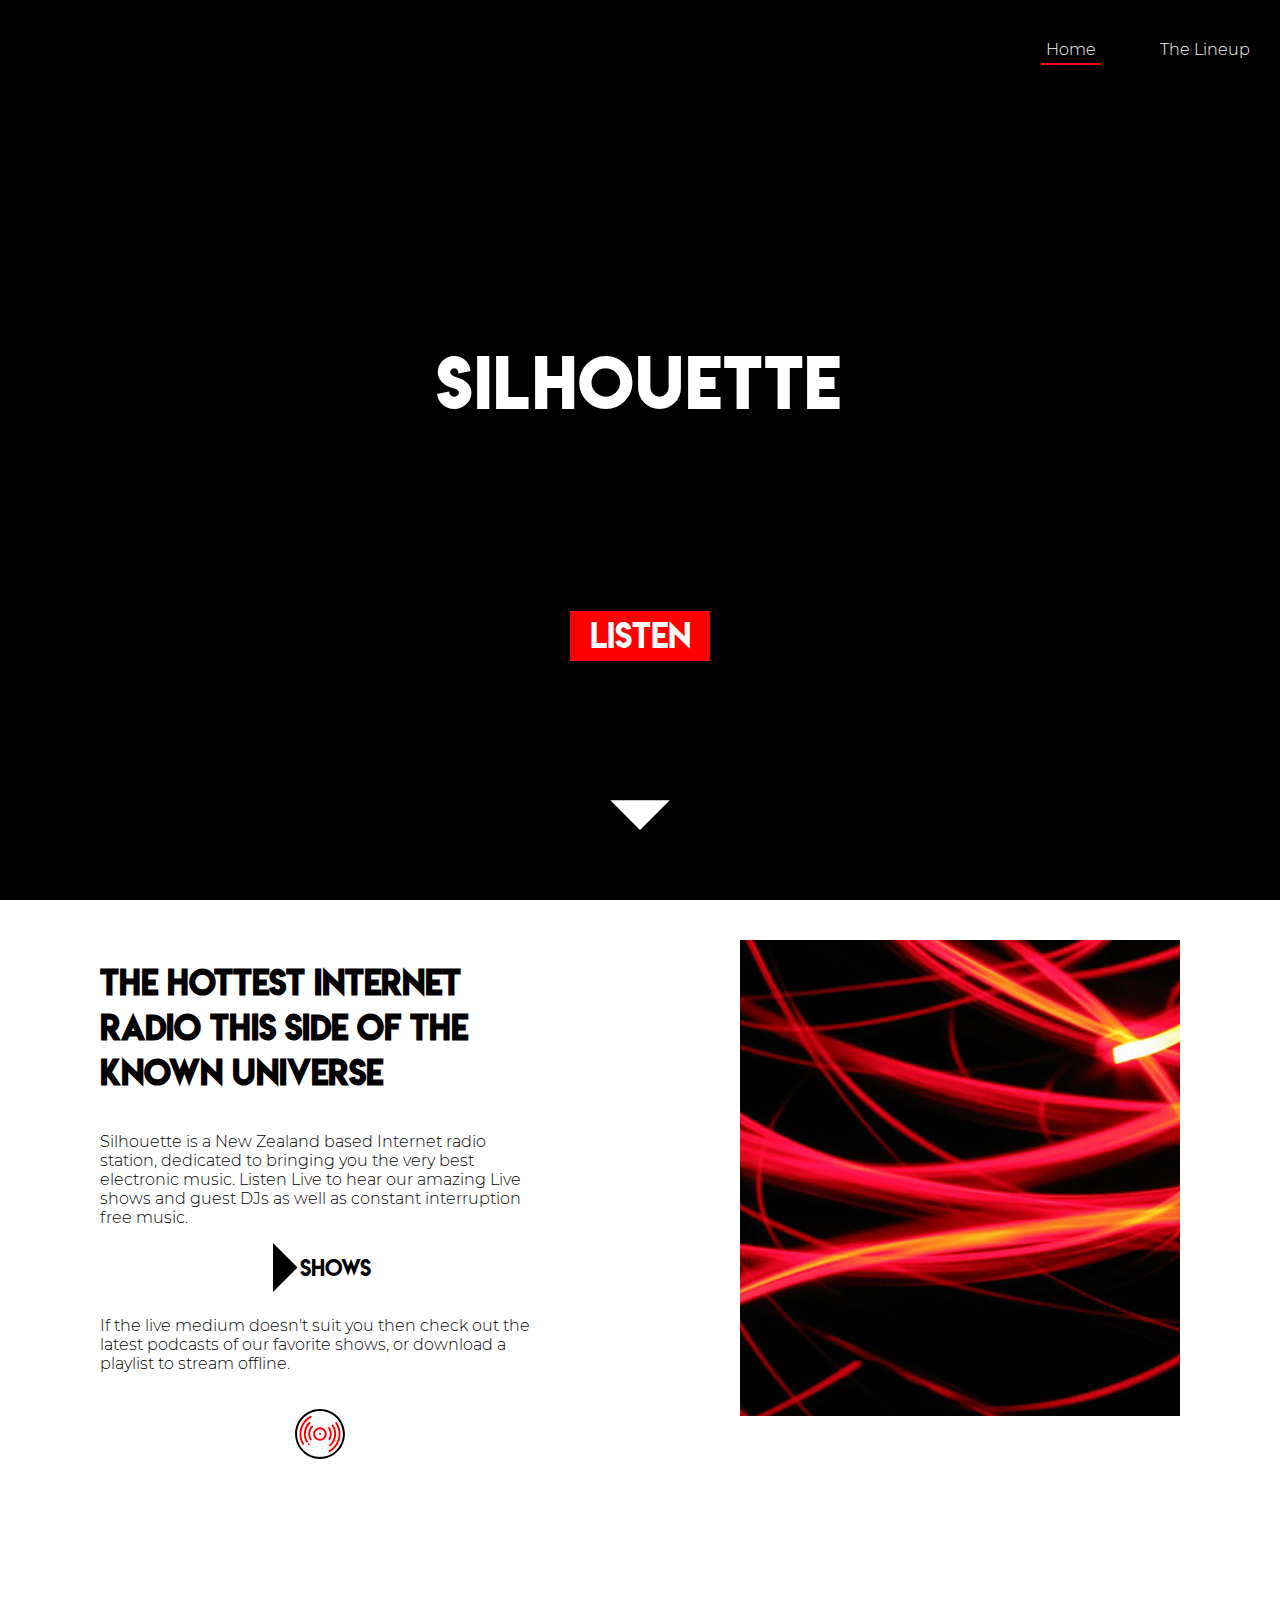
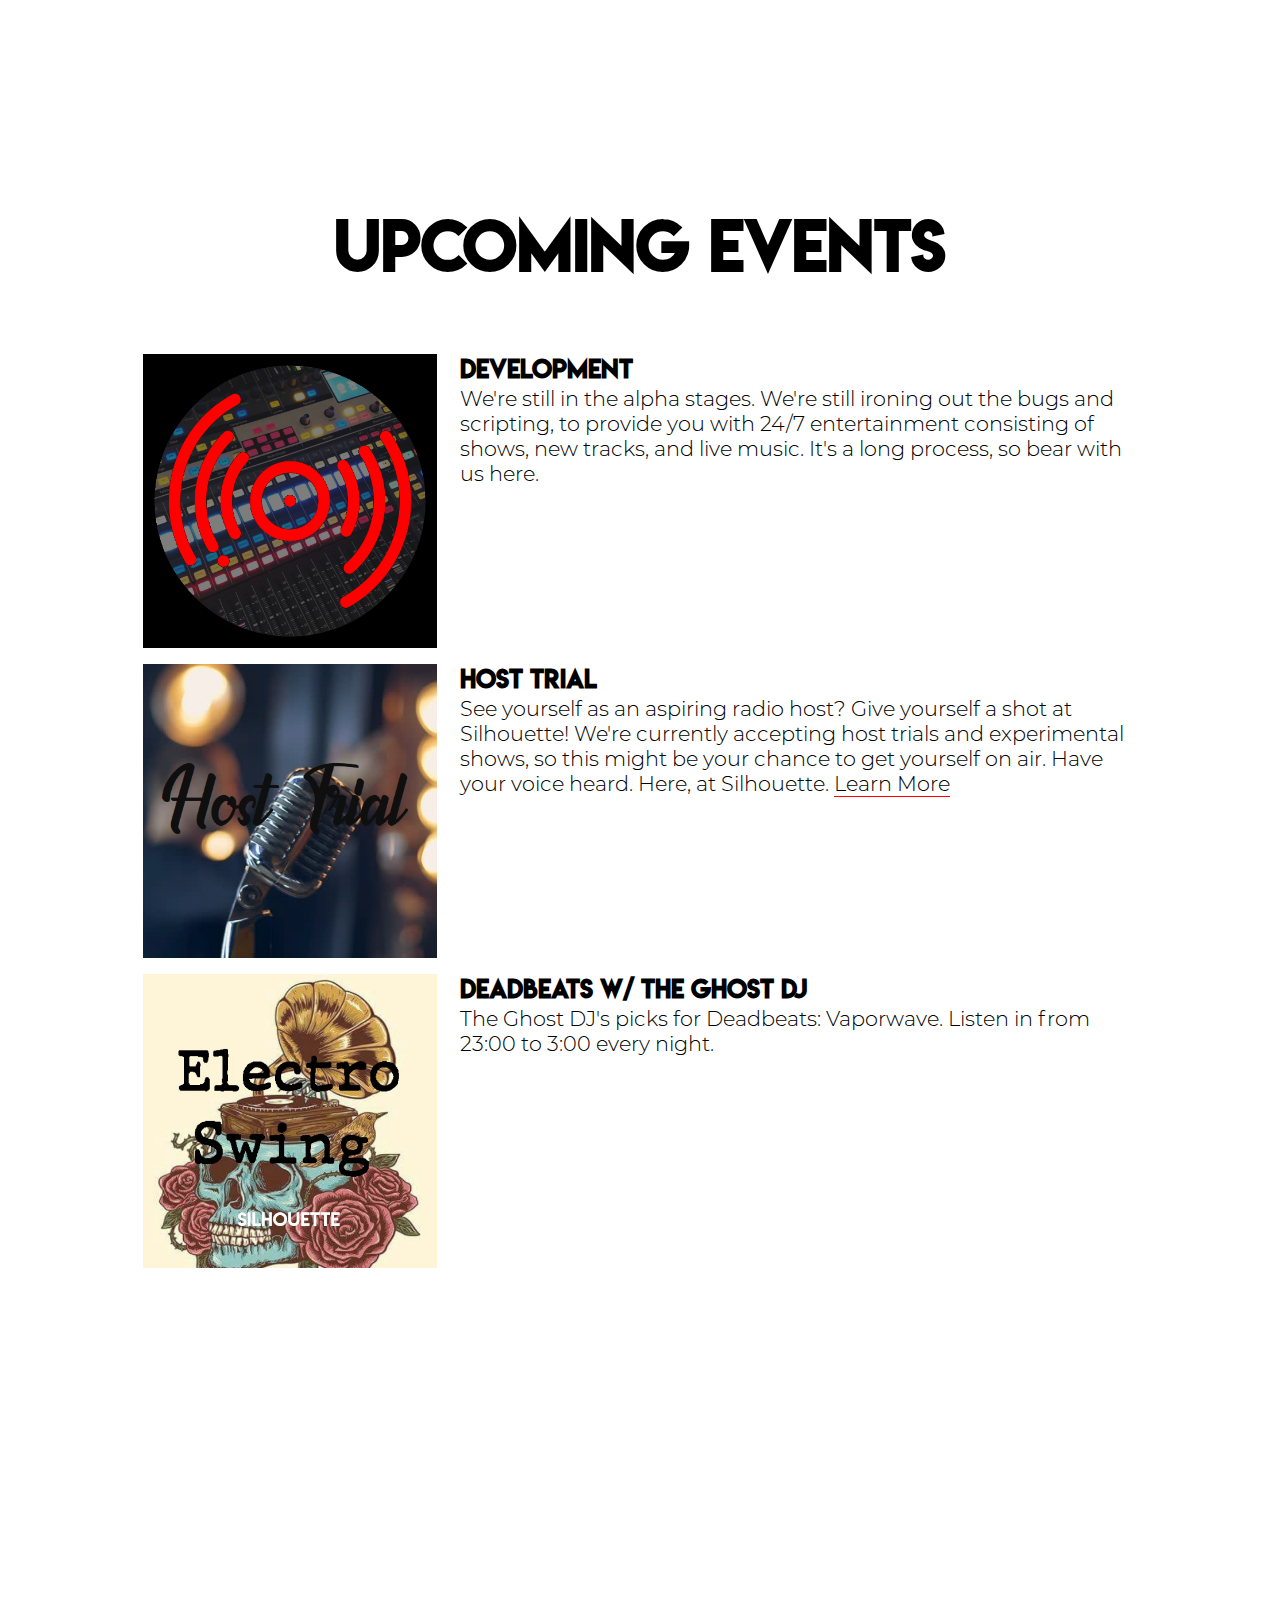
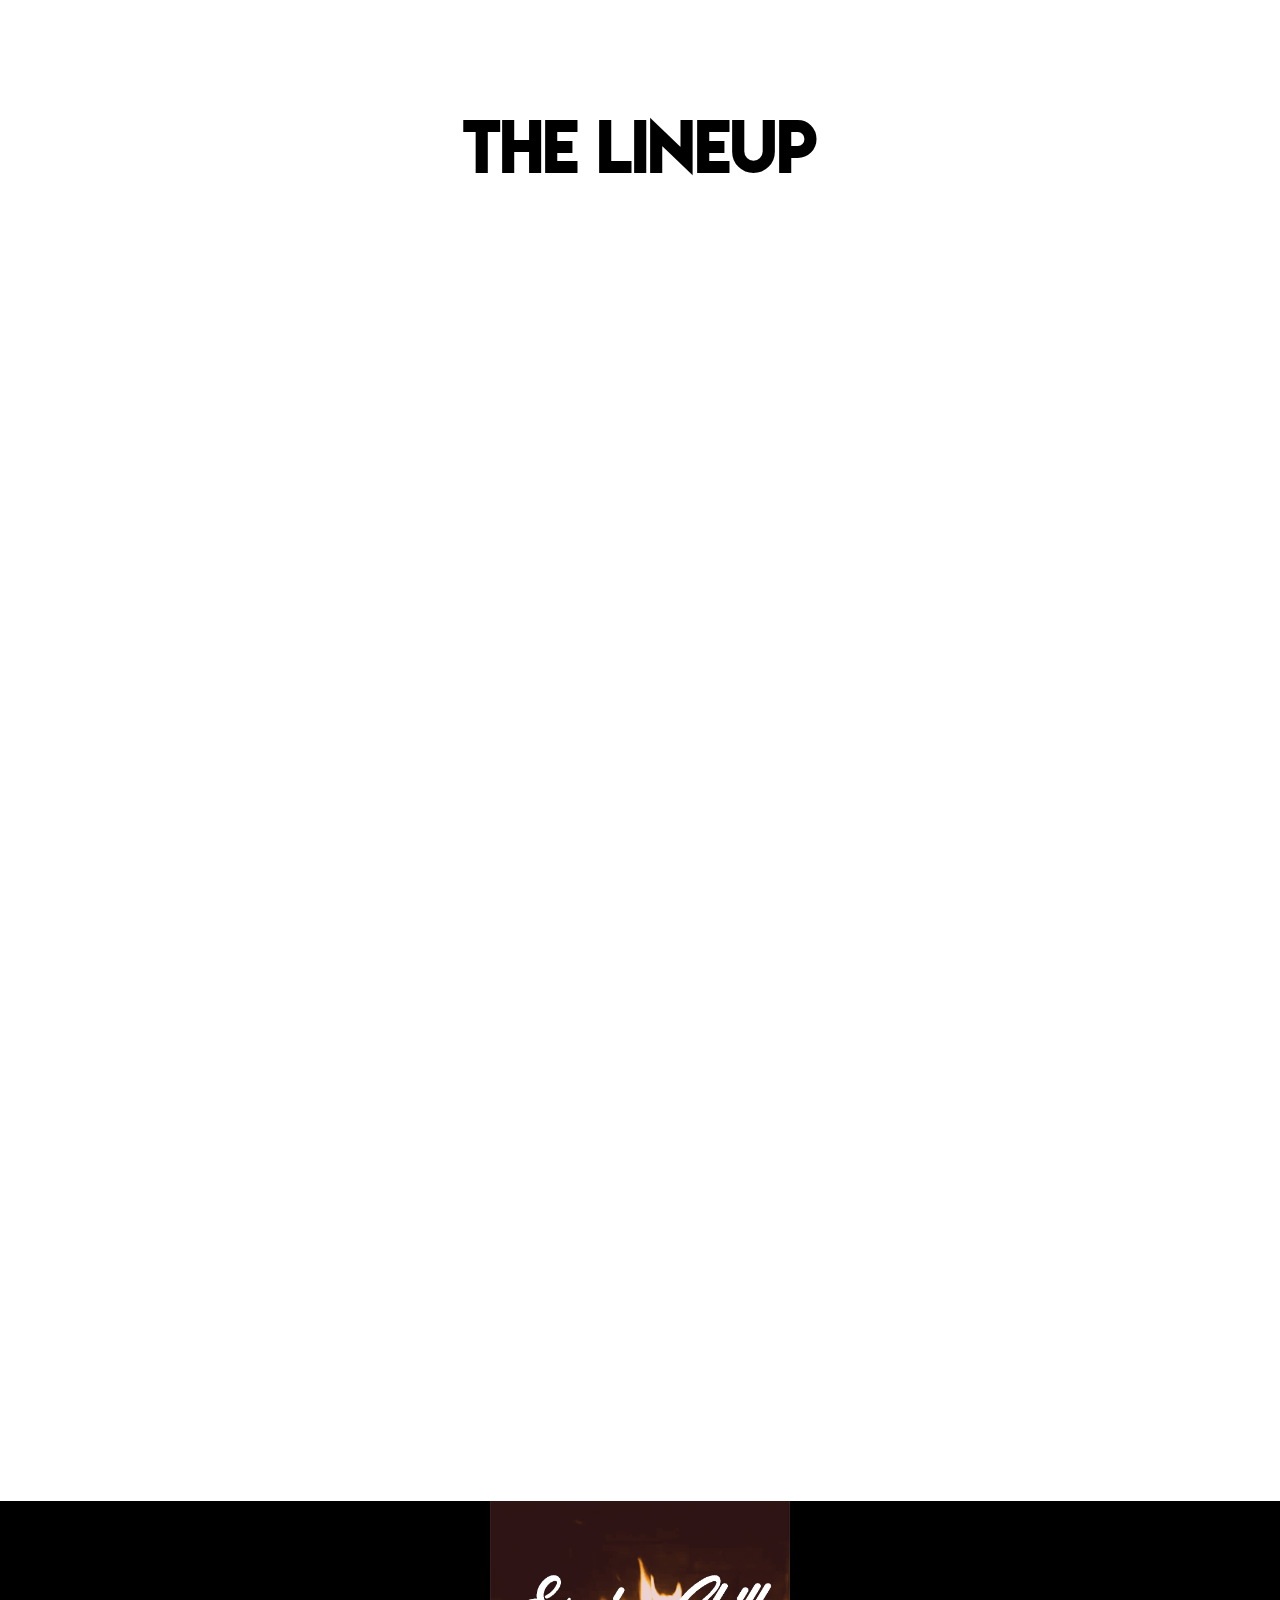
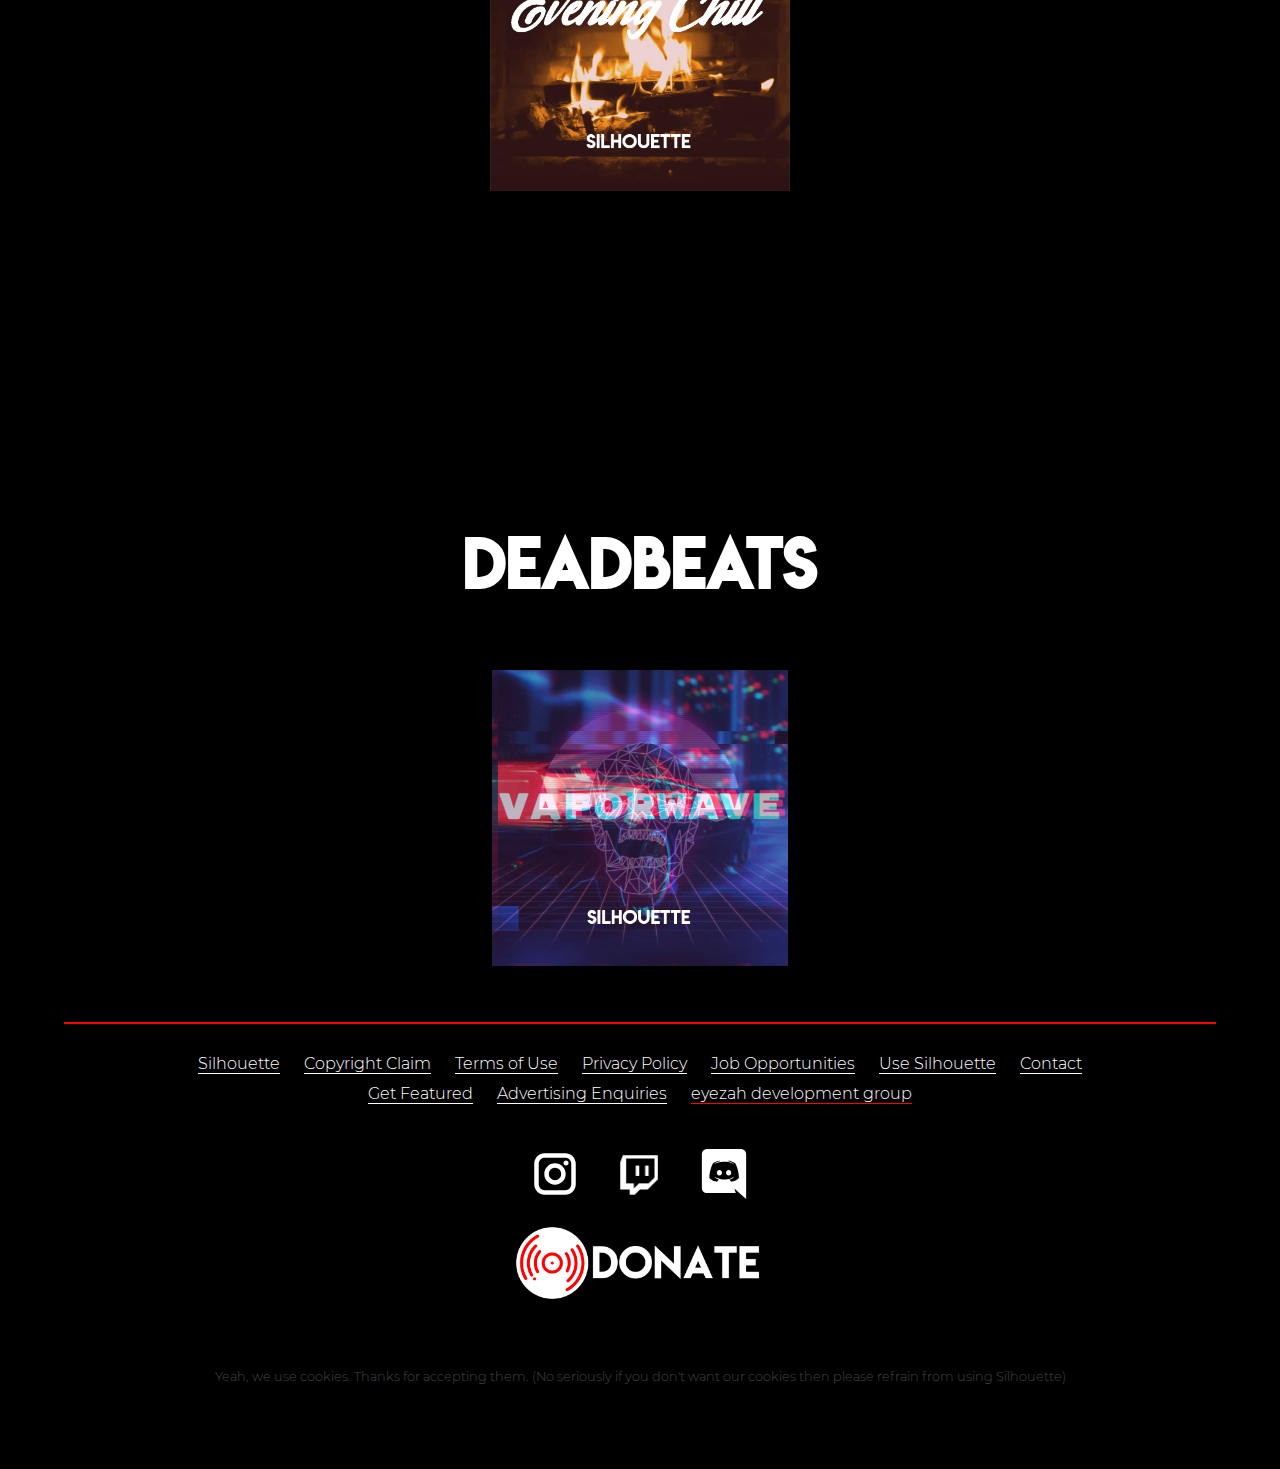
==== index.html @ e434ceae "Add files via upload" ====
<!DOCTYPE html>
<html>
  <head>
    <meta charset="utf-8">
    <meta name="viewport" content="width=device-width, initial-scale=1">
    <title>Silhouette - Beats Turning</title>
    <link href="./style/style.css" rel="stylesheet" type="text/css" />
	<meta name="description" content="The hottest internet radio this side of the known universe. Silhouette is the loudest Internet Radio by secondary school students in the Auckland region. It's Locally operated, and functions with community in mind.">

	<link rel="apple-touch-icon" sizes="180x180" href="./favicons/apple-touch-icon.png">
	<link rel="icon" type="image/png" sizes="32x32" href="./favicons/favicon-32x32.png">
	<link rel="icon" type="image/png" sizes="192x192" href="./favicons/android-chrome-192x192.png">
	<link rel="icon" type="image/png" sizes="16x16" href="./favicons/favicon-16x16.png">
	<link rel="manifest" href="./favicons/site.webmanifest">
	<link rel="mask-icon" href="./favicons/safari-pinned-tab.svg" color="#ff0000">
	<link rel="shortcut icon" href="./favicons/favicon.ico">
	<meta name="msapplication-TileColor" content="#000000">
	<meta name="msapplication-TileImage" content="./favicons/mstile-144x144.png">
	<meta name="msapplication-config" content="./favicons/browserconfig.xml">
	<meta name="theme-color" content="#000000">
	<link rel="icon" type="image/png" href="http://www.silhouette.gq/favicons/favicon.ico">
	<link rel="favicon" type="image/png" href="http://www.silhouette.gq/favicons/favicon.ico">
	<link rel="shortcut icon" type="image/x-icon" href="favicon.ico">
	
	<meta property="og:title" content="Silhouette - Beats Turning" />
	<meta property="og:type" content="website" />
	<meta property="og:url" content="https://www.silhouette.gq" />
	<meta property="og:image" content="https://www.silhouette.gq/favicons/thumbnail.png" />
	<meta property="og:site_name" content="Silhouette" />
	<meta property="og:locale" content="en_US">
	<meta property="og:description" content="The hottest internet radio this side of the known universe | Silhouette - Beats Turning">
	
	<!-- Google Analytics -->
	<script async src="https://www.googletagmanager.com/gtag/js?id=UA-141698745-1"></script>
	<script>
	  window.dataLayer = window.dataLayer || [];
	  function gtag(){dataLayer.push(arguments);}
	  gtag('js', new Date());

      gtag('config', 'UA-141698745-1');
	</script>
  </head>
  <body>
  <div id=load><div id="load-record"><div id="load-1"></div><div class="load-rotate" id="load-2"></div><div class="load-rotate" id="load-3"></div><div class="load-rotate" id="load-4"></div></div></div>
  <div style="scroll-behavior:smooth">
    <audio id=stream src="https://str2b.openstream.co/1035?aw_0_1st.stationid=3849&aw_0_1st.publisherId=1059&aw_0_1st.serverId=str2b"></audio>
	<div id=widthdetect></div>
	<div id=scroll></div>
    <div id=navbar-completecontainer>
    <div id=navbar-mobilequality>
      <h2>Quality</h2>
      <a class="navbar-q navbar-quality" onClick="qualityHigh()">High</a>
		  <a class="navbar-q navbar-quality-selected" onClick="qualityMedium()">Medium</a>
    </div>
    <div id=navbar>
	  <div id=navbar-bottom></div>
	  <div id=navbar-linkcontainer>
	    <a class=navbar-link href="#top">Home</a>
		<a class=navbar-link href="#lineup">The Lineup</a>
		<!--<a class=navbar-link id=requestsong onClick="requestOpen()">Request a Song</a>-->
	  </div>
	  <div id=navbar-recordcontainer>
	    <img id=navbar-record src="./style/images/record.svg" onClick="streamToggle()">
		<div id=socialpop>
		  <h1 id=socialpop-text onClick="window.open('https://www.instagram.com/silhouette.gq/','_blank')">Check us out</h1>
			<div>
			  <img id=socialpop-img onClick="window.open('https://www.instagram.com/silhouette.gq/','_blank')" src='./style/images/instagram.svg'>
			  <img id=socialpop-img onClick="window.open('https://www.twitch.tv/silhouetteradio/','_blank')" src='./style/images/twitch.png'>
			  <img id=socialpop-img onClick="window.open('https://discord.gg/ZVeEfbq','_blank')" src='./style/images/discord.svg' style="background-color:black">
			</div>
		</div>
	  </div>
	  <div id=navbar-desktopcontrolcontainer>
	    <img id=navbar-desktopcontrol src="./style/images/play-white.svg" onClick="streamToggle()">
		<div id=navbar-desktopquality>
		  <h2>Quality</h2>
		  <a class="navbar-q navbar-quality" onClick="qualityHigh()">High</a>
		  <a class="navbar-q navbar-quality-selected" onClick="qualityMedium()">Medium</a>
		</div>
		<iframe id=navbar-desktopview src="https://php-additions.silhouette.repl.co/php/hits.php" style="overflow:hidden" scroll="no"></iframe>
	  </div>
	</div>
  </div>
   <!-- <div id=request>
	  <div onClick="requestClose()"></div>
	  <iframe src="./request/index.html"></iframe>
	</div> -->
	<div id=mobile-play onClick="streamToggle()"><div><img src="./style/images/play-white.svg" id=mobile-image></div></div>
	<div id=top>
	  <div id=top-titlecontainer>
	    <h1 id=top-title id=yeete>Silhouette</h1>
	  </div>
	  <div id=top-arrowcontainer>
	    <a id=top-arrow href="#scroll"></a>
	  </div>
	  <div id=top-buttoncontainer>
	    <div id=top-button onClick="forcePlay()">
		  <div id=top-buttonspan>
		    <span>Listen</span>
		  </div>
		  <div id=top-buttonimg>
		    <img src="./style/images/play-white.svg">
		  </div>
		</div>
	  </div>
	</div>
	<div id=second>
	  <div id=second-imgcontainer>
	    <div id=second-imgcontainer2>
		  <div id=second-img></div>
		</div>
	  </div>
	  <div id=second-fontcontainer>
	    <h1 id=second-title>The hottest internet radio this side of the known universe</h1>
		<p>Silhouette is a New Zealand based Internet radio station, dedicated to bringing you the very best electronic music. Listen Live to hear our amazing Live shows and guest DJs as well as constant interruption free music.</p>
		<div class=shows><div></div><a href="#shows">Shows</a></div>
		<p>If the live medium doesn't suit you then check out the latest podcasts of our favorite shows, or download a playlist to stream offline.</p>
	    <div class=listen-contain id=second-base onClick="forcePlay()"><div class=listen><div class=listen-img></div><div class=listen-block><h1>listen</h1></div></div></div>
	  </div>
	  <br>
	</div>
	<div id=fourth>
	  <div style="text-align: center;">
	    <h1>Upcoming Events</h1>
	  </div>
	  <div class=fourth-event><div style="background-image: url('./style/images/events/development.png')"></div><h2>Development</h2><p>We're still in the alpha stages. We're still ironing out the bugs and scripting, to provide you with 24/7 entertainment consisting of shows, new tracks, and live music. It's a long process, so bear with us here.</p></div>
	  <div class=fourth-event><div style="background-image: url('./style/images/events/hosttrial.png')"></div><h2>Host Trial</h2><p>See yourself as an aspiring radio host? Give yourself a shot at Silhouette! We're currently accepting host trials and experimental shows, so this might be your chance to get yourself on air. Have your voice heard. Here, at Silhouette. <a onClick="window.open('http://www.silhouette.gq/jobs','_blank')">Learn More</a></p></div>
	  <div class=fourth-event><div style="background-image: url('./style/images/deadbeats/Electro Swing.jpg')"></div><h2>Deadbeats W/ the Ghost DJ</h2><p>The Ghost DJ's picks for Deadbeats: Vaporwave. Listen in from 23:00 to 3:00 every night.</p></div>
	</div>
	<div id=third-calendarcontainer>
	  <div id=third-cover></div>
	  <div id=third-contain>
	    <h1 id=lineup-title>The Lineup</h1>
		<div id=lineup></div>
	    <div class=third-day>
		  <h1>Mon</h1>
      <div class="third-day-button" onClick="dayOpen(1)"></div>
		  <a href="#deadbeats"><span class=third-time>00:00</span> - <span class=calendar id=mon-00>Deadbeats</span></a>
		  <a href="#deadbeats"><span class=third-time>01:00</span> - <span class=calendar id=mon-01>Deadbeats</span></a>
		  <a href="#deadbeats"><span class=third-time>02:00</span> - <span class=calendar id=mon-01>Deadbeats</span></a>
		  <a href="#deadbeats"><span class=third-time>03:00</span> - <span class=calendar id=mon-03>Deadbeats</span></a>
		  <a href="#woke"><span class=third-time>04:00</span> - <span class=calendar id=mon-04>Woke</span></a>
		  <a href="#woke"><span class=third-time>05:00</span> - <span class=calendar id=mon-05>Woke</span></a>
		  <a href="#woke"><span class=third-time>06:00</span> - <span class=calendar id=mon-06>Woke</span></a>
		  <a href="#woke"><span class=third-time>07:00</span> - <span class=calendar id=mon-07>Woke</span></a>
		  <a href="#woke"><span class=third-time>08:00</span> - <span class=calendar id=mon-08>Woke</span></a>
		  <a href="#woke"><span class=third-time>09:00</span> - <span class=calendar id=mon-09>Woke</span></a>
		  <a href="#highway"><span class=third-time>10:00</span> - <span class=calendar id=mon-10>Highway</span></a>
		  <a href="#highway"><span class=third-time>11:00</span> - <span class=calendar id=mon-11>Highway</span></a>
		  <a href="#highway"><span class=third-time>12:00</span> - <span class=calendar id=mon-12>Highway</span></a>
		  <a href="#highway"><span class=third-time>13:00</span> - <span class=calendar id=mon-13>Highway</span></a>
		  <a href="#highway"><span class=third-time>14:00</span> - <span class=calendar id=mon-14>Highway</span></a>
		  <a href="#afternoonride"><span class=third-time>15:00</span> - <span class=calendar id=mon-15>Afternoon Ride</span></a>
		  <a href="#afternoonride"><span class=third-time>16:00</span> - <span class=calendar id=mon-16>Afternoon Ride</span></a>
		  <a href="#afternoonride"><span class=third-time>17:00</span> - <span class=calendar id=mon-17>Afternoon Ride</span></a>
		  <a href="#toppicks"><span class=third-time>18:00</span> - <span class=calendar id=mon-18>Top Picks</span></a>
		  <a href="#eveningchill"><span class=third-time>19:00</span> - <span class=calendar id=mon-19>Evening Chill</span></a>
		  <a href="#eveningchill"><span class=third-time>20:00</span> - <span class=calendar id=mon-20>Evening Chill</span></a>
		  <a href="#eveningchill"><span class=third-time>21:00</span> - <span class=calendar id=mon-21>Evening Chill</span></a>
		  <a href="#eveningchill"><span class=third-time>22:00</span> - <span class=calendar id=mon-22>Evening Chill</span></a>
		  <a href="#deadbeats"><span class=third-time>23:00</span> - <span class=calendar id=mon-23>Deadbeats</span></a>
		</div>
	    <div class=third-day>
		  <h1>Tue</h1>
      <div class="third-day-button" onClick="dayOpen(2)"></div>
		  <a href="#deadbeats"><span class=third-time>00:00</span> - <span class=calendar id=tue-00>Deadbeats</span></a>
		  <a href="#deadbeats"><span class=third-time>01:00</span> - <span class=calendar id=tue-01>Deadbeats</span></a>
		  <a href="#deadbeats"><span class=third-time>02:00</span> - <span class=calendar id=tue-01>Deadbeats</span></a>
		  <a href="#deadbeats"><span class=third-time>03:00</span> - <span class=calendar id=tue-03>Deadbeats</span></a>
		  <a href="#woke"><span class=third-time>04:00</span> - <span class=calendar id=tue-04>Woke</span></a>
		  <a href="#woke"><span class=third-time>05:00</span> - <span class=calendar id=tue-05>Woke</span></a>
		  <a href="#woke"><span class=third-time>06:00</span> - <span class=calendar id=tue-06>Woke</span></a>
		  <a href="#woke"><span class=third-time>07:00</span> - <span class=calendar id=tue-07>Woke</span></a>
		  <a href="#woke"><span class=third-time>08:00</span> - <span class=calendar id=tue-08>Woke</span></a>
		  <a href="#woke"><span class=third-time>09:00</span> - <span class=calendar id=tue-09>Woke</span></a>
		  <a href="#highway"><span class=third-time>10:00</span> - <span class=calendar id=tue-10>Highway</span></a>
		  <a href="#highway"><span class=third-time>11:00</span> - <span class=calendar id=tue-11>Highway</span></a>
		  <a href="#highway"><span class=third-time>12:00</span> - <span class=calendar id=tue-12>Highway</span></a>
		  <a href="#highway"><span class=third-time>13:00</span> - <span class=calendar id=tue-13>Highway</span></a>
		  <a href="#highway"><span class=third-time>14:00</span> - <span class=calendar id=tue-14>Highway</span></a>
		  <a href="#afternoonride"><span class=third-time>15:00</span> - <span class=calendar id=tue-15>Afternoon Ride</span></a>
		  <a href="#afternoonride"><span class=third-time>16:00</span> - <span class=calendar id=tue-16>Afternoon Ride</span></a>
		  <a href="#afternoonride"><span class=third-time>17:00</span> - <span class=calendar id=tue-17>Afternoon Ride</span></a>
		  <a href="#toppicks"><span class=third-time>18:00</span> - <span class=calendar id=tue-18>Top Picks</span></a>
		  <a href="#eveningchill"><span class=third-time>19:00</span> - <span class=calendar id=tue-19>Evening Chill</span></a>
		  <a href="#eveningchill"><span class=third-time>20:00</span> - <span class=calendar id=tue-20>Evening Chill</span></a>
		  <a href="#eveningchill"><span class=third-time>21:00</span> - <span class=calendar id=tue-21>Evening Chill</span></a>
		  <a href="#eveningchill"><span class=third-time>22:00</span> - <span class=calendar id=tue-22>Evening Chill</span></a>
		  <a href="#deadbeats"><span class=third-time>23:00</span> - <span class=calendar id=tue-23>Deadbeats</span></a>
		</div>
	    <div class=third-day>
		  <h1>Wed</h1>
      <div class="third-day-button" onClick="dayOpen(3)"></div>
		  <a href="#deadbeats"><span class=third-time>00:00</span> - <span class=calendar id=wed-00>Deadbeats</span></a>
		  <a href="#deadbeats"><span class=third-time>01:00</span> - <span class=calendar id=wed-01>Deadbeats</span></a>
		  <a href="#deadbeats"><span class=third-time>02:00</span> - <span class=calendar id=wed-01>Deadbeats</span></a>
		  <a href="#deadbeats"><span class=third-time>03:00</span> - <span class=calendar id=wed-03>Deadbeats</span></a>
		  <a href="#woke"><span class=third-time>04:00</span> - <span class=calendar id=wed-04>Woke</span></a>
		  <a href="#woke"><span class=third-time>05:00</span> - <span class=calendar id=wed-05>Woke</span></a>
		  <a href="#woke"><span class=third-time>06:00</span> - <span class=calendar id=wed-06>Woke</span></a>
		  <a href="#woke"><span class=third-time>07:00</span> - <span class=calendar id=wed-07>Woke</span></a>
		  <a href="#woke"><span class=third-time>08:00</span> - <span class=calendar id=wed-08>Woke</span></a>
		  <a href="#woke"><span class=third-time>09:00</span> - <span class=calendar id=wed-09>Woke</span></a>
		  <a href="#highway"><span class=third-time>10:00</span> - <span class=calendar id=wed-10>Highway</span></a>
		  <a href="#highway"><span class=third-time>11:00</span> - <span class=calendar id=wed-11>Highway</span></a>
		  <a href="#highway"><span class=third-time>12:00</span> - <span class=calendar id=wed-12>Highway</span></a>
		  <a href="#highway"><span class=third-time>13:00</span> - <span class=calendar id=wed-13>Highway</span></a>
		  <a href="#highway"><span class=third-time>14:00</span> - <span class=calendar id=wed-14>Highway</span></a>
		  <a href="#afternoonride"><span class=third-time>15:00</span> - <span class=calendar id=wed-15>Afternoon Ride</span></a>
		  <a href="#afternoonride"><span class=third-time>16:00</span> - <span class=calendar id=wed-16>Afternoon Ride</span></a>
		  <a href="#afternoonride"><span class=third-time>17:00</span> - <span class=calendar id=wed-17>Afternoon Ride</span></a>
		  <a href="#toppicks"><span class=third-time>18:00</span> - <span class=calendar id=wed-18>Top Picks</span></a>
		  <a href="#eveningchill"><span class=third-time>19:00</span> - <span class=calendar id=wed-19>Evening Chill</span></a>
		  <a href="#eveningchill"><span class=third-time>20:00</span> - <span class=calendar id=wed-20>Evening Chill</span></a>
		  <a href="#eveningchill"><span class=third-time>21:00</span> - <span class=calendar id=wed-21>Evening Chill</span></a>
		  <a href="#eveningchill"><span class=third-time>22:00</span> - <span class=calendar id=wed-22>Evening Chill</span></a>
		  <a href="#deadbeats"><span class=third-time>23:00</span> - <span class=calendar id=wed-23>Deadbeats</span></a>
		</div>
	    <div class=third-day>
		  <h1>Thu</h1>
      <div class="third-day-button" onClick="dayOpen(4)"></div>
		  <a href="#deadbeats"><span class=third-time>00:00</span> - <span class=calendar id=thu-00>Deadbeats</span></a>
		  <a href="#deadbeats"><span class=third-time>01:00</span> - <span class=calendar id=thu-01>Deadbeats</span></a>
		  <a href="#deadbeats"><span class=third-time>02:00</span> - <span class=calendar id=thu-01>Deadbeats</span></a>
		  <a href="#deadbeats"><span class=third-time>03:00</span> - <span class=calendar id=thu-03>Deadbeats</span></a>
		  <a href="#woke"><span class=third-time>04:00</span> - <span class=calendar id=thu-04>Woke</span></a>
		  <a href="#woke"><span class=third-time>05:00</span> - <span class=calendar id=thu-05>Woke</span></a>
		  <a href="#woke"><span class=third-time>06:00</span> - <span class=calendar id=thu-06>Woke</span></a>
		  <a href="#woke"><span class=third-time>07:00</span> - <span class=calendar id=thu-07>Woke</span></a>
		  <a href="#woke"><span class=third-time>08:00</span> - <span class=calendar id=thu-08>Woke</span></a>
		  <a href="#woke"><span class=third-time>09:00</span> - <span class=calendar id=thu-09>Woke</span></a>
		  <a href="#highway"><span class=third-time>10:00</span> - <span class=calendar id=thu-10>Highway</span></a>
		  <a href="#highway"><span class=third-time>11:00</span> - <span class=calendar id=thu-11>Highway</span></a>
		  <a href="#highway"><span class=third-time>12:00</span> - <span class=calendar id=thu-12>Highway</span></a>
		  <a href="#highway"><span class=third-time>13:00</span> - <span class=calendar id=thu-13>Highway</span></a>
		  <a href="#highway"><span class=third-time>14:00</span> - <span class=calendar id=thu-14>Highway</span></a>
		  <a href="#afternoonride"><span class=third-time>15:00</span> - <span class=calendar id=thu-15>Afternoon Ride</span></a>
		  <a href="#afternoonride"><span class=third-time>16:00</span> - <span class=calendar id=thu-16>Afternoon Ride</span></a>
		  <a href="#afternoonride"><span class=third-time>17:00</span> - <span class=calendar id=thu-17>Afternoon Ride</span></a>
		  <a href="#toppicks"><span class=third-time>18:00</span> - <span class=calendar id=thu-18>Top Picks</span></a>
		  <a href="#eveningchill"><span class=third-time>19:00</span> - <span class=calendar id=thu-19>Evening Chill</span></a>
		  <a href="#eveningchill"><span class=third-time>20:00</span> - <span class=calendar id=thu-20>Evening Chill</span></a>
		  <a href="#eveningchill"><span class=third-time>21:00</span> - <span class=calendar id=thu-21>Evening Chill</span></a>
		  <a href="#eveningchill"><span class=third-time>22:00</span> - <span class=calendar id=thu-22>Evening Chill</span></a>
		  <a href="#deadbeats"><span class=third-time>23:00</span> - <span class=calendar id=thu-23>Deadbeats</span></a>
		</div>
	    <div class=third-day>
		  <h1>Fri</h1>
      <div class="third-day-button" onClick="dayOpen(5)"></div>
		  <a href="#deadbeats"><span class=third-time>00:00</span> - <span class=calendar id=fri-00>Deadbeats</span></a>
		  <a href="#deadbeats"><span class=third-time>01:00</span> - <span class=calendar id=fri-01>Deadbeats</span></a>
		  <a href="#deadbeats"><span class=third-time>02:00</span> - <span class=calendar id=fri-01>Deadbeats</span></a>
		  <a href="#deadbeats"><span class=third-time>03:00</span> - <span class=calendar id=fri-03>Deadbeats</span></a>
		  <a href="#woke"><span class=third-time>04:00</span> - <span class=calendar id=fri-04>Woke</span></a>
		  <a href="#woke"><span class=third-time>05:00</span> - <span class=calendar id=fri-05>Woke</span></a>
		  <a href="#woke"><span class=third-time>06:00</span> - <span class=calendar id=fri-06>Woke</span></a>
		  <a href="#woke"><span class=third-time>07:00</span> - <span class=calendar id=fri-07>Woke</span></a>
		  <a href="#woke"><span class=third-time>08:00</span> - <span class=calendar id=fri-08>Woke</span></a>
		  <a href="#woke"><span class=third-time>09:00</span> - <span class=calendar id=fri-09>Woke</span></a>
		  <a href="#highway"><span class=third-time>10:00</span> - <span class=calendar id=fri-10>Highway</span></a>
		  <a href="#highway"><span class=third-time>11:00</span> - <span class=calendar id=fri-11>Highway</span></a>
		  <a href="#highway"><span class=third-time>12:00</span> - <span class=calendar id=fri-12>Highway</span></a>
		  <a href="#highway"><span class=third-time>13:00</span> - <span class=calendar id=fri-13>Highway</span></a>
		  <a href="#highway"><span class=third-time>14:00</span> - <span class=calendar id=fri-14>Highway</span></a>
		  <a href="#afternoonride"><span class=third-time>15:00</span> - <span class=calendar id=fri-15>Afternoon Ride</span></a>
		  <a href="#afternoonride"><span class=third-time>16:00</span> - <span class=calendar id=fri-16>Afternoon Ride</span></a>
		  <a href="#afternoonride"><span class=third-time>17:00</span> - <span class=calendar id=fri-17>Afternoon Ride</span></a>
		  <a href="#toppicks"><span class=third-time>18:00</span> - <span class=calendar id=fri-18>Top Picks</span></a>
		  <a href="#eveningchill"><span class=third-time>19:00</span> - <span class=calendar id=fri-19>Evening Chill</span></a>
		  <a href="#eveningchill"><span class=third-time>20:00</span> - <span class=calendar id=fri-20>Evening Chill</span></a>
		  <a href="#eveningchill"><span class=third-time>21:00</span> - <span class=calendar id=fri-21>Evening Chill</span></a>
		  <a href="#eveningchill"><span class=third-time>22:00</span> - <span class=calendar id=fri-22>Evening Chill</span></a>
		  <a href="#deadbeats"><span class=third-time>23:00</span> - <span class=calendar id=fri-23>Deadbeats</span></a>
		</div>
	    <div class=third-day>
		  <h1>Sat</h1>
      <div class="third-day-button" onClick="dayOpen(6)"></div>
		  <a href="#deadbeats"><span class=third-time>00:00</span> - <span class=calendar id=sat-00>Deadbeats</span></a>
		  <a href="#deadbeats"><span class=third-time>01:00</span> - <span class=calendar id=sat-01>Deadbeats</span></a>
		  <a href="#deadbeats"><span class=third-time>02:00</span> - <span class=calendar id=sat-01>Deadbeats</span></a>
		  <a href="#deadbeats"><span class=third-time>03:00</span> - <span class=calendar id=sat-03>Deadbeats</span></a>
		  <a href="#woke"><span class=third-time>04:00</span> - <span class=calendar id=sat-04>Woke</span></a>
		  <a href="#woke"><span class=third-time>05:00</span> - <span class=calendar id=sat-05>Woke</span></a>
		  <a href="#woke"><span class=third-time>06:00</span> - <span class=calendar id=sat-06>Woke</span></a>
		  <a href="#woke"><span class=third-time>07:00</span> - <span class=calendar id=sat-07>Woke</span></a>
		  <a href="#woke"><span class=third-time>08:00</span> - <span class=calendar id=sat-08>Woke</span></a>
		  <a href="#woke"><span class=third-time>09:00</span> - <span class=calendar id=sat-09>Woke</span></a>
		  <a href="#highway"><span class=third-time>10:00</span> - <span class=calendar id=sat-10>Highway</span></a>
		  <a href="#highway"><span class=third-time>11:00</span> - <span class=calendar id=sat-11>Highway</span></a>
		  <a href="#highway"><span class=third-time>12:00</span> - <span class=calendar id=sat-12>Highway</span></a>
		  <a href="#highway"><span class=third-time>13:00</span> - <span class=calendar id=sat-13>Highway</span></a>
		  <a href="#highway"><span class=third-time>14:00</span> - <span class=calendar id=sat-14>Highway</span></a>
		  <a href="#afternoonride"><span class=third-time>15:00</span> - <span class=calendar id=sat-15>Afternoon Ride</span></a>
		  <a href="#afternoonride"><span class=third-time>16:00</span> - <span class=calendar id=sat-16>Afternoon Ride</span></a>
		  <a href="#afternoonride"><span class=third-time>17:00</span> - <span class=calendar id=sat-17>Afternoon Ride</span></a>
		  <a href="#toppicks"><span class=third-time>18:00</span> - <span class=calendar id=sat-18>Top Picks</span></a>
		  <a href="#eveningchill"><span class=third-time>19:00</span> - <span class=calendar id=sat-19>Evening Chill</span></a>
		  <a href="#eveningchill"><span class=third-time>20:00</span> - <span class=calendar id=sat-20>Evening Chill</span></a>
		  <a href="#eveningchill"><span class=third-time>21:00</span> - <span class=calendar id=sat-21>Evening Chill</span></a>
		  <a href="#eveningchill"><span class=third-time>22:00</span> - <span class=calendar id=sat-22>Evening Chill</span></a>
		  <a href="#deadbeats"><span class=third-time>23:00</span> - <span class=calendar id=sat-23>Deadbeats</span></a>
		</div>
	    <div class=third-day>
		  <h1>Sun</h1>
      <div class="third-day-button" onClick="dayOpen(7)"></div>
		  <a href="#deadbeats"><span class=third-time>00:00</span> - <span class=calendar id=sun-00>Deadbeats</span></a>
		  <a href="#deadbeats"><span class=third-time>01:00</span> - <span class=calendar id=sun-01>Deadbeats</span></a>
		  <a href="#deadbeats"><span class=third-time>02:00</span> - <span class=calendar id=sun-01>Deadbeats</span></a>
		  <a href="#deadbeats"><span class=third-time>03:00</span> - <span class=calendar id=sun-03>Deadbeats</span></a>
		  <a href="#woke"><span class=third-time>04:00</span> - <span class=calendar id=sun-04>Woke</span></a>
		  <a href="#woke"><span class=third-time>05:00</span> - <span class=calendar id=sun-05>Woke</span></a>
		  <a href="#woke"><span class=third-time>06:00</span> - <span class=calendar id=sun-06>Woke</span></a>
		  <a href="#woke"><span class=third-time>07:00</span> - <span class=calendar id=sun-07>Woke</span></a>
		  <a href="#woke"><span class=third-time>08:00</span> - <span class=calendar id=sun-08>Woke</span></a>
		  <a href="#woke"><span class=third-time>09:00</span> - <span class=calendar id=sun-09>Woke</span></a>
		  <a href="#highway"><span class=third-time>10:00</span> - <span class=calendar id=sun-10>Highway</span></a>
		  <a href="#highway"><span class=third-time>11:00</span> - <span class=calendar id=sun-11>Highway</span></a>
		  <a href="#highway"><span class=third-time>12:00</span> - <span class=calendar id=sun-12>Highway</span></a>
		  <a href="#highway"><span class=third-time>13:00</span> - <span class=calendar id=sun-13>Highway</span></a>
		  <a href="#highway"><span class=third-time>14:00</span> - <span class=calendar id=sun-14>Highway</span></a>
		  <a href="#afternoonride"><span class=third-time>15:00</span> - <span class=calendar id=sun-15>Afternoon Ride</span></a>
		  <a href="#afternoonride"><span class=third-time>16:00</span> - <span class=calendar id=sun-16>Afternoon Ride</span></a>
		  <a href="#afternoonride"><span class=third-time>17:00</span> - <span class=calendar id=sun-17>Afternoon Ride</span></a>
		  <a href="#toppicks"><span class=third-time>18:00</span> - <span class=calendar id=sun-18>Top Picks</span></a>
		  <a href="#eveningchill"><span class=third-time>19:00</span> - <span class=calendar id=sun-19>Evening Chill</span></a>
		  <a href="#eveningchill"><span class=third-time>20:00</span> - <span class=calendar id=sun-20>Evening Chill</span></a>
		  <a href="#eveningchill"><span class=third-time>21:00</span> - <span class=calendar id=sun-21>Evening Chill</span></a>
		  <a href="#eveningchill"><span class=third-time>22:00</span> - <span class=calendar id=sun-22>Evening Chill</span></a>
		  <a href="#deadbeats"><span class=third-time>23:00</span> - <span class=calendar id=sun-23>Deadbeats</span></a>
		</div>
	  </div>
	</div>
	<br>
	<br>
	<br>
	<br>
	<br>
	<div id=fifth>
	  <h1 id=shows-title>Music</h1>
	  <div id=shows style="position:relative;top:-300px"></div>
	  <div class=fifth-show style="background-image: url('./style/images/music/Top Picks.jpg')"><div class=fifth-anchor id=toppicks></div></div>
	  <div class=fifth-show style="background-image: url('./style/images/music/Highway.jpg')"><div class=fifth-anchor id=highway></div></div>
	  <div class=fifth-show style="background-image: url('./style/images/music/Woke.jpg')"><div class=fifth-anchor id=woke></div></div>
	  <div class=fifth-show style="background-image: url('./style/images/music/Evening Chill.jpg')"><div class=fifth-anchor id=eveningchill></div></div>
	</div>
	<div id=sixth>
	  <div id=deadbeats class=fifth-anchor></div>
	  <h1>Deadbeats</h1>
	  <div id=sixth-container>
	    <div id=sixth-top style="background-image:url('./style/images/deadbeats/Vaporwave.jpg')"></div>
		<div class=sixth-top-size><div class=sixth-top-back style="background-image:url('./style/images/deadbeats/Electro Swing.jpg');z-index: -1"></div></div>
		<div class=sixth-top-size><div class=sixth-top-back style="background-image:url('./style/images/deadbeats/Tripsketch.jpg');z-index: -2"></div></div>
	  </div>
	</div>
	<br>
	<br>
	<br>
  </div>
  <div id=footer-line></div>
  <div id="footer">
    <a href="#top">Silhouette</a>
	<a onClick="window.open('http://www.silhouette.gq/legal/#copyright','_blank')">Copyright Claim</a>
	<a onClick="window.open('http://www.silhouette.gq/legal','_blank')">Terms of Use</a>
	<a onClick="window.open('http://www.silhouette.gq/privacy','_blank')">Privacy Policy</a>
	<a onClick="window.open('http://www.silhouette.gq/jobs','_blank')">Job Opportunities</a>
	<a onClick="window.open('http://www.silhouette.gq/developer','_blank')">Use Silhouette</a>
	<a onClick="window.open('http://www.silhouette.gq/contact','_blank')">Contact</a>
	<a onClick="window.open('http://www.silhouette.gq/jobs/#feature','_blank')">Get Featured</a>
	<a onClick="window.open('http://www.silhouette.gq/contact','_blank')">Advertising Enquiries</a>
	<a href="" style="border-bottom:1px solid red">eyezah development group</a>
	<div id=footer-social>
	  <img src="./style/images/instagram.svg" onClick="window.open('https://www.instagram.com/silhouette.gq/','_blank')"></img>
	  <img src="./style/images/twitch.png" onClick="window.open('https://www.twitch.tv/silhouetteradio/','_blank')"></img>
	  <img src="./style/images/discord.svg" onClick="window.open('https://discord.gg/ZVeEfbq','_blank')" style="background-color:black"></img>
	</div>
	<form action="https://www.paypal.com/cgi-bin/webscr" method="post" target="_top">
	  <input type="hidden" name="cmd" value="_s-xclick" />
	  <input type="hidden" name="hosted_button_id" value="2Y9M8ZSJH85VW" />
	  <input type="image" id=form src="./style/images/donate.png" border="0" name="submit" />
	  <img alt="" border="0" src="https://www.paypal.com/en_NZ/i/scr/pixel.gif" width="1" height="1" />
	</form>
	<p>Yeah, we use cookies. Thanks for accepting them. (No seriously if you don't want our cookies then please refrain from using Silhouette)</p>
  </div>
  <br>
  <br>
  <br>
  <br>
  <script src="./script/jq.js"></script>
  <script src="./script/script.js"></script>
  <script>
	$(document).ready(function(){
	  $("a").on('click', function(event) {
		if (this.hash !== "") {
		  event.preventDefault();
		  var hash = this.hash;
		  $('html, body').animate({
			scrollTop: $(hash).offset().top
		  }, 1000, function(){  //time
            window.location.hash = hash;
          });
        }
      });
    });
  </script>
  </body>
</html>
---- style/style.css ----
/*html {
  scroll-behavior: smooth;
}*/

body {
	margin: 0px;
	overflow-x: hidden;
	background-color: black;
	scroll-behavior: smooth;
}

@font-face {
    font-family: lemonmilk;
    src: url("./fonts/LemonMilk.otf") format("opentype");
}

@font-face {
    font-family: montserratlight;
    src: url("./fonts/Montserrat-Light.otf") format("opentype");
}

#load {
	position: fixed;
	z-index: 15;
	width: 100%;
	height: 100vh;
	background-color: black;
	top: 0px;
	left: 0px;
	transition: 0.2s;
}

#load-1 {
  background-image: url("./loading-1.svg");
  width: 100%;
  height: 100%;
  top: 0px;
  left: 0px;
  position: absolute;
  background-size: cover;
  background-position: center;
}

#load-2 {
  background-image: url("./loading-2.svg");
  -webkit-animation-duration: 2s;
  -webkit-animation-iteration-count: infinite;
}

#load-3 {
  background-image: url("./loading-3.svg");
  -webkit-animation-duration: 6s;
  -webkit-animation-iteration-count: infinite;
}

#load-4 {
  background-image: url("./loading-4.svg");
  -webkit-animation-duration: 3s;
  -webkit-animation-iteration-count: infinite;
}

.load-rotate {
  width: 100%;
  height: 100%;
  top: 0px;
  left: 0px;
  position: absolute;
  background-size: cover;
  background-position: center;
  -webkit-animation: load-rotate;
}

@keyframes load-rotate {
  0% {transform: rotate(0deg)}
  100% {transform: rotate(359deg)}
}

#load-record {
  position: fixed;
  width: 200px;
  height: 200px;
  top: calc(50vh - 100px);
  left: calc(50% - 100px);
  -webkit-animation: load-rotate 6s;
  -webkit-animation-iteration-count: infinite;
  -webkit-animation-play-state: paused;
  animation: rotate 6s linear;
  animation-iteration-count: infinite;
}

#form {
	margin-top: 20px;
	width: 250px;
	margin-bottom: 50px;
}

.listen-contain {
	text-align: center;
}

.listen {
	display: inline-block;
	width: 50px;
	height: 50px;
	transition: 0.3s;
	user-select: none;
	-webkit-touch-callout: none;
	-moz-user-select: none;
	-ms-user-select: none;
	text-align: left;
	overflow: hidden;
	margin-top: 20px;
	cursor: pointer;
}

.listen-contain:hover .listen {
	width: 125px;
}

.listen-img {
	display: inline-block;
	width: 50px;
	height: 50px;
	background-image: url('./images/record.svg');
	background-size: 50px 50px;
	background-position: center;
	z-index: 1;
	position: relative;
	cursor: pointer;
}

.listen-contain:hover .listen-img {
	transform: rotate(720deg);
	transition: 0.6s;
}

.listen h1 {
	display: inline-block;
	position: relative;
	margin: 0px;
	line-height: 50px;
	font-family: lemonmilk;
	width: 70px;
	right: 85px;
	text-align: right;
	transition: 0.2s;
	cursor: pointer;
	font-size: 1.3em;
}

.listen-contain:hover h1 {
	right: -25px;
	transition: 0.4s;
}

.listen-block {
	position: relative;
	width: 100px;
	height: 50px;
	top: -54px;
	left: 25px;
	overflow: hidden;
}

.shows {
	line-height: 50px;
	width: 100%;
	margin-bottom: 20px;
	float: left;
	text-align: center;
}

.shows a {
	font-family: lemonmilk;
	color: black;
	text-decoration: none;
	font-size: 1.3em;
	display: inline-block;
	margin: 0px;
	position: relative;
	right: 10px;
	transition: 0.2s;
	user-select: none;
	-webkit-touch-callout: none;
	-moz-user-select: none;
	-ms-user-select: none;
	cursor: pointer;
}

.shows div {
	height: 25px;
	width: 50px;
	background-image: url('./images/arrow-black.svg');
	display: inline-block;
	background-size: cover;
	margin: 0px;
	transform: rotate(-90deg);
	position: relative;
	top: 4px;
	transition: 0.2s
}

.shows:hover div {
	transform: rotate(0deg);
	top: 6px;
	transition: 0.4s
}

.shows:hover a {
	right: -5px;
	transition: 0.4s;
}


/*  Popup  */


#socialpop {
	background-color: black;
	left: 70px;
	top: 48px;
	line-height: 40px;
	border-right: 2px solid red;
	border-bottom: 2px solid red;
	user-select: none;
	-webkit-touch-callout: none;
	-moz-user-select: none;
	-ms-user-select: none;
	cursor: pointer;
	position: absolute;
	overflow: hidden;
	width: 0px;
	-webkit-animation: start 14s;
	-webkit-animation-delay: 1s;
	transition: 0.5s;
}

@keyframes start {
	0% {width: 0px;left:70px}
	5% {width: 220px}
	95% {width: 220px;left:70px}
	100% {width: 0px;left:40px}
}

@keyframes fade {
	0% {opacity: 1}
	30% {opacity: 1}
	32% {opacity: 0; pointer-events: none}
	35% {display: none}
	100% {opacity: 0}
}

#socialpop-text {
	margin: 0px;
	font-family: lemonmilk;
	font-size: 1.4em;
	padding-left: 10px;
	padding-right: 10px;
	color: white;
	-webkit-animation: fade 16s;
	-webkit-animation-delay: 3s;
	background-color: black;
	z-index: 2;
	position: relative;
	padding-left: 30px;
	width: 180px;
	text-align: right;
}

#socialpop div {
	text-align: center;
	position: absolute;
	top: -15px;
	left: 0px;
	width: 220px;
}
#socialpop img {
	display: inline-block;
	height: 40px;
	top: 7px;
	position: relative;
	background-color: white;
	user-select: none;
	-webkit-touch-callout: none;
	-moz-user-select: none;
	-ms-user-select: none;
	margin: 7px;

}

#request {
	position: fixed;
	width: 100%;
	height: 100vh;
	z-index: 11;
	transition: 0.4s;
	opacity: 0;
	pointer-events: none;
}

#request div {
	width: 100%;
	height: 100%;
	background-color: rgba(0,0,0,0.7);
}

#request iframe {
	width: 80%;
	height: 80vh;
	position: absolute;
	top: 10%;
	left: 10%;
}

/*  /Popup  */

/*  Navbar  */

#navbar-completecontainer {
  position: fixed;
  top: 0px;
  left: 0px;
  z-index: 9;
  width: 100%;
  transition: 0.4s;
}

#navbar-mobilequality {
  width: 100%;
  margin: 0px;
  height: 45px;
  background-color: black;
  text-align: center;
  position: relative;
  z-index: 10;
}

#navbar-mobilequality h2 {
  margin: 0px;
  color: rgb(76.5,76.5,76.5);
  font-family: lemonmilk;
  font-size: 1em;
}

#widthdetect {
  width: 0px;
}

#navbar-mobilequality a {
  margin: 0px;
  font-size: 1.2em;
  color: rgb(76.5,76.5,76.5);
  display: inline-block;
  line-height: 20px;
  margin-top: 5px;
  //border: none;
  padding: 5px;
  position: relative;
  padding-top: 0px;
  padding-bottom: 0px;
  font-family: lemonmilk;
}

#navbar {
	position: relative;
	height: 100px;
	width: 100%;
	background-color: black;
	user-select: none;
	-webkit-touch-callout: none;
	-moz-user-select: none;
	-ms-user-select: none;
}

#navbar-bottom {
	position: absolute;
	bottom: 0px;
	background-color: red;
	width: 100%;
	height: 2px;
	transition: 0.2s;
	opacity: 0;
}

#navbar-linkcontainer {
	position: absolute;
	right: 0px;
	line-height: 100px;
}

.navbar-link {
	color: white;
	margin: 30px;
	margin-left: 25px;
	margin-right: 25px;
	padding-left: 5px;
	padding-right: 5px;
	font-family: montserratlight;
	transition: 0.4s;
	cursor: pointer;
	padding-bottom: 4px;
	border-bottom: 2px solid transparent;
	text-decoration: none;
}

.navbar-link:hover {
	color: red;
}

#navbar-record {
	height: 100px;
	transform: rotate(90deg);
	transition: 0.5s;
	-webkit-animation: rotate 2s linear;
	-webkit-animation-iteration-count: infinite;
	-webkit-animation-play-state: paused;
	position: relative;
	z-index: 5;
}

#navbar-recordcontainer {
	position: absolute;
	top: 50px;
	left: -100px;
	transition: 0.5s;
	cursor: pointer;
}

#navbar-recordbutton {
	position: absolute;
	height: 50px;
	left: 25px;
	top: 25px;
	opacity: 0.3;
	transition: 0.1s;
}

#navbar-recordcontainer:hover #navbar-recordbutton {
	opacity: 0.5;
}

@keyframes color-rotate {
	0% {filter: hue-rotate(0deg)}
	100% {filter: hue-rotate(360deg)}
}

@keyframes rotate {
	0% {transform: rotate(0deg)}
	100% {transform: rotate(359deg)}
}

#navbar-desktopcontrolcontainer {
	position: absolute;
	top: 30px;
	left: 200px;
	transition: 0.7s;
	opacity: 0;
	pointer-events: none;
	cursor: pointer;
	width: 200px;
	overflow: hidden;
}

#navbar-desktopcontrol, #navbar-desktoppopout {
	height: 30px;
	transition: 0.1s;
	opacity: 0.3;
	display: none;
	margin-right: 10px;
	float: left;
}

#navbar-desktoppopout {
	filter: brightness(200%);
}

#navbar-desktopcontrol:hover, #navbar-desktoppopout:hover {
	opacity: 0.4;
}

#navbar-desktopquality {
	height: 40px;
	overflow: hidden;
	border: none;
	float: left;
	width: 100px;
	display: none;
	color: rgb(76.5,76.5,76.5);
	font-family: lemonmilk;
	position: relative;
	top: -5px;
	cursor: default;
}

#navbar-desktopquality h2 {
	margin: 0px;
	font-size: 1em;
	margin-left: 3px;
}

.navbar-quality {
	margin: 0px;
	font-size: 0.7em;
	position: relative;
	top: -7px;
	cursor: pointer;
}

.navbar-quality-selected {
	border-bottom: 1px solid red;
	margin: 0px;
	font-size: 0.7em;
	position: relative;
	top: -7px;
	cursor: pointer;
	padding-bottom: -4px;
}

#navbar-desktopview {
	height: 30px;
	overflow: hidden;
	border: none;
	float: left;
	width: 100px;
	display: none;
	position: relative;
	top: -5px;
}

#navbar:hover #navbar-desktopcontrol, #navbar:hover #navbar-desktopquality, #navbar:hover #navbar-desktoppopout,  #navbar:hover #navbar-desktopview {
	display: inline-block;
}

/*  /Navbar  */

/*  Top  */


#top {
	height: 100vh;
	user-select: none;
	-webkit-touch-callout: none;
	-moz-user-select: none;
	-ms-user-select: none;
	background-color: black;
	overflow: hidden;
	position: relative;
}

#top-title {
	color: white;
	font-family: lemonmilk;
	letter-spacing: 0.05em;
	text-align: center;
	font-size: 4em;
	position: relative;
	bottom: 20px;
	
}

#top-titlecontainer {
	line-height: 80vh;
	position: absolute;
	width: 100%;
}

#top-arrow {
	width: 60px;
	cursor: pointer;
	transition: 0.3s;
	position: relative;
	left: 0px;
	background-image: url("./images/arrow.svg");
	height: 30px;
	display: inline-block;
	background-position: center;
	background-size: 60px 30px;
}

#top-arrow:hover {
	width: 80px;
	background-size: 80px 40px;
	height: 40px;
}

#top-arrowcontainer {
	position: absolute;
	top: calc(100vh - 100px);
	text-align: center;
	width: 100%;
}

#top-buttoncontainer {
	position: absolute;
	bottom: calc(25vh + 10px);
	width: 100%;
	text-align: center;
}

#top-button {
	background-color: red;
	display: inline-block;
	cursor: pointer;
	transition: 0.2s;
	width: 140px;
	text-align: left;
	overflow: hidden;
	height: 50px;
	line-height: 50px; 
}

#top-button span {
	color: white;
	margin: 0px;
	font-family: lemonmilk;
	font-size: 2em;
	width: 140px;
	text-align: center;
}

#top-buttonspan {
	width: 140px;
	text-align: center;
	position: relative;
	z-index: 1;
}

#top-buttonimg {
	height: 50px;
	width: 50px;
	position: absolute;
	top: 0px;
	right: calc(50% - 70px);
	opacity: 0;
	pointer-events: none;
	transition: 0.2s;
}

#top-buttonimg img {
	width: 26px;
	position: relative;
	top: 8px;
	left: 6px;
}

#top-button:hover {
	width: 180px;
}

#top-button:hover #top-buttonimg {
	right: calc(50% - 180px / 2);
	opacity: 1;
	transition: 0.5s;
}


/*  /Top  */

/*  Second  */

#second-base {
	margin-bottom: 100px;
}

#second {
	background-color: white;
	min-height: calc(100vh - 100px);
	transition: 0.3s;
}

#second-imgcontainer {
	float: right;
	width: 50%;
	height: 700px;
	user-select: none;
	-webkit-touch-callout: none;
	-moz-user-select: none;
	-ms-user-select: none;
	margin-bottom: 0px;
}

#second-imgcontainer2 {
	width: calc(100% - 200px);
	height: calc(100% - 80px);
	position: relative;
	top: 40px;
	left: 100px;
	overflow: hidden;
	user-select: none;
	-webkit-touch-callout: none;
	-moz-user-select: none;
	-ms-user-select: none;
}

#second-img {
	width: 100%;
	height: calc(100% * 1.6);
	position: relative;
	top: calc((-100vh + 40px) * 0.6);
	background-size: cover;
	background-position: center;
	user-select: none;
	-webkit-touch-callout: none;
	-moz-user-select: none;
	-ms-user-select: none;
	pointer-events: none;
	background-image: url("./images/second.jpg");
}

#second-title { 
	display: inline-block;
	margin-top: 20px;
	font-family: lemonmilk;
	color: black;
	pointer-events: none;
}

#second-fontcontainer {
	float: left;
	width: calc(50% - 200px);
	margin-left: 100px;
	margin-top: 40px;
}

#second p {
	font-family: montserratlight;
}


/*  /Second  */

/*  Third  */


#third-cover {
	height: 200vh;
	background-color: white;
	transition: 0.3s;
	width: 100%;
	position: absolute;
	left: 0px;
	pointer-events: none;
	z-index: 1;
	opacity: 0;
}

#third-calendarcontainer {
	width: 100%;
	max-width: 1400px;
	margin-left: auto;
	margin-right: auto;
	text-align: center;
}

.third-day {
	width: calc(10%);
	margin: -3px;
	display: inline-block;
	border: 2px solid black;
	transition: 0.4s;
	overflow: hidden;
	background-color: white;
  height: 560px;
}

#lineup-title, #shows-title {
	color: white;
	font-family: lemonmilk;
	margin-top: 0px;
	font-size: 4em;
	user-select: none;
	-webkit-touch-callout: none;
	-moz-user-select: none;
	-ms-user-select: none;
	text-align: center;
	padding-top: 300px;
}

#lineup-title {
	z-index: 2;
	position: relative;
	padding-top: 200px;
	transition: 0.7s;
}

#third-contain {
	position: relative;
	top: 200px;
}

.third-day h1 {
	margin: 0px;
	font-family: lemonmilk;
	letter-spacing: 0.2em;
	text-align: right;
	user-select: none;
	-webkit-touch-callout: none;
	-moz-user-select: none;
	-ms-user-select: none;
}

.third-day:hover, .day-select {
	width: calc(100% / 4.5);
}

.third-day a {
	color: red;
	font-family: montserratlight;
	display: block;
	margin: 0px;
	text-align: left;
	margin-left: 8px;
	line-height: 21px;
	cursor: pointer;
	text-decoration: none;
  width: calc(100vw / 4.5 - 16px);
  user-select: none;
	-webkit-touch-callout: none;
	-moz-user-select: none;
	-ms-user-select: none;
}

.third-time {
	color: rgb(100,100,100);
	width: 45px;
	text-align: right;
	display: inline-block;
}

.calendar {
	display: inline-block;
	height: 21px;
	color: black;
  position: relative;
  top: 0px;
}

.third-day a:hover, .third-day a:hover .calendar {
	text-shadow: 0px 0px 0.5px black;
	transition: 0.1s;
}


/*  /Third  */

/* Fourth  */


#fourth {
	background-color: white;
	padding-bottom: 20px;
	padding-top: 100px;
	transition: 0.3s;
}

#fourth h1 {
	font-family: lemonmilk;
	margin: 0px;
	padding: 0px;
	font-size: 4em;
	user-select: none;
	-webkit-touch-callout: none;
	-moz-user-select: none;
	-ms-user-select: none;
	display: inline-block;
	margin-bottom: 60px;
}

.fourth-event div {
	position: relative;
	left: 0px;
	height: 294px;
	width: 294px;
	margin: 0px;
	float: left;
	background-position: center;
	background-size: cover;
	border: 3px solid white;
	transition: 0.6s;
	background-repeat: no-repeat;
	cursor: pointer;
}

.fourth-event p a {
	text-decoration: none;
	border-bottom: 1px solid red;
	cursor: pointer;
	transition: 0.4s;
}

.fourth-event p a:hover {
	color: red;
	transition: 0.2s;
}

.fourth-event { 
	width: 100%;
	height: 300px;
	max-width: 1000px;
	margin-left: auto;
	margin-right: auto;
	margin-bottom: 10px;
}

.fourth-event:hover div {
	border: 3px solid black;
	transition: 0.3s;
}

.fourth-event p, .fourth-event h2 {
	margin: 0px;
	width: calc(100% - 320px);
	display: inline-block;
	padding-left: 20px;
	font-family: lemonmilk;
}

.fourth-event p {
	font-family: montserratlight;
	font-size: 1.3em;
}

/*  /Fourth  */

/*  Fifth  */


#fifth {
	margin-top: 300px;
	text-align: center;
	user-select: none;
	-webkit-touch-callout: none;
	-moz-user-select: none;
	-ms-user-select: none;
}

#shows-title {
	padding: 0px;
}

.fifth-show {
	width: 300px;
	height: 300px;
	margin: 20px;
	background-color: black;
	display: inline-block;
	background-size: cover;
	background-position: center;
	cursor: pointer;
	user-select: none;
	-webkit-touch-callout: none;
	-moz-user-select: none;
	-ms-user-select: none;
	transition: 0.2s;
	border: 2px solid black;
}

.fifth-anchor {
	position: relative;
	top: -150px;
}

.fifth-show:hover {
	border: 2px solid white;
}


/*  /Fifth  */

/*  Sixth  */


#sixth {
	margin-top: 300px;
	text-align: center;
	user-select: none;
	-webkit-touch-callout: none;
	-moz-user-select: none;
	-ms-user-select: none;
}

#sixth h1 {
	color: white;
	font-family: lemonmilk;
	margin: 0px;
	padding: 0px;
	font-size: 4em;
	user-select: none;
	-webkit-touch-callout: none;
	-moz-user-select: none;
	-ms-user-select: none;
	display: inline-block;
	margin-bottom: 60px;
}

#sixth-container {
	width: 300px;
	margin-left: auto;
	margin-right: auto;
}

#sixth-top {
	background-position: center;
	background-size: cover;
	background-repeat: no-repeat;
	height: 296px;
	border: 2px solid transparent;
	width: 296px;
	transition: 1s;
}

.sixth-top-back {
	width: 296px;
	height: 296px;
	background-position: center bottom;
	background-size: 296px 296px;
	background-repeat: no-repeat;
	position: relative;
	transition: 0.3s;
	top: -300px;
	transform: scale(0.9);
	border: 2px solid black;
	z-index: -1;
}

.sixth-top-size {
	width: 300px;
	height: 0px;
	transition: 0.6s;
}

#sixth-container:hover .sixth-top-back {
	transition: 0.6s;
	top: 10px;
}

#sixth-container:hover .sixth-top-size {
	height: 300px;
}

#sixth-container:hover #sixth-top {
	border: 2px solid white;
	transition: 0.4s;
}


/*  /Sixth  */

/*  Footer  */


#footer {
	color: white;
	width: 100%;
	max-width: 1000px;
	margin-left: auto;
	margin-right: auto;
	user-select: none;
	-webkit-touch-callout: none;
	-moz-user-select: none;
	-ms-user-select: none;
	text-align: center;
}

#footer a {
	color: white;
	font-family: montserratlight;
	text-decoration: none;
	user-select: none;
	-webkit-touch-callout: none;
	-moz-user-select: none;
	-ms-user-select: none;
	cursor: pointer;
	margin: 10px;
	display: inline-block;
	margin-top: 0px;
	border-bottom: 1px solid white;
	transition: 0.1s;
}

#footer a:hover {
	margin-left: 0px;
	margin-right: 0px;
	padding-left: 10px;
	padding-right: 10px;
}

#footer-line {
	border-top: 2px solid red;
	width: 90%;
	margin-left: 5%;
	margin-bottom: 30px;
}

#footer-social {
	width: 100%;
	height: 60px;
	margin-top: 30px;
	text-align: center;
}

#footer-social img {
	height: 60px;
	background-color: white;
	margin-left: 10px;
	margin-right: 10px;
	cursor: pointer;
	transition: 0.15s;
	position: relative;
	top: 0px;
}

#footer-social img:hover {
	top: -10px;
	transition: 0.1s;
}

#footer p {
	font-family: montserratlight;
	font-size: 0.8em;
	color: rgb(70,70,70);
	transition: 0.4s;
}

#footer p:hover {
	color: white;
	transition: 0.1s;
}


/*  /Footer  */

.third-day-button {
  display: none;
}

/*  Response  */

#lineup {
	position: relative;
	top: -350px;
}

#scroll {
	position:absolute;
	top:calc(100vh - 100px);
}

#mobile-play {
	display: none;
}

@media screen and (max-width: 1000px) {
#second-imgcontainer {
	display: none;
}
#second-fontcontainer {
	margin: 0px;
	width: 100%;
	text-align: center;
}
.third-day, .third-day:hover, .day-select {
	width: 90%;
  height: 42px;
}
.third-day a, third-day:hover a, day-select a {
  width: calc(100% - 16px)
}
.third-day h1 {
	text-align: center;
}
#third-contain {
	top: 000px;
}
.shows, .listen {
	margin: 0px;
}
#scroll {
	top: calc(100vh - 60px);
}
#fourth {
	margin-top: 0px;
}
#fourth h1, #fourth p, .fourth-event {
	margin-top: 0px;
}
.fourth-event div {
	display: none;
}
.fourth-event {
	height: auto;
}
.fourth-event h2, .fourth-event p {
	width: calc(100% - 40px);
	text-align: center;
	padding: 0px;
	margin: 20px;
}
#lineup {
	top: -500px;
}
.third-day-button {
  height: 33px;
  width: 32px;
  left: -5px;
  position: relative;
  float: right;
  top: -40px;
  background-image: url('./images/plus.svg');
  background-position: center;
  background-size: 32px 32px;
  background-repeat: no-repeat;
  cursor: pointer;
  display: block;
  image-rendering: optimizeSpeed;             /*                     */
  image-rendering: -moz-crisp-edges;          /* Firefox             */
  image-rendering: -o-crisp-edges;            /* Opera               */
  image-rendering: -webkit-optimize-contrast; /* Chrome (and Safari) */
  image-rendering: optimize-contrast;         /* CSS3 Proposed       */
  -ms-interpolation-mode: nearest-neighbor;   /* IE8+                */
}
}


@media screen and (max-width: 600px) {
#request {
	display: none;
}
#lineup-title {
	margin-bottom: 200px;
}
#top-title {
	font-size: 3em;
}
#second-imgcontainer2, #second-imgcontainer {
	margin: 0px;
	top: 50px;
	left: 0px;
	width: 100%;
}
#navbar-recordcontainer {
	display: none;
}
#navbar-linkcontainer {
	width: 100%;
	text-align: center;
	line-height: 60px;
}
#navbar {
	height: 60px;
}
#widthdetect {
  width: 100%;
  display: none;
}
#mobile-play {
	position: fixed;
	bottom: 0px;
	height:  60px;
	width: 100%;
	background-color: rgba(255,0,0,0.8);
	z-index: 9;
	transition: 0.2s;
	text-align: center;
	cursor: pointer;
	display: block;
}
#mobile-play img {
	height: 50px;
	position: relative;
	top: 5px;
	transition: 0.05s;
	left: 5px;
	user-select: none;
	-webkit-touch-callout: none;
	-moz-user-select: none;
	-ms-user-select: none;
}
#mobile-play div {
	width: 50px;
	display: inline-block;
	height: 60px;
	position: relative;
	top: 0px;
	border-radius: 50%;
}
#navbar-desktopcontrolcontainer {
	display: none;
}
#socialpop {
	top: 100px;
}
.fifth-anchor {
	position: relative;
	top: -70px;
}
}

@media screen and (max-width: 350px) {
#top-title {
	font-size: 2.4em;
}
}


::selection {
    background-color: rgb(255,0,0);
    color: white;
}


/*  /Response  */
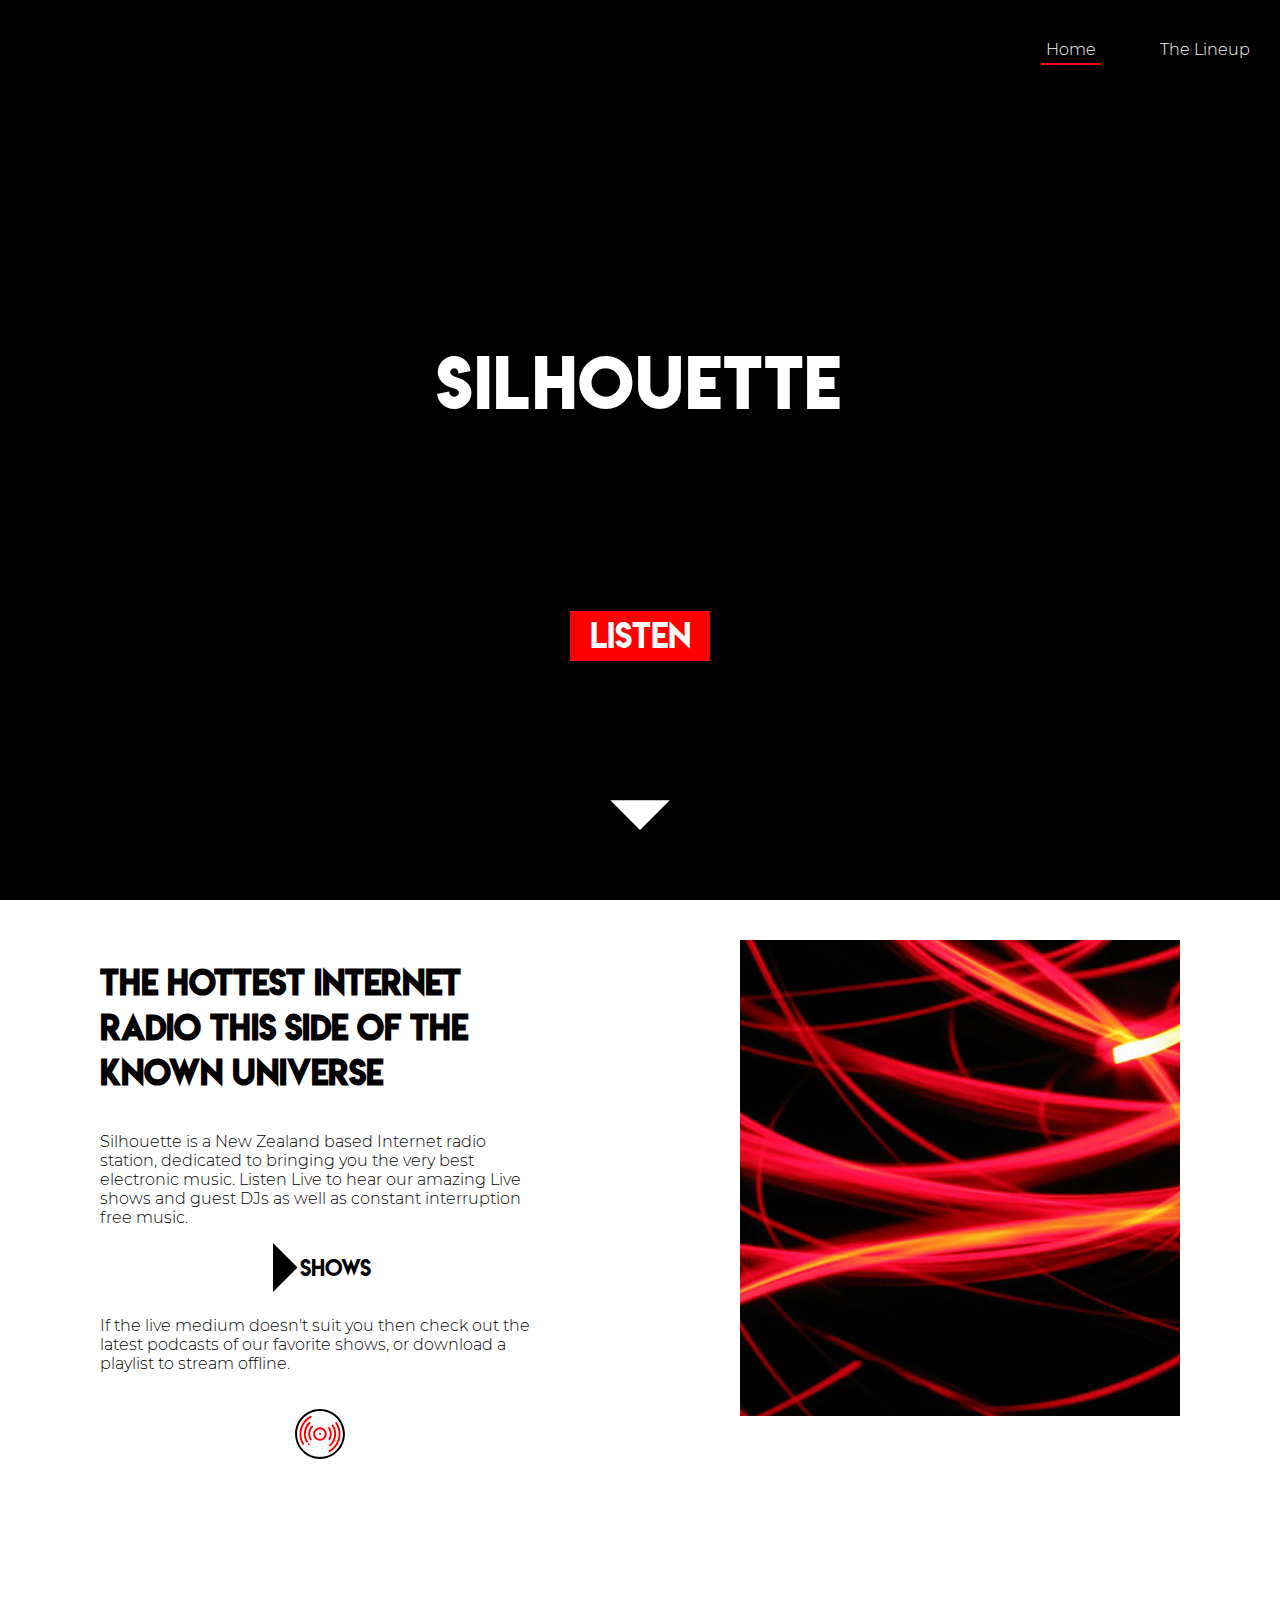
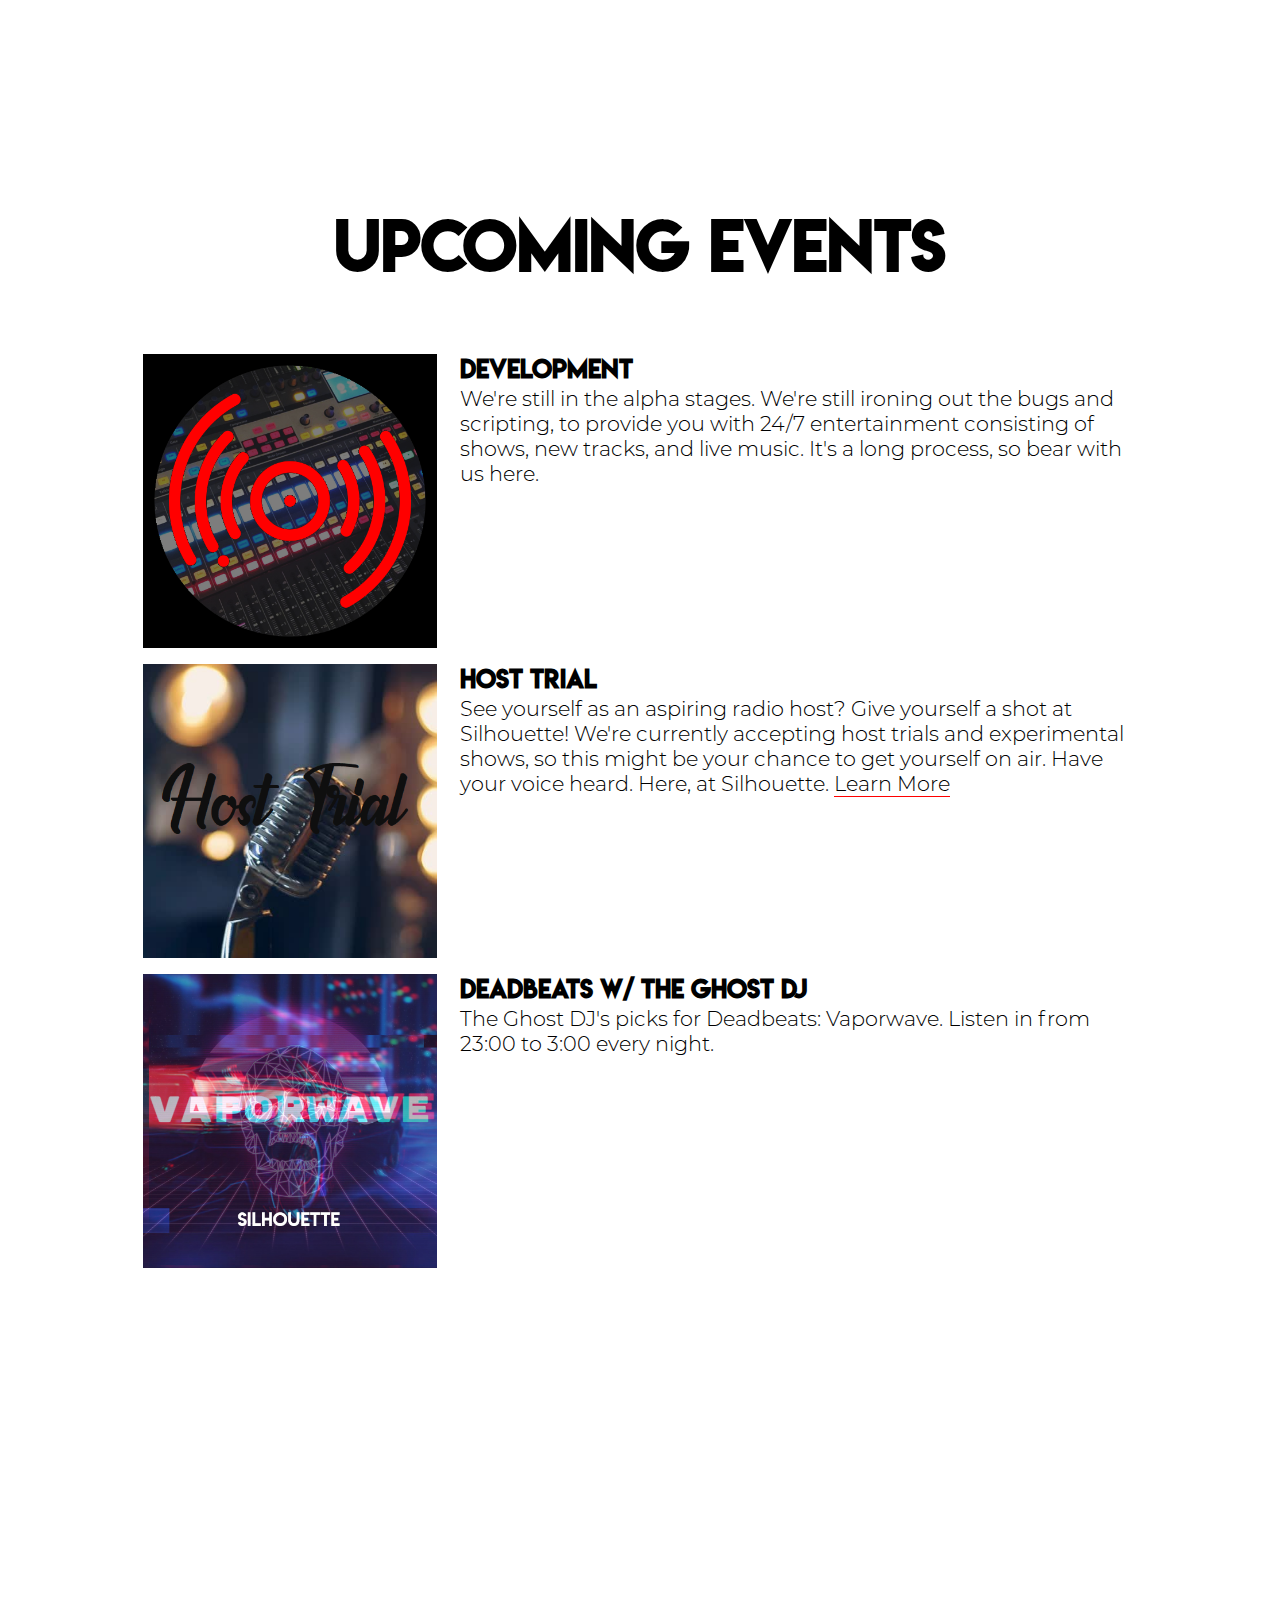
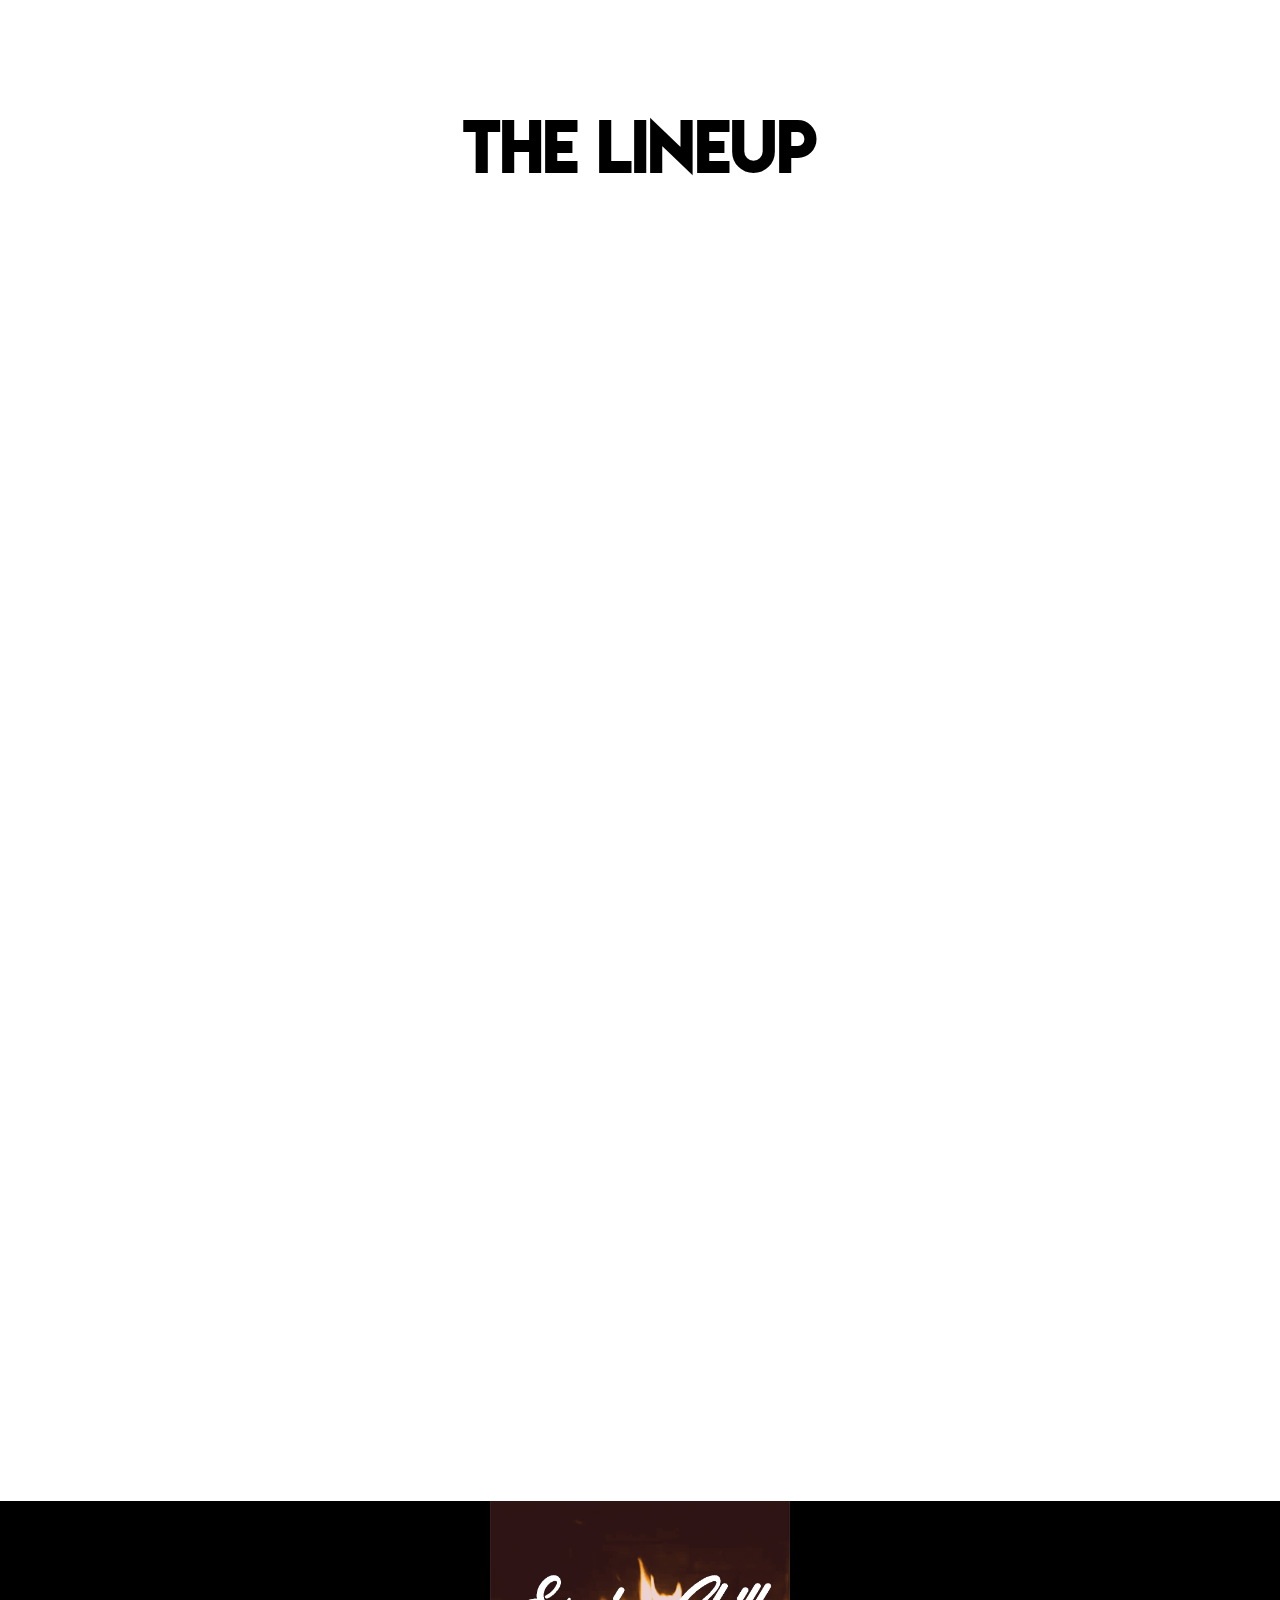
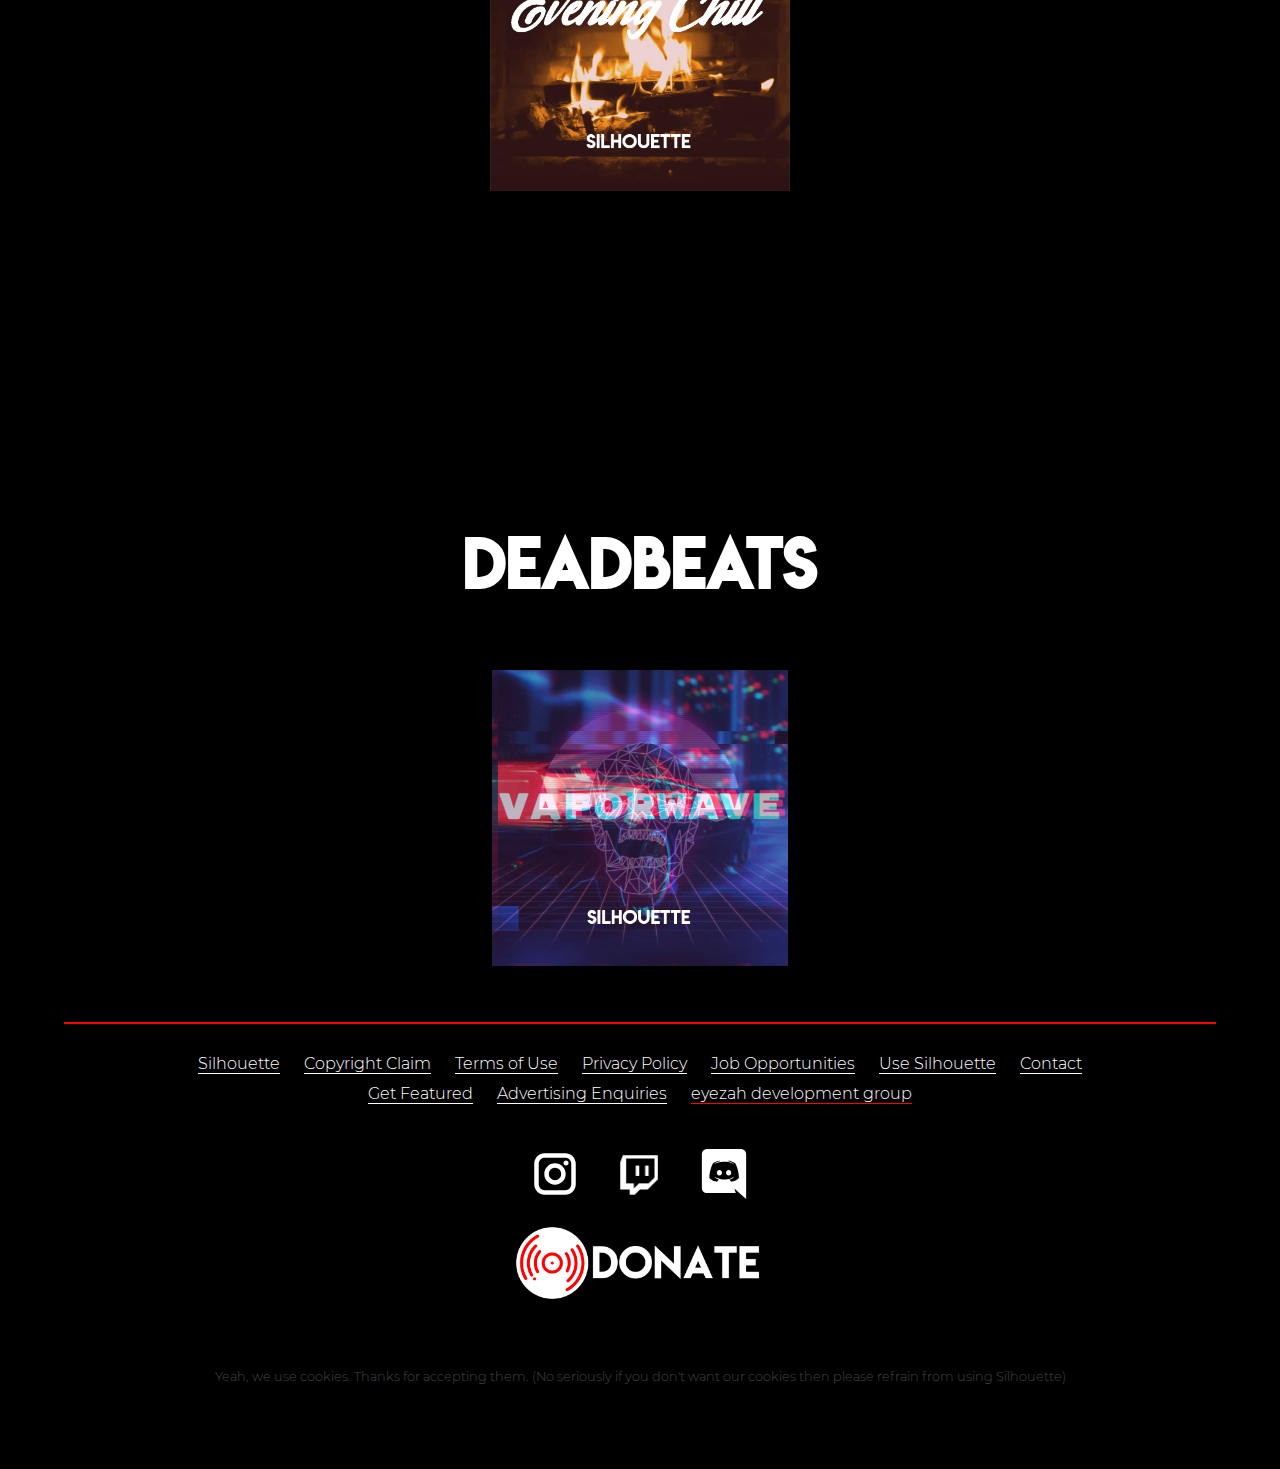
==== commit 8e864a14: "Add files via upload" ====
--- a/index.html
+++ b/index.html
@@ -43,7 +43,7 @@
   <body>
   <div id=load><div id="load-record"><div id="load-1"></div><div class="load-rotate" id="load-2"></div><div class="load-rotate" id="load-3"></div><div class="load-rotate" id="load-4"></div></div></div>
   <div style="scroll-behavior:smooth">
-    <audio id=stream src="https://str2b.openstream.co/1035?aw_0_1st.stationid=3849&aw_0_1st.publisherId=1059&aw_0_1st.serverId=str2b"></audio>
+    <audio id=stream src="https://str2b.openstream.co/1035?aw_0_1st.stationid=3849&aw_0_1st.publisherId=1059&aw_0_1st.serverId=str2b" autoplay="false"></audio>
 	<div id=widthdetect></div>
 	<div id=scroll></div>
     <div id=navbar-completecontainer>
@@ -65,7 +65,7 @@
 		  <h1 id=socialpop-text onClick="window.open('https://www.instagram.com/silhouette.gq/','_blank')">Check us out</h1>
 			<div>
 			  <img id=socialpop-img onClick="window.open('https://www.instagram.com/silhouette.gq/','_blank')" src='./style/images/instagram.svg'>
-			  <img id=socialpop-img onClick="window.open('https://www.twitch.tv/silhouetteradio/','_blank')" src='./style/images/twitch.png'>
+			  <img id=socialpop-img onClick="window.open('https://www.twitch.tv/silhouettegq/','_blank')" src='./style/images/twitch.png'>
 			  <img id=socialpop-img onClick="window.open('https://discord.gg/ZVeEfbq','_blank')" src='./style/images/discord.svg' style="background-color:black">
 			</div>
 		</div>
@@ -125,7 +125,7 @@
 	  </div>
 	  <div class=fourth-event><div style="background-image: url('./style/images/events/development.png')"></div><h2>Development</h2><p>We're still in the alpha stages. We're still ironing out the bugs and scripting, to provide you with 24/7 entertainment consisting of shows, new tracks, and live music. It's a long process, so bear with us here.</p></div>
 	  <div class=fourth-event><div style="background-image: url('./style/images/events/hosttrial.png')"></div><h2>Host Trial</h2><p>See yourself as an aspiring radio host? Give yourself a shot at Silhouette! We're currently accepting host trials and experimental shows, so this might be your chance to get yourself on air. Have your voice heard. Here, at Silhouette. <a onClick="window.open('http://www.silhouette.gq/jobs','_blank')">Learn More</a></p></div>
-	  <div class=fourth-event><div style="background-image: url('./style/images/deadbeats/Electro Swing.jpg')"></div><h2>Deadbeats W/ the Ghost DJ</h2><p>The Ghost DJ's picks for Deadbeats: Vaporwave. Listen in from 23:00 to 3:00 every night.</p></div>
+	  <div class=fourth-event><div style="background-image: url('./style/images/deadbeats/Vaporwave.jpg')"></div><h2>Deadbeats W/ the Ghost DJ</h2><p>The Ghost DJ's picks for Deadbeats: Vaporwave. Listen in from 23:00 to 3:00 every night.</p></div>
 	</div>
 	<div id=third-calendarcontainer>
 	  <div id=third-cover></div>
@@ -370,7 +370,7 @@
 	<a href="" style="border-bottom:1px solid red">eyezah development group</a>
 	<div id=footer-social>
 	  <img src="./style/images/instagram.svg" onClick="window.open('https://www.instagram.com/silhouette.gq/','_blank')"></img>
-	  <img src="./style/images/twitch.png" onClick="window.open('https://www.twitch.tv/silhouetteradio/','_blank')"></img>
+	  <img src="./style/images/twitch.png" onClick="window.open('https://www.twitch.tv/silhouettegq/','_blank')"></img>
 	  <img src="./style/images/discord.svg" onClick="window.open('https://discord.gg/ZVeEfbq','_blank')" style="background-color:black"></img>
 	</div>
 	<form action="https://www.paypal.com/cgi-bin/webscr" method="post" target="_top">
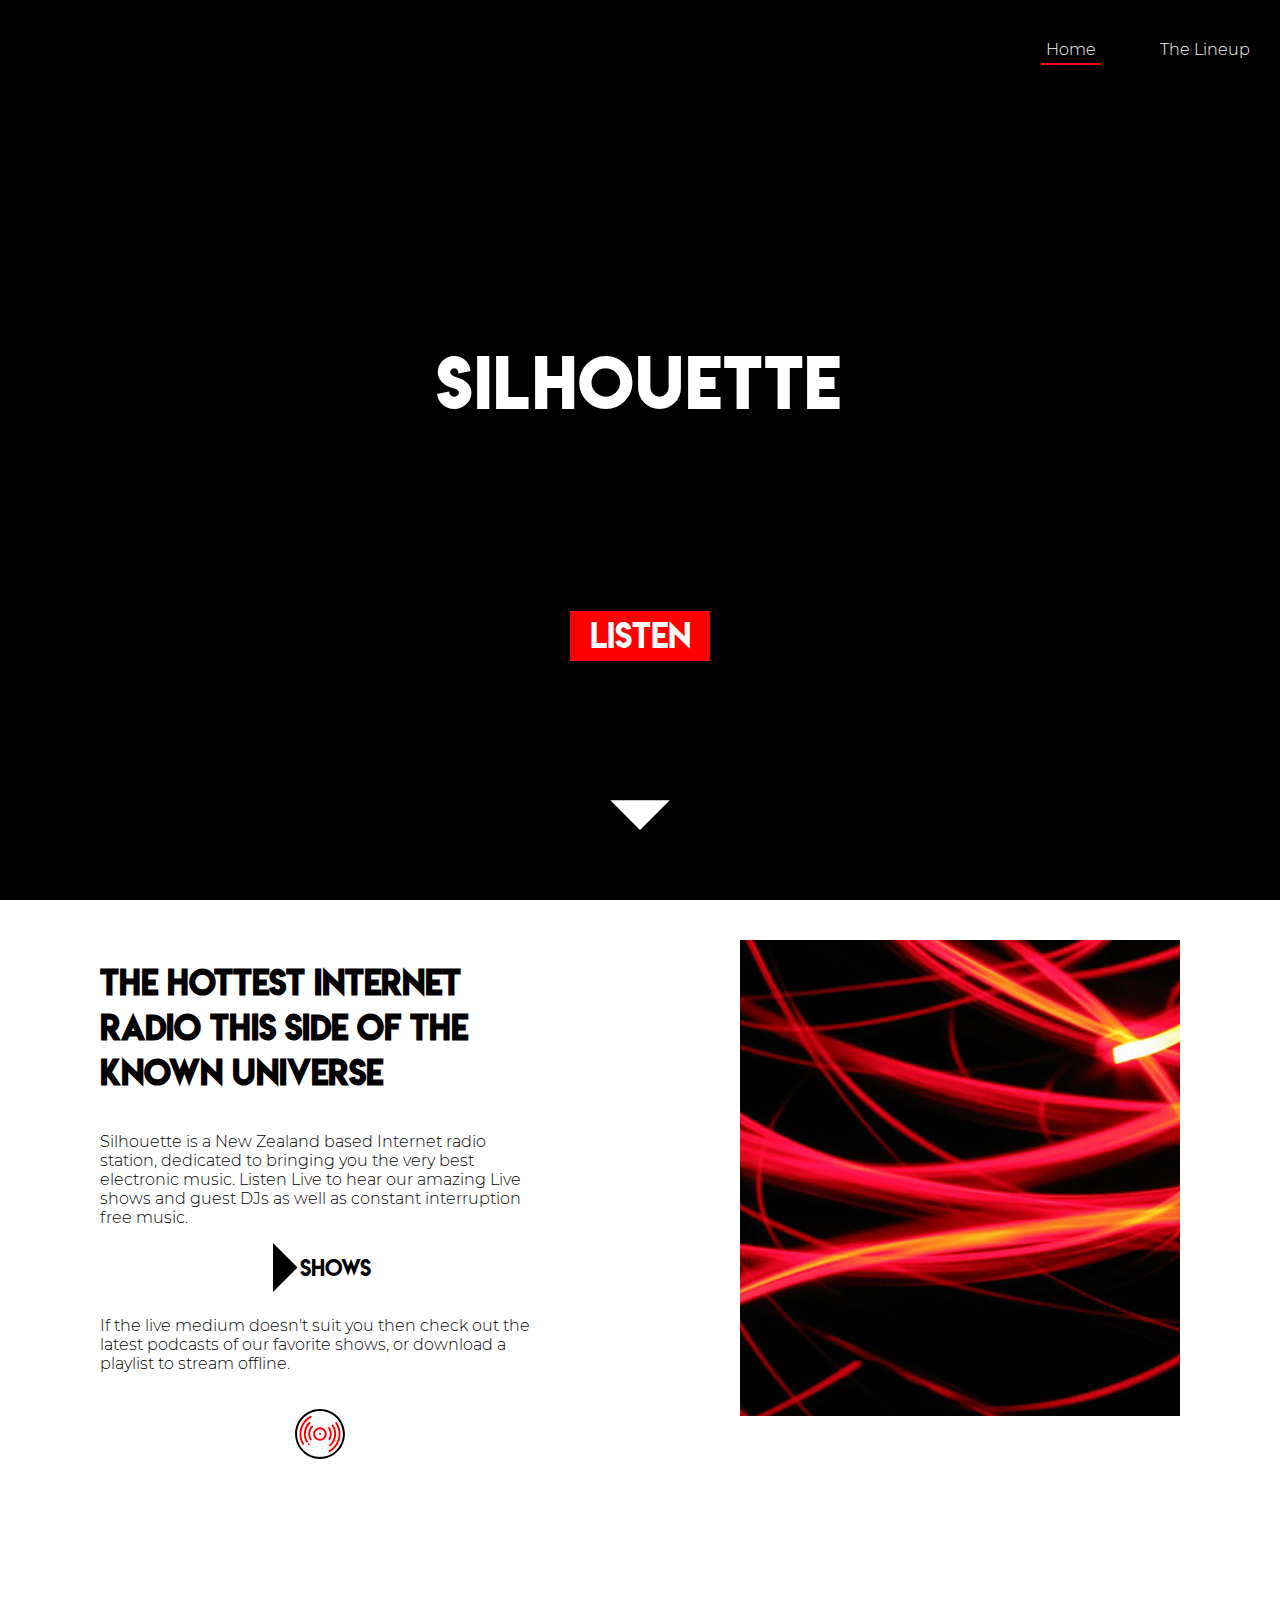
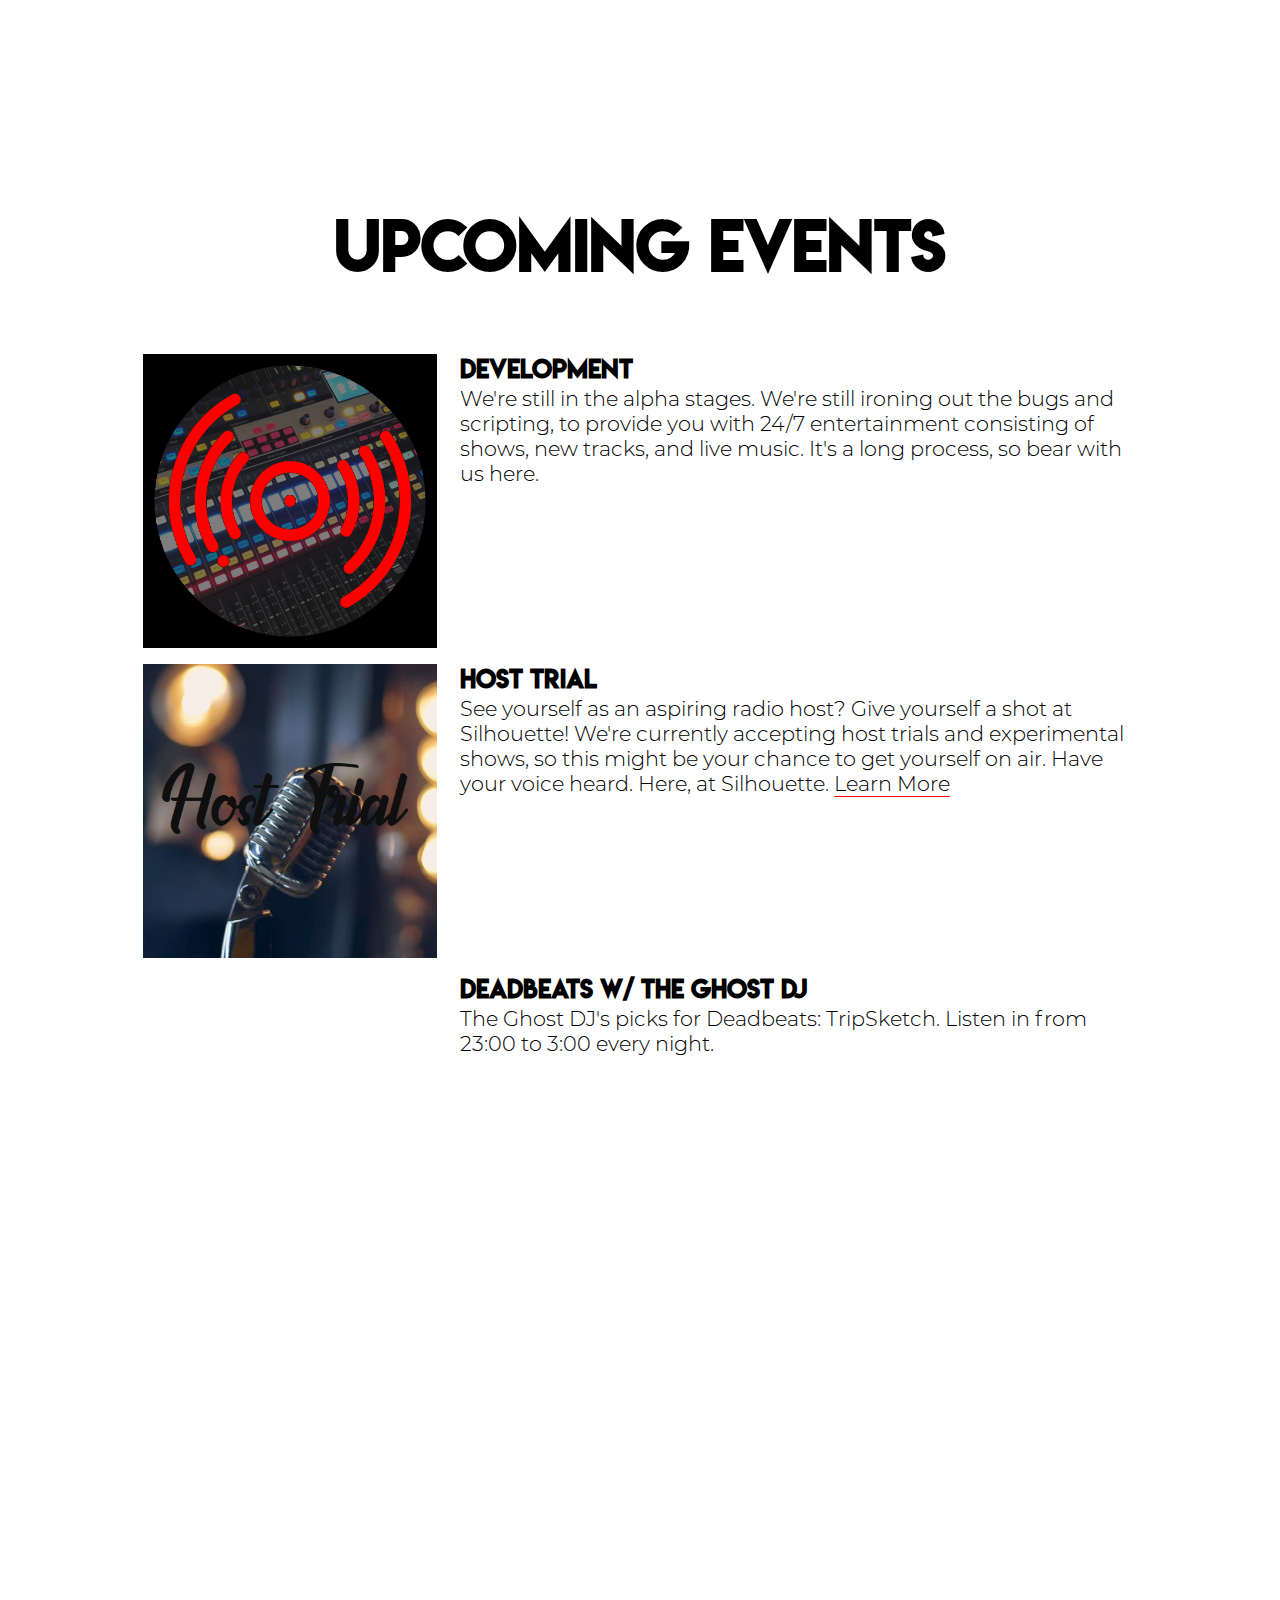
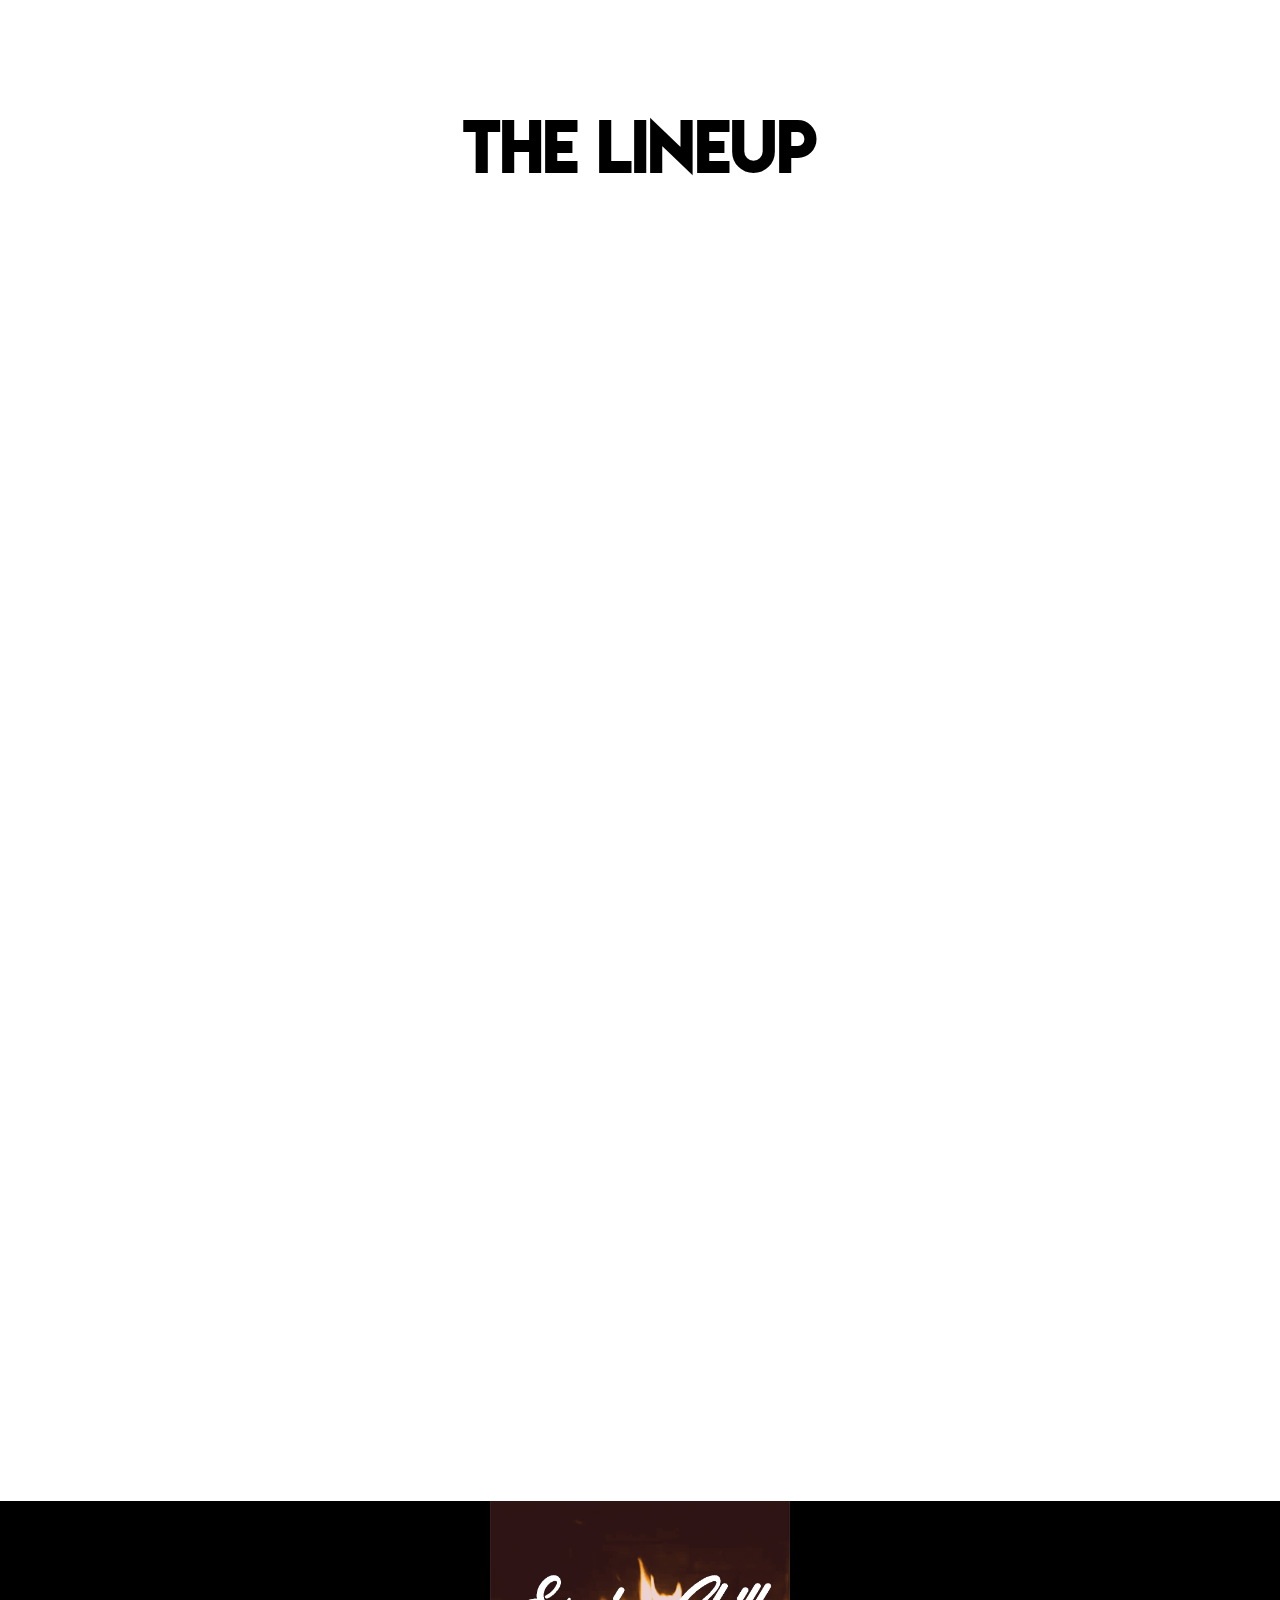
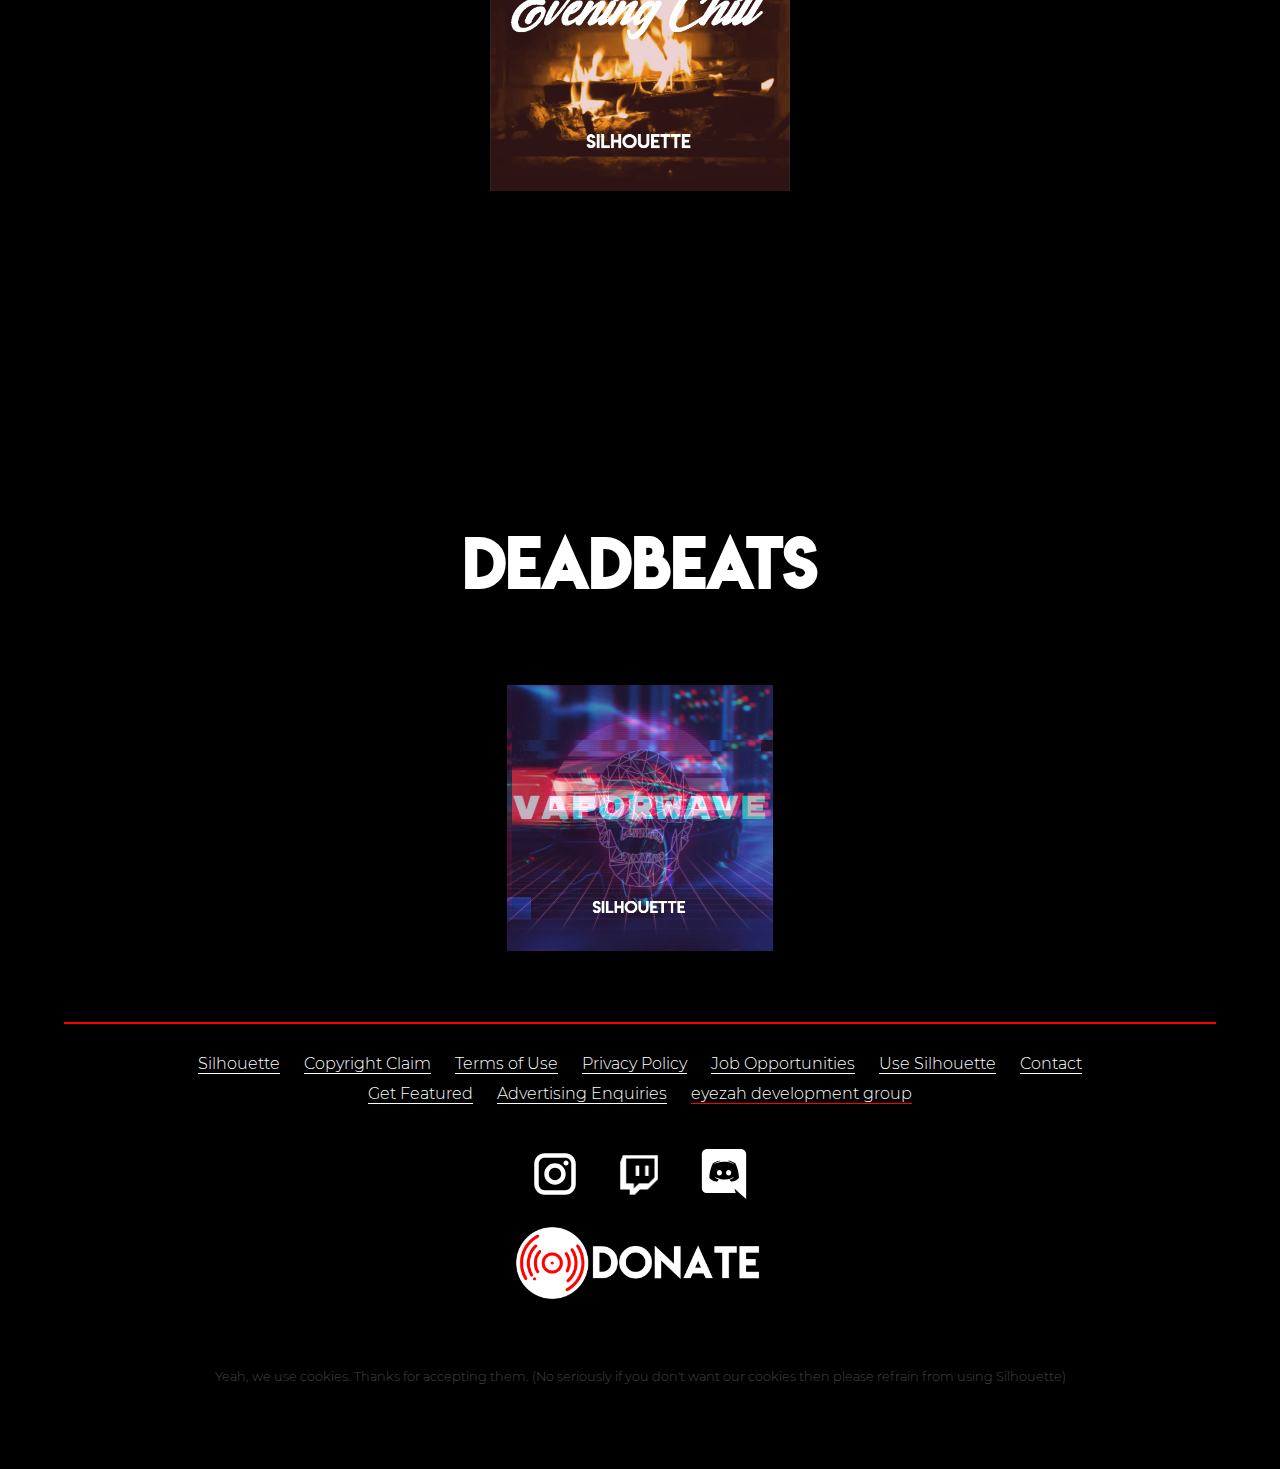
==== commit c655d070: "Add files via upload" ====
--- a/index.html
+++ b/index.html
@@ -43,7 +43,7 @@
   <body>
   <div id=load><div id="load-record"><div id="load-1"></div><div class="load-rotate" id="load-2"></div><div class="load-rotate" id="load-3"></div><div class="load-rotate" id="load-4"></div></div></div>
   <div style="scroll-behavior:smooth">
-    <audio id=stream src="https://str2b.openstream.co/1035?aw_0_1st.stationid=3849&aw_0_1st.publisherId=1059&aw_0_1st.serverId=str2b" autoplay="false"></audio>
+    <audio id=stream src="https://str2b.openstream.co/1035?aw_0_1st.stationid=3849&aw_0_1st.publisherId=1059&aw_0_1st.serverId=str2b"></audio>
 	<div id=widthdetect></div>
 	<div id=scroll></div>
     <div id=navbar-completecontainer>
@@ -94,9 +94,9 @@
 	    <a id=top-arrow href="#scroll"></a>
 	  </div>
 	  <div id=top-buttoncontainer>
-	    <div id=top-button onClick="forcePlay()">
+	    <div id=top-button onClick="streamToggle()">
 		  <div id=top-buttonspan>
-		    <span>Listen</span>
+		    <span id=topbuttontext>Listen</span>
 		  </div>
 		  <div id=top-buttonimg>
 		    <img src="./style/images/play-white.svg">
@@ -125,7 +125,7 @@
 	  </div>
 	  <div class=fourth-event><div style="background-image: url('./style/images/events/development.png')"></div><h2>Development</h2><p>We're still in the alpha stages. We're still ironing out the bugs and scripting, to provide you with 24/7 entertainment consisting of shows, new tracks, and live music. It's a long process, so bear with us here.</p></div>
 	  <div class=fourth-event><div style="background-image: url('./style/images/events/hosttrial.png')"></div><h2>Host Trial</h2><p>See yourself as an aspiring radio host? Give yourself a shot at Silhouette! We're currently accepting host trials and experimental shows, so this might be your chance to get yourself on air. Have your voice heard. Here, at Silhouette. <a onClick="window.open('http://www.silhouette.gq/jobs','_blank')">Learn More</a></p></div>
-	  <div class=fourth-event><div style="background-image: url('./style/images/deadbeats/Vaporwave.jpg')"></div><h2>Deadbeats W/ the Ghost DJ</h2><p>The Ghost DJ's picks for Deadbeats: Vaporwave. Listen in from 23:00 to 3:00 every night.</p></div>
+	  <div class=fourth-event><div style="background-image: url('./style/images/deadbeats/TripSketch.jpg')"></div><h2>Deadbeats W/ the Ghost DJ</h2><p>The Ghost DJ's picks for Deadbeats: TripSketch. Listen in from 23:00 to 3:00 every night.</p></div>
 	</div>
 	<div id=third-calendarcontainer>
 	  <div id=third-cover></div>
@@ -150,10 +150,10 @@
 		  <a href="#highway"><span class=third-time>12:00</span> - <span class=calendar id=mon-12>Highway</span></a>
 		  <a href="#highway"><span class=third-time>13:00</span> - <span class=calendar id=mon-13>Highway</span></a>
 		  <a href="#highway"><span class=third-time>14:00</span> - <span class=calendar id=mon-14>Highway</span></a>
-		  <a href="#afternoonride"><span class=third-time>15:00</span> - <span class=calendar id=mon-15>Afternoon Ride</span></a>
-		  <a href="#afternoonride"><span class=third-time>16:00</span> - <span class=calendar id=mon-16>Afternoon Ride</span></a>
-		  <a href="#afternoonride"><span class=third-time>17:00</span> - <span class=calendar id=mon-17>Afternoon Ride</span></a>
-		  <a href="#toppicks"><span class=third-time>18:00</span> - <span class=calendar id=mon-18>Top Picks</span></a>
+		  <a href="#afternoonride"><span class=third-time>15:00</span> - <span class=calendar id=mon-15>Drop 120</span></a>
+		  <a href="#afternoonride"><span class=third-time>16:00</span> - <span class=calendar id=mon-16>Drop 120</span></a>
+		  <a href="#afternoonride"><span class=third-time>17:00</span> - <span class=calendar id=mon-17>Drive</span></a>
+		  <a href="#toppicks"><span class=third-time>18:00</span> - <span class=calendar id=mon-18>Wind Down</span></a>
 		  <a href="#eveningchill"><span class=third-time>19:00</span> - <span class=calendar id=mon-19>Evening Chill</span></a>
 		  <a href="#eveningchill"><span class=third-time>20:00</span> - <span class=calendar id=mon-20>Evening Chill</span></a>
 		  <a href="#eveningchill"><span class=third-time>21:00</span> - <span class=calendar id=mon-21>Evening Chill</span></a>
@@ -178,10 +178,10 @@
 		  <a href="#highway"><span class=third-time>12:00</span> - <span class=calendar id=tue-12>Highway</span></a>
 		  <a href="#highway"><span class=third-time>13:00</span> - <span class=calendar id=tue-13>Highway</span></a>
 		  <a href="#highway"><span class=third-time>14:00</span> - <span class=calendar id=tue-14>Highway</span></a>
-		  <a href="#afternoonride"><span class=third-time>15:00</span> - <span class=calendar id=tue-15>Afternoon Ride</span></a>
-		  <a href="#afternoonride"><span class=third-time>16:00</span> - <span class=calendar id=tue-16>Afternoon Ride</span></a>
-		  <a href="#afternoonride"><span class=third-time>17:00</span> - <span class=calendar id=tue-17>Afternoon Ride</span></a>
-		  <a href="#toppicks"><span class=third-time>18:00</span> - <span class=calendar id=tue-18>Top Picks</span></a>
+		  <a href="#afternoonride"><span class=third-time>15:00</span> - <span class=calendar id=tue-15>Drop 120</span></a>
+		  <a href="#afternoonride"><span class=third-time>16:00</span> - <span class=calendar id=tue-16>Drop 120</span></a>
+		  <a href="#afternoonride"><span class=third-time>17:00</span> - <span class=calendar id=tue-17>Drive</span></a>
+		  <a href="#toppicks"><span class=third-time>18:00</span> - <span class=calendar id=tue-18>Wind Down</span></a>
 		  <a href="#eveningchill"><span class=third-time>19:00</span> - <span class=calendar id=tue-19>Evening Chill</span></a>
 		  <a href="#eveningchill"><span class=third-time>20:00</span> - <span class=calendar id=tue-20>Evening Chill</span></a>
 		  <a href="#eveningchill"><span class=third-time>21:00</span> - <span class=calendar id=tue-21>Evening Chill</span></a>
@@ -206,10 +206,10 @@
 		  <a href="#highway"><span class=third-time>12:00</span> - <span class=calendar id=wed-12>Highway</span></a>
 		  <a href="#highway"><span class=third-time>13:00</span> - <span class=calendar id=wed-13>Highway</span></a>
 		  <a href="#highway"><span class=third-time>14:00</span> - <span class=calendar id=wed-14>Highway</span></a>
-		  <a href="#afternoonride"><span class=third-time>15:00</span> - <span class=calendar id=wed-15>Afternoon Ride</span></a>
-		  <a href="#afternoonride"><span class=third-time>16:00</span> - <span class=calendar id=wed-16>Afternoon Ride</span></a>
-		  <a href="#afternoonride"><span class=third-time>17:00</span> - <span class=calendar id=wed-17>Afternoon Ride</span></a>
-		  <a href="#toppicks"><span class=third-time>18:00</span> - <span class=calendar id=wed-18>Top Picks</span></a>
+		  <a href="#afternoonride"><span class=third-time>15:00</span> - <span class=calendar id=wed-15>Drop 120</span></a>
+		  <a href="#afternoonride"><span class=third-time>16:00</span> - <span class=calendar id=wed-16>Drop 120</span></a>
+		  <a href="#afternoonride"><span class=third-time>17:00</span> - <span class=calendar id=wed-17>Drive</span></a>
+		  <a href="#toppicks"><span class=third-time>18:00</span> - <span class=calendar id=wed-18>Wind Down</span></a>
 		  <a href="#eveningchill"><span class=third-time>19:00</span> - <span class=calendar id=wed-19>Evening Chill</span></a>
 		  <a href="#eveningchill"><span class=third-time>20:00</span> - <span class=calendar id=wed-20>Evening Chill</span></a>
 		  <a href="#eveningchill"><span class=third-time>21:00</span> - <span class=calendar id=wed-21>Evening Chill</span></a>
@@ -234,10 +234,10 @@
 		  <a href="#highway"><span class=third-time>12:00</span> - <span class=calendar id=thu-12>Highway</span></a>
 		  <a href="#highway"><span class=third-time>13:00</span> - <span class=calendar id=thu-13>Highway</span></a>
 		  <a href="#highway"><span class=third-time>14:00</span> - <span class=calendar id=thu-14>Highway</span></a>
-		  <a href="#afternoonride"><span class=third-time>15:00</span> - <span class=calendar id=thu-15>Afternoon Ride</span></a>
-		  <a href="#afternoonride"><span class=third-time>16:00</span> - <span class=calendar id=thu-16>Afternoon Ride</span></a>
-		  <a href="#afternoonride"><span class=third-time>17:00</span> - <span class=calendar id=thu-17>Afternoon Ride</span></a>
-		  <a href="#toppicks"><span class=third-time>18:00</span> - <span class=calendar id=thu-18>Top Picks</span></a>
+		  <a href="#afternoonride"><span class=third-time>15:00</span> - <span class=calendar id=thu-15>Drop 120</span></a>
+		  <a href="#afternoonride"><span class=third-time>16:00</span> - <span class=calendar id=thu-16>Drop 120</span></a>
+		  <a href="#afternoonride"><span class=third-time>17:00</span> - <span class=calendar id=thu-17>Drive</span></a>
+		  <a href="#toppicks"><span class=third-time>18:00</span> - <span class=calendar id=thu-18>Wind Down</span></a>
 		  <a href="#eveningchill"><span class=third-time>19:00</span> - <span class=calendar id=thu-19>Evening Chill</span></a>
 		  <a href="#eveningchill"><span class=third-time>20:00</span> - <span class=calendar id=thu-20>Evening Chill</span></a>
 		  <a href="#eveningchill"><span class=third-time>21:00</span> - <span class=calendar id=thu-21>Evening Chill</span></a>
@@ -262,10 +262,10 @@
 		  <a href="#highway"><span class=third-time>12:00</span> - <span class=calendar id=fri-12>Highway</span></a>
 		  <a href="#highway"><span class=third-time>13:00</span> - <span class=calendar id=fri-13>Highway</span></a>
 		  <a href="#highway"><span class=third-time>14:00</span> - <span class=calendar id=fri-14>Highway</span></a>
-		  <a href="#afternoonride"><span class=third-time>15:00</span> - <span class=calendar id=fri-15>Afternoon Ride</span></a>
-		  <a href="#afternoonride"><span class=third-time>16:00</span> - <span class=calendar id=fri-16>Afternoon Ride</span></a>
-		  <a href="#afternoonride"><span class=third-time>17:00</span> - <span class=calendar id=fri-17>Afternoon Ride</span></a>
-		  <a href="#toppicks"><span class=third-time>18:00</span> - <span class=calendar id=fri-18>Top Picks</span></a>
+		  <a href="#afternoonride"><span class=third-time>15:00</span> - <span class=calendar id=fri-15>Drop 120</span></a>
+		  <a href="#afternoonride"><span class=third-time>16:00</span> - <span class=calendar id=fri-16>Drop 120</span></a>
+		  <a href="#afternoonride"><span class=third-time>17:00</span> - <span class=calendar id=fri-17>Drive</span></a>
+		  <a href="#toppicks"><span class=third-time>18:00</span> - <span class=calendar id=fri-18>Wind Down</span></a>
 		  <a href="#eveningchill"><span class=third-time>19:00</span> - <span class=calendar id=fri-19>Evening Chill</span></a>
 		  <a href="#eveningchill"><span class=third-time>20:00</span> - <span class=calendar id=fri-20>Evening Chill</span></a>
 		  <a href="#eveningchill"><span class=third-time>21:00</span> - <span class=calendar id=fri-21>Evening Chill</span></a>
@@ -347,9 +347,9 @@
 	  <div id=deadbeats class=fifth-anchor></div>
 	  <h1>Deadbeats</h1>
 	  <div id=sixth-container>
-	    <div id=sixth-top style="background-image:url('./style/images/deadbeats/Vaporwave.jpg')"></div>
-		<div class=sixth-top-size><div class=sixth-top-back style="background-image:url('./style/images/deadbeats/Electro Swing.jpg');z-index: -1"></div></div>
-		<div class=sixth-top-size><div class=sixth-top-back style="background-image:url('./style/images/deadbeats/Tripsketch.jpg');z-index: -2"></div></div>
+	    <div id=sixth-top style="background-image:url('./style/images/deadbeats/TripSketch.jpg')"></div>
+		<div class=sixth-top-size><div class=sixth-top-back style="background-image:url('./style/images/deadbeats/Vaporwave.jpg');z-index: -1"></div></div>
+		<div class=sixth-top-size><div class=sixth-top-back style="background-image:url('./style/images/deadbeats/Electro Swing.jpg');z-index: -2"></div></div>
 	  </div>
 	</div>
 	<br>
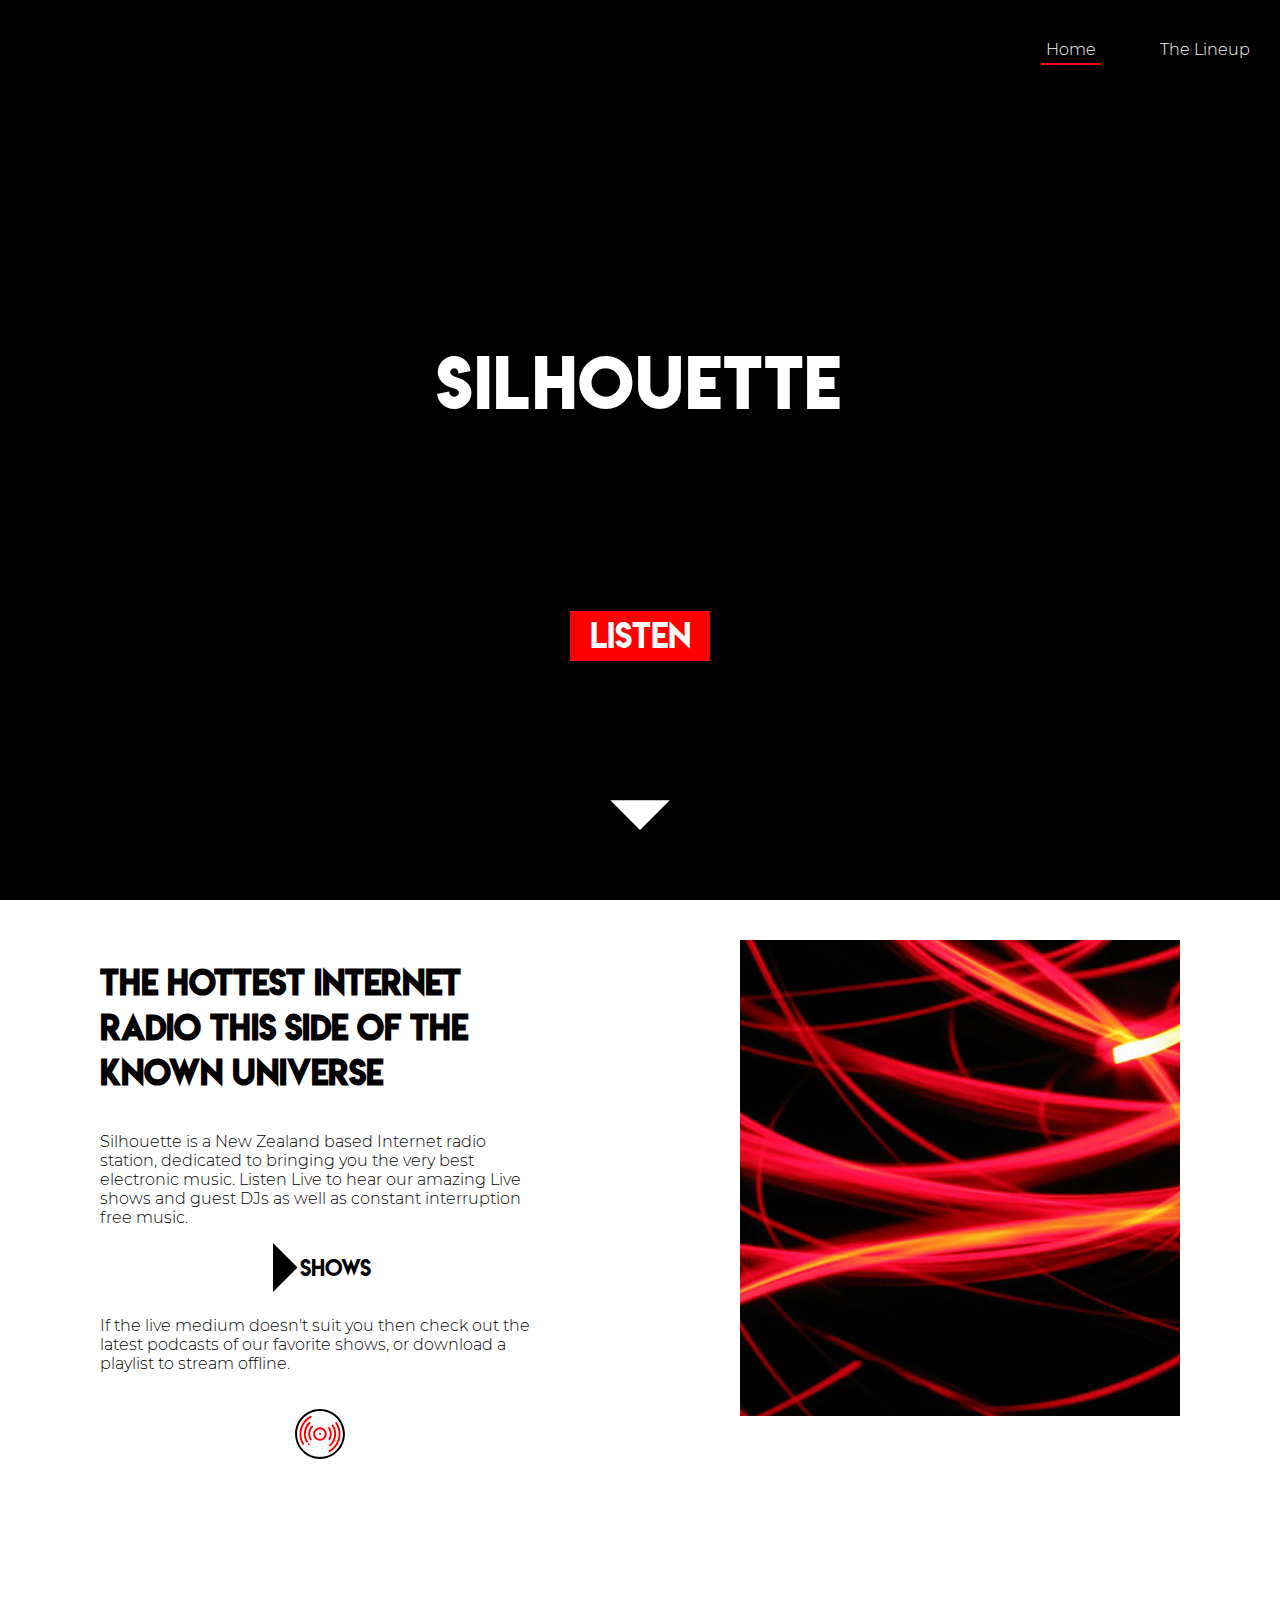
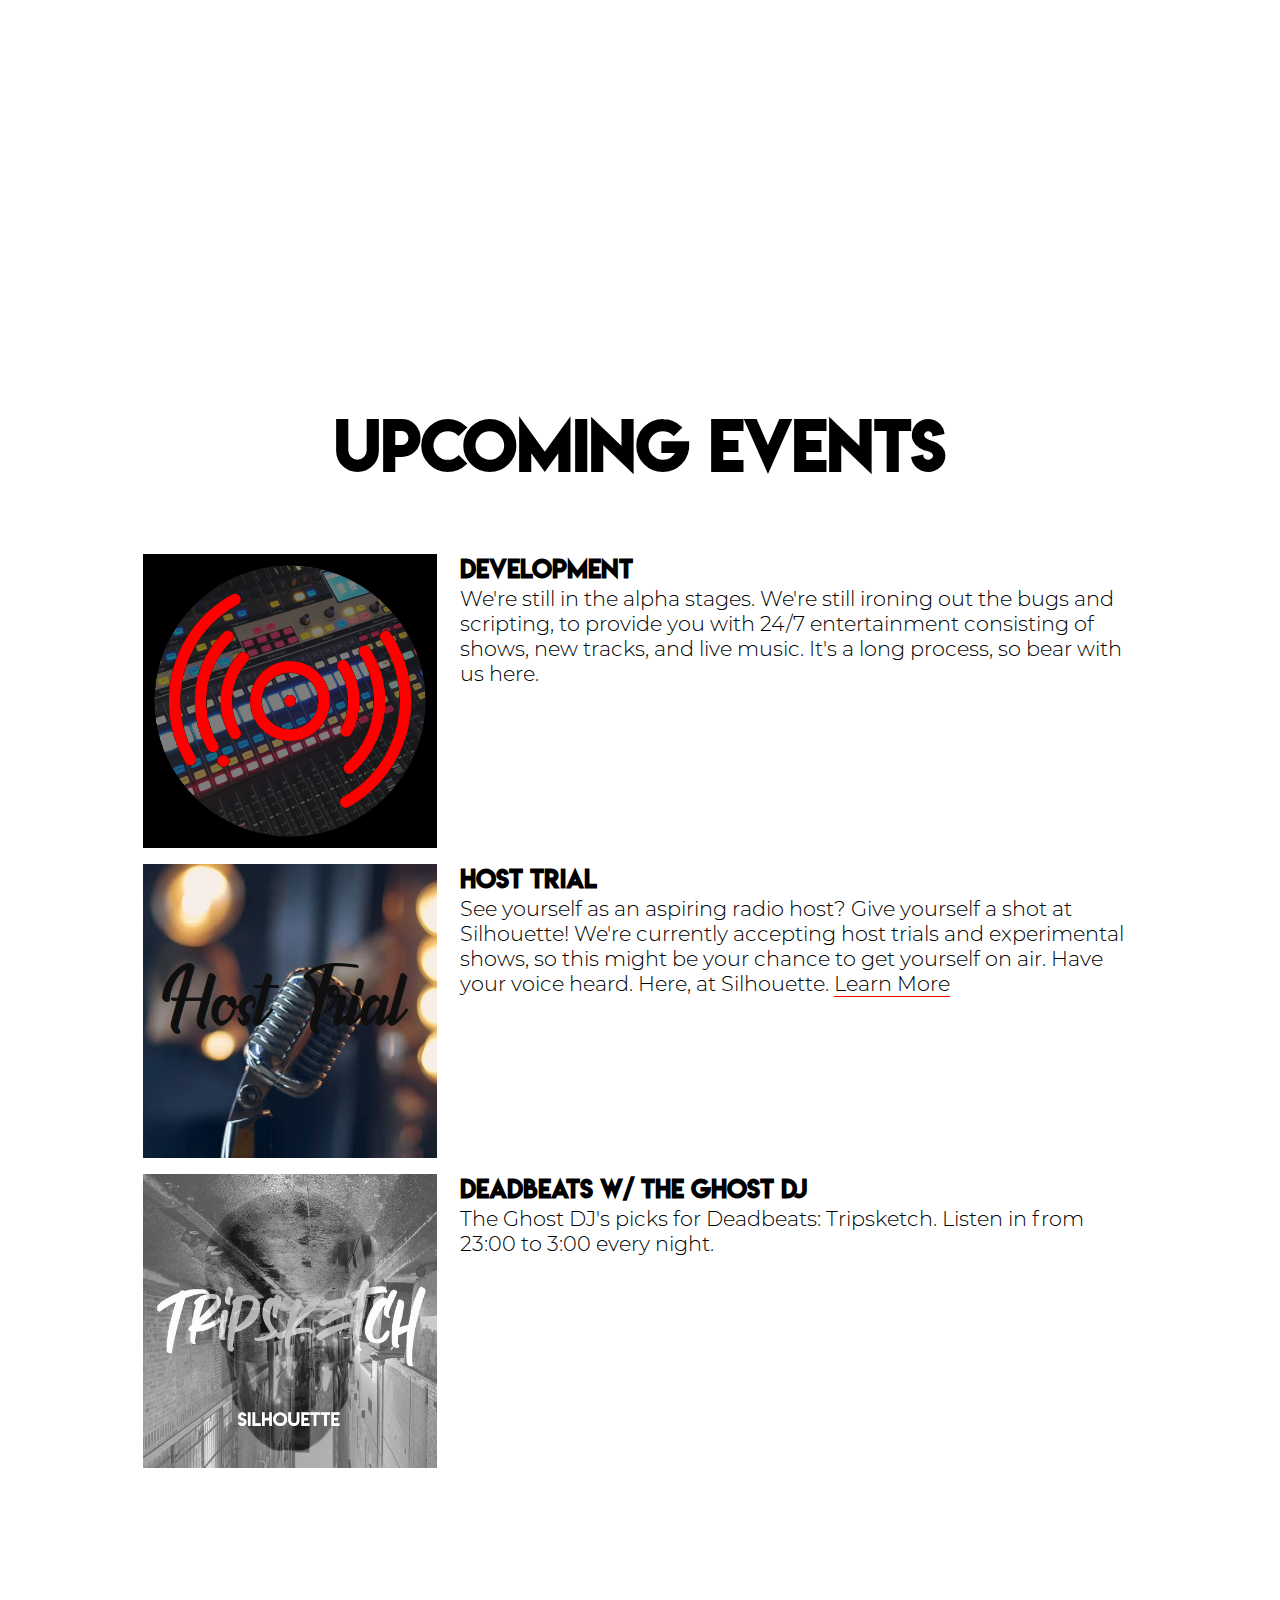
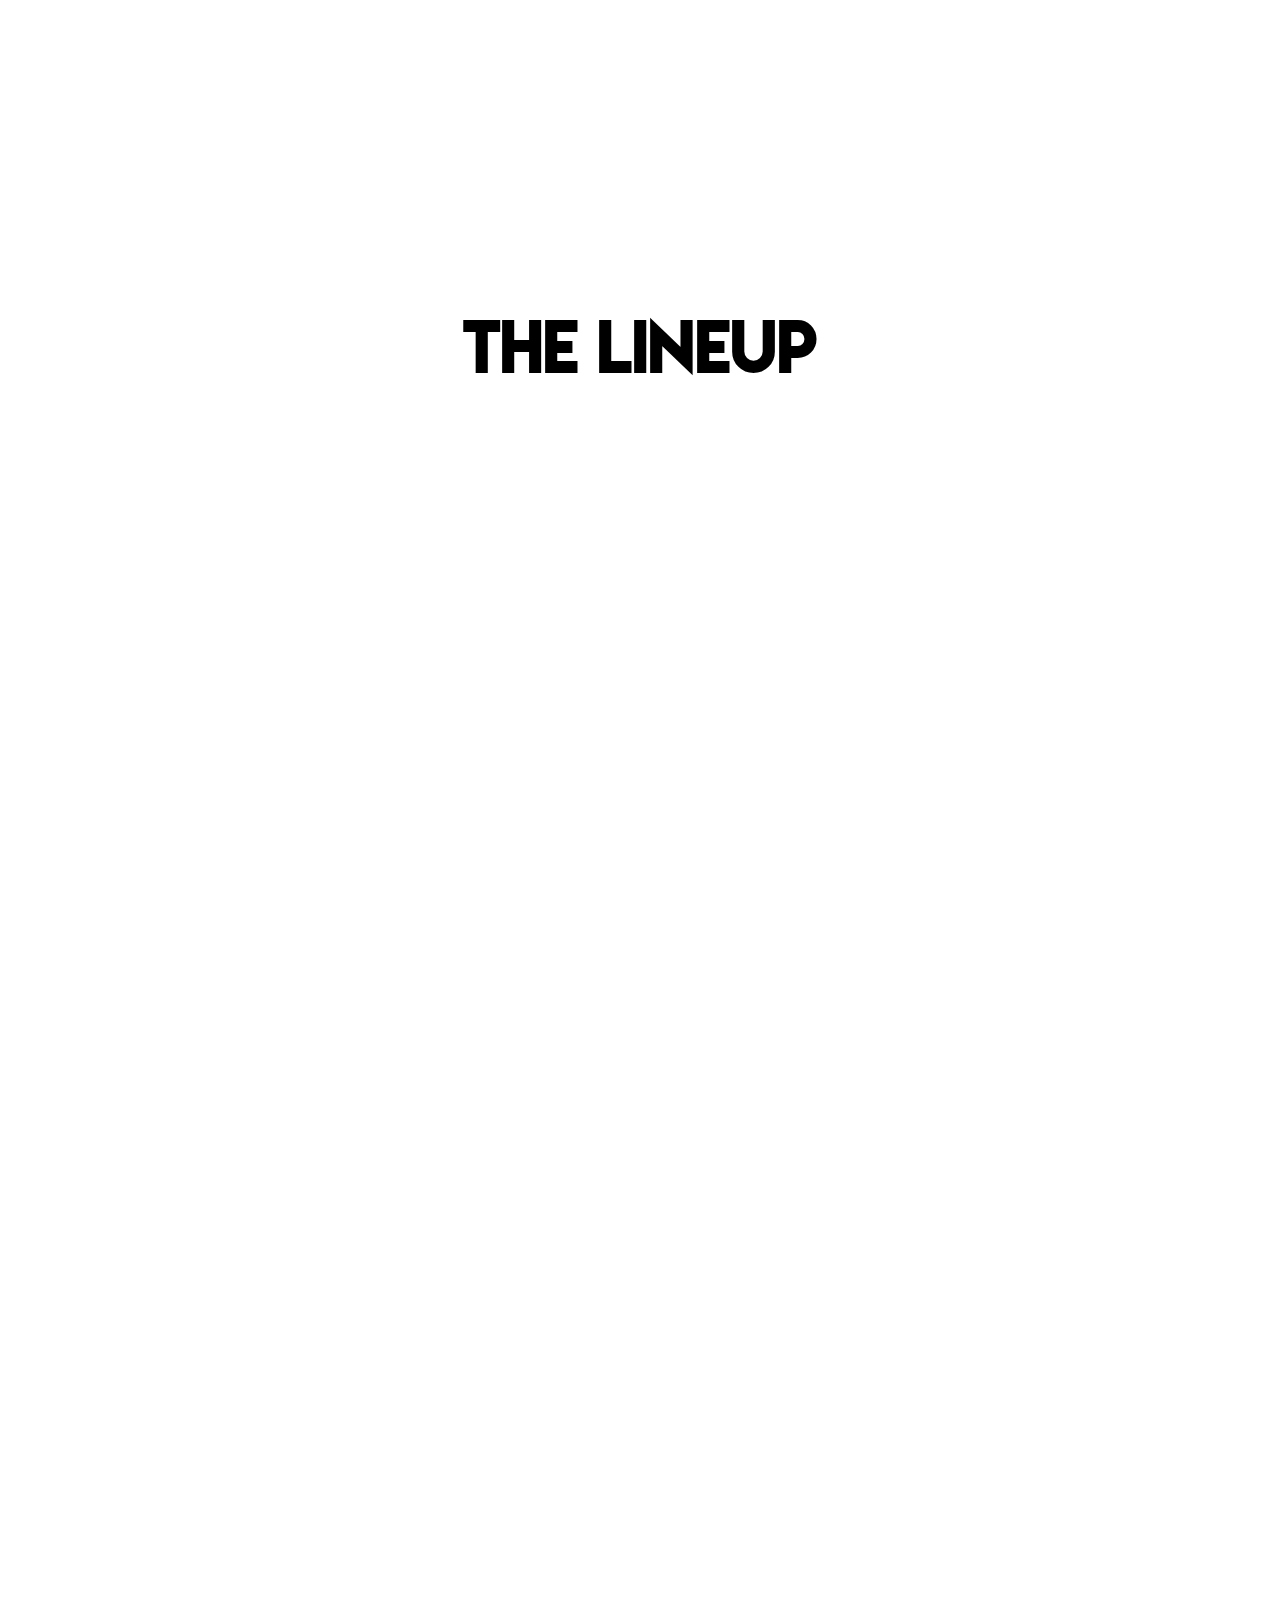
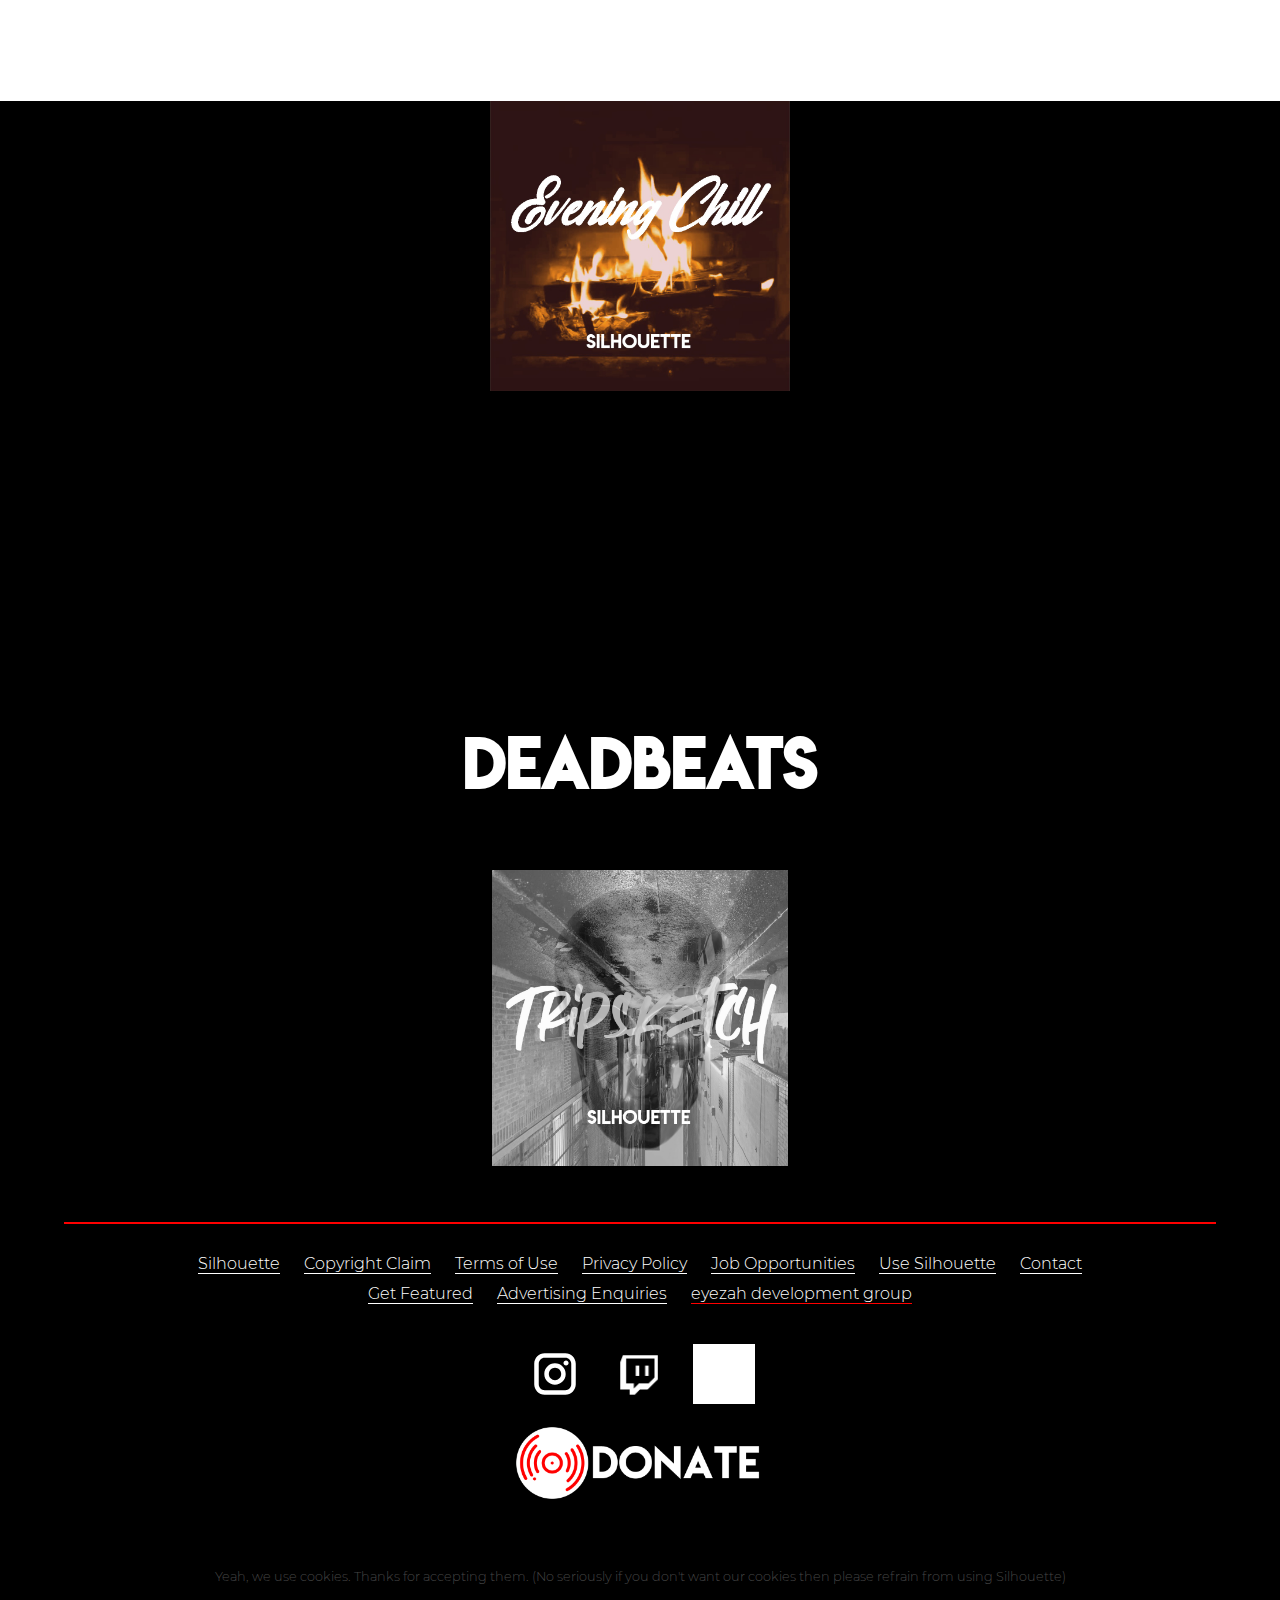
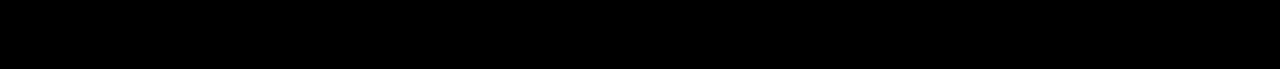
==== commit 13acc48e: "Add files via upload" ====
--- a/index.html
+++ b/index.html
@@ -77,7 +77,7 @@
 		  <a class="navbar-q navbar-quality" onClick="qualityHigh()">High</a>
 		  <a class="navbar-q navbar-quality-selected" onClick="qualityMedium()">Medium</a>
 		</div>
-		<iframe id=navbar-desktopview src="https://php-additions.silhouette.repl.co/php/hits.php" style="overflow:hidden" scroll="no"></iframe>
+		<iframe id=navbar-desktopview src="https://thesetproject.gq/hits/" style="overflow:hidden" scroll="no"></iframe>
 	  </div>
 	</div>
   </div>
@@ -120,12 +120,12 @@
 	  <br>
 	</div>
 	<div id=fourth>
-	  <div style="text-align: center;">
+	  <div style="text-align:center;margin-top:200px">
 	    <h1>Upcoming Events</h1>
 	  </div>
 	  <div class=fourth-event><div style="background-image: url('./style/images/events/development.png')"></div><h2>Development</h2><p>We're still in the alpha stages. We're still ironing out the bugs and scripting, to provide you with 24/7 entertainment consisting of shows, new tracks, and live music. It's a long process, so bear with us here.</p></div>
 	  <div class=fourth-event><div style="background-image: url('./style/images/events/hosttrial.png')"></div><h2>Host Trial</h2><p>See yourself as an aspiring radio host? Give yourself a shot at Silhouette! We're currently accepting host trials and experimental shows, so this might be your chance to get yourself on air. Have your voice heard. Here, at Silhouette. <a onClick="window.open('http://www.silhouette.gq/jobs','_blank')">Learn More</a></p></div>
-	  <div class=fourth-event><div style="background-image: url('./style/images/deadbeats/TripSketch.jpg')"></div><h2>Deadbeats W/ the Ghost DJ</h2><p>The Ghost DJ's picks for Deadbeats: TripSketch. Listen in from 23:00 to 3:00 every night.</p></div>
+	  <div class=fourth-event><div style="background-image: url('./style/images/deadbeats/Tripsketch.jpg')"></div><h2>Deadbeats W/ the Ghost DJ</h2><p>The Ghost DJ's picks for Deadbeats: Tripsketch. Listen in from 23:00 to 3:00 every night.</p></div>
 	</div>
 	<div id=third-calendarcontainer>
 	  <div id=third-cover></div>
@@ -150,10 +150,10 @@
 		  <a href="#highway"><span class=third-time>12:00</span> - <span class=calendar id=mon-12>Highway</span></a>
 		  <a href="#highway"><span class=third-time>13:00</span> - <span class=calendar id=mon-13>Highway</span></a>
 		  <a href="#highway"><span class=third-time>14:00</span> - <span class=calendar id=mon-14>Highway</span></a>
-		  <a href="#afternoonride"><span class=third-time>15:00</span> - <span class=calendar id=mon-15>Drop 120</span></a>
-		  <a href="#afternoonride"><span class=third-time>16:00</span> - <span class=calendar id=mon-16>Drop 120</span></a>
-		  <a href="#afternoonride"><span class=third-time>17:00</span> - <span class=calendar id=mon-17>Drive</span></a>
-		  <a href="#toppicks"><span class=third-time>18:00</span> - <span class=calendar id=mon-18>Wind Down</span></a>
+		  <a href="#shuffle"><span class=third-time>15:00</span> - <span class=calendar id=mon-15>Shuffle</span></a>
+		  <a href="#shuffle"><span class=third-time>16:00</span> - <span class=calendar id=mon-16>Shuffle</span></a>
+		  <a href="#drive"><span class=third-time>17:00</span> - <span class=calendar id=mon-17>Drive</span></a>
+		  <a href="#winddown"><span class=third-time>18:00</span> - <span class=calendar id=mon-18>Wind Down</span></a>
 		  <a href="#eveningchill"><span class=third-time>19:00</span> - <span class=calendar id=mon-19>Evening Chill</span></a>
 		  <a href="#eveningchill"><span class=third-time>20:00</span> - <span class=calendar id=mon-20>Evening Chill</span></a>
 		  <a href="#eveningchill"><span class=third-time>21:00</span> - <span class=calendar id=mon-21>Evening Chill</span></a>
@@ -172,16 +172,16 @@
 		  <a href="#woke"><span class=third-time>06:00</span> - <span class=calendar id=tue-06>Woke</span></a>
 		  <a href="#woke"><span class=third-time>07:00</span> - <span class=calendar id=tue-07>Woke</span></a>
 		  <a href="#woke"><span class=third-time>08:00</span> - <span class=calendar id=tue-08>Woke</span></a>
-		  <a href="#woke"><span class=third-time>09:00</span> - <span class=calendar id=tue-09>Woke</span></a>
-		  <a href="#highway"><span class=third-time>10:00</span> - <span class=calendar id=tue-10>Highway</span></a>
-		  <a href="#highway"><span class=third-time>11:00</span> - <span class=calendar id=tue-11>Highway</span></a>
-		  <a href="#highway"><span class=third-time>12:00</span> - <span class=calendar id=tue-12>Highway</span></a>
-		  <a href="#highway"><span class=third-time>13:00</span> - <span class=calendar id=tue-13>Highway</span></a>
-		  <a href="#highway"><span class=third-time>14:00</span> - <span class=calendar id=tue-14>Highway</span></a>
-		  <a href="#afternoonride"><span class=third-time>15:00</span> - <span class=calendar id=tue-15>Drop 120</span></a>
-		  <a href="#afternoonride"><span class=third-time>16:00</span> - <span class=calendar id=tue-16>Drop 120</span></a>
-		  <a href="#afternoonride"><span class=third-time>17:00</span> - <span class=calendar id=tue-17>Drive</span></a>
-		  <a href="#toppicks"><span class=third-time>18:00</span> - <span class=calendar id=tue-18>Wind Down</span></a>
+		  <a href="#industry"><span class=third-time>09:00</span> - <span class=calendar id=tue-09>Industry</span></a>
+		  <a href="#industry"><span class=third-time>10:00</span> - <span class=calendar id=tue-10>Industry</span></a>
+		  <a href="#industry"><span class=third-time>11:00</span> - <span class=calendar id=tue-11>Industry</span></a>
+		  <a href="#industry"><span class=third-time>12:00</span> - <span class=calendar id=tue-12>Industry</span></a>
+		  <a href="#industry"><span class=third-time>13:00</span> - <span class=calendar id=tue-13>Industry</span></a>
+		  <a href="#industry"><span class=third-time>14:00</span> - <span class=calendar id=tue-14>Industry</span></a>
+		  <a href="#shuffle"><span class=third-time>15:00</span> - <span class=calendar id=tue-15>Shuffle</span></a>
+		  <a href="#shuffle"><span class=third-time>16:00</span> - <span class=calendar id=tue-16>Shuffle</span></a>
+		  <a href="#drive"><span class=third-time>17:00</span> - <span class=calendar id=tue-17>Drive</span></a>
+		  <a href="#winddown"><span class=third-time>18:00</span> - <span class=calendar id=tue-18>Wind Down</span></a>
 		  <a href="#eveningchill"><span class=third-time>19:00</span> - <span class=calendar id=tue-19>Evening Chill</span></a>
 		  <a href="#eveningchill"><span class=third-time>20:00</span> - <span class=calendar id=tue-20>Evening Chill</span></a>
 		  <a href="#eveningchill"><span class=third-time>21:00</span> - <span class=calendar id=tue-21>Evening Chill</span></a>
@@ -206,10 +206,10 @@
 		  <a href="#highway"><span class=third-time>12:00</span> - <span class=calendar id=wed-12>Highway</span></a>
 		  <a href="#highway"><span class=third-time>13:00</span> - <span class=calendar id=wed-13>Highway</span></a>
 		  <a href="#highway"><span class=third-time>14:00</span> - <span class=calendar id=wed-14>Highway</span></a>
-		  <a href="#afternoonride"><span class=third-time>15:00</span> - <span class=calendar id=wed-15>Drop 120</span></a>
-		  <a href="#afternoonride"><span class=third-time>16:00</span> - <span class=calendar id=wed-16>Drop 120</span></a>
-		  <a href="#afternoonride"><span class=third-time>17:00</span> - <span class=calendar id=wed-17>Drive</span></a>
-		  <a href="#toppicks"><span class=third-time>18:00</span> - <span class=calendar id=wed-18>Wind Down</span></a>
+		  <a href="#shuffle"><span class=third-time>15:00</span> - <span class=calendar id=wed-15>Shuffle</span></a>
+		  <a href="#shuffle"><span class=third-time>16:00</span> - <span class=calendar id=wed-16>Shuffle</span></a>
+		  <a href="#drive"><span class=third-time>17:00</span> - <span class=calendar id=wed-17>Drive</span></a>
+		  <a href="#winddown"><span class=third-time>18:00</span> - <span class=calendar id=wed-18>Wind Down</span></a>
 		  <a href="#eveningchill"><span class=third-time>19:00</span> - <span class=calendar id=wed-19>Evening Chill</span></a>
 		  <a href="#eveningchill"><span class=third-time>20:00</span> - <span class=calendar id=wed-20>Evening Chill</span></a>
 		  <a href="#eveningchill"><span class=third-time>21:00</span> - <span class=calendar id=wed-21>Evening Chill</span></a>
@@ -234,10 +234,10 @@
 		  <a href="#highway"><span class=third-time>12:00</span> - <span class=calendar id=thu-12>Highway</span></a>
 		  <a href="#highway"><span class=third-time>13:00</span> - <span class=calendar id=thu-13>Highway</span></a>
 		  <a href="#highway"><span class=third-time>14:00</span> - <span class=calendar id=thu-14>Highway</span></a>
-		  <a href="#afternoonride"><span class=third-time>15:00</span> - <span class=calendar id=thu-15>Drop 120</span></a>
-		  <a href="#afternoonride"><span class=third-time>16:00</span> - <span class=calendar id=thu-16>Drop 120</span></a>
-		  <a href="#afternoonride"><span class=third-time>17:00</span> - <span class=calendar id=thu-17>Drive</span></a>
-		  <a href="#toppicks"><span class=third-time>18:00</span> - <span class=calendar id=thu-18>Wind Down</span></a>
+		  <a href="#shuffle"><span class=third-time>15:00</span> - <span class=calendar id=thu-15>Shuffle</span></a>
+		  <a href="#shuffle"><span class=third-time>16:00</span> - <span class=calendar id=thu-16>Shuffle</span></a>
+		  <a href="#drive"><span class=third-time>17:00</span> - <span class=calendar id=thu-17>Drive</span></a>
+		  <a href="#winddown"><span class=third-time>18:00</span> - <span class=calendar id=thu-18>Wind Down</span></a>
 		  <a href="#eveningchill"><span class=third-time>19:00</span> - <span class=calendar id=thu-19>Evening Chill</span></a>
 		  <a href="#eveningchill"><span class=third-time>20:00</span> - <span class=calendar id=thu-20>Evening Chill</span></a>
 		  <a href="#eveningchill"><span class=third-time>21:00</span> - <span class=calendar id=thu-21>Evening Chill</span></a>
@@ -262,15 +262,15 @@
 		  <a href="#highway"><span class=third-time>12:00</span> - <span class=calendar id=fri-12>Highway</span></a>
 		  <a href="#highway"><span class=third-time>13:00</span> - <span class=calendar id=fri-13>Highway</span></a>
 		  <a href="#highway"><span class=third-time>14:00</span> - <span class=calendar id=fri-14>Highway</span></a>
-		  <a href="#afternoonride"><span class=third-time>15:00</span> - <span class=calendar id=fri-15>Drop 120</span></a>
-		  <a href="#afternoonride"><span class=third-time>16:00</span> - <span class=calendar id=fri-16>Drop 120</span></a>
-		  <a href="#afternoonride"><span class=third-time>17:00</span> - <span class=calendar id=fri-17>Drive</span></a>
-		  <a href="#toppicks"><span class=third-time>18:00</span> - <span class=calendar id=fri-18>Wind Down</span></a>
-		  <a href="#eveningchill"><span class=third-time>19:00</span> - <span class=calendar id=fri-19>Evening Chill</span></a>
-		  <a href="#eveningchill"><span class=third-time>20:00</span> - <span class=calendar id=fri-20>Evening Chill</span></a>
-		  <a href="#eveningchill"><span class=third-time>21:00</span> - <span class=calendar id=fri-21>Evening Chill</span></a>
-		  <a href="#eveningchill"><span class=third-time>22:00</span> - <span class=calendar id=fri-22>Evening Chill</span></a>
-		  <a href="#deadbeats"><span class=third-time>23:00</span> - <span class=calendar id=fri-23>Deadbeats</span></a>
+		  <a href="#loose"><span class=third-time>15:00</span> - <span class=calendar id=fri-15>Loose</span></a>
+		  <a href="#loose"><span class=third-time>16:00</span> - <span class=calendar id=fri-16>Loose</span></a>
+		  <a href="#loose"><span class=third-time>17:00</span> - <span class=calendar id=fri-17>Loose</span></a>
+		  <a href="#drop360"><span class=third-time>18:00</span> - <span class=calendar id=fri-18>Drop 360</span></a>
+		  <a href="#drop360"><span class=third-time>19:00</span> - <span class=calendar id=fri-19>Drop 360</span></a>
+		  <a href="#drop360"><span class=third-time>20:00</span> - <span class=calendar id=fri-20>Drop 360</span></a>
+		  <a href="#drop360"><span class=third-time>21:00</span> - <span class=calendar id=fri-21>Drop 360</span></a>
+		  <a href="#drop360"><span class=third-time>22:00</span> - <span class=calendar id=fri-22>Drop 360</span></a>
+		  <a href="#drop360"><span class=third-time>23:00</span> - <span class=calendar id=fri-23>Drop 360</span></a>
 		</div>
 	    <div class=third-day>
 		  <h1>Sat</h1>
@@ -282,23 +282,23 @@
 		  <a href="#woke"><span class=third-time>04:00</span> - <span class=calendar id=sat-04>Woke</span></a>
 		  <a href="#woke"><span class=third-time>05:00</span> - <span class=calendar id=sat-05>Woke</span></a>
 		  <a href="#woke"><span class=third-time>06:00</span> - <span class=calendar id=sat-06>Woke</span></a>
-		  <a href="#woke"><span class=third-time>07:00</span> - <span class=calendar id=sat-07>Woke</span></a>
-		  <a href="#woke"><span class=third-time>08:00</span> - <span class=calendar id=sat-08>Woke</span></a>
-		  <a href="#woke"><span class=third-time>09:00</span> - <span class=calendar id=sat-09>Woke</span></a>
-		  <a href="#highway"><span class=third-time>10:00</span> - <span class=calendar id=sat-10>Highway</span></a>
-		  <a href="#highway"><span class=third-time>11:00</span> - <span class=calendar id=sat-11>Highway</span></a>
-		  <a href="#highway"><span class=third-time>12:00</span> - <span class=calendar id=sat-12>Highway</span></a>
-		  <a href="#highway"><span class=third-time>13:00</span> - <span class=calendar id=sat-13>Highway</span></a>
-		  <a href="#highway"><span class=third-time>14:00</span> - <span class=calendar id=sat-14>Highway</span></a>
-		  <a href="#afternoonride"><span class=third-time>15:00</span> - <span class=calendar id=sat-15>Afternoon Ride</span></a>
-		  <a href="#afternoonride"><span class=third-time>16:00</span> - <span class=calendar id=sat-16>Afternoon Ride</span></a>
-		  <a href="#afternoonride"><span class=third-time>17:00</span> - <span class=calendar id=sat-17>Afternoon Ride</span></a>
-		  <a href="#toppicks"><span class=third-time>18:00</span> - <span class=calendar id=sat-18>Top Picks</span></a>
-		  <a href="#eveningchill"><span class=third-time>19:00</span> - <span class=calendar id=sat-19>Evening Chill</span></a>
-		  <a href="#eveningchill"><span class=third-time>20:00</span> - <span class=calendar id=sat-20>Evening Chill</span></a>
-		  <a href="#eveningchill"><span class=third-time>21:00</span> - <span class=calendar id=sat-21>Evening Chill</span></a>
-		  <a href="#eveningchill"><span class=third-time>22:00</span> - <span class=calendar id=sat-22>Evening Chill</span></a>
-		  <a href="#deadbeats"><span class=third-time>23:00</span> - <span class=calendar id=sat-23>Deadbeats</span></a>
+		  <a href="#wakeup"><span class=third-time>07:00</span> - <span class=calendar id=sat-07>Wake Up</span></a>
+		  <a href="#wakeup"><span class=third-time>08:00</span> - <span class=calendar id=sat-08>Wake Up</span></a>
+		  <a href="#wakeup"><span class=third-time>09:00</span> - <span class=calendar id=sat-09>Wake Up</span></a>
+		  <a href="#span"><span class=third-time>10:00</span> - <span class=calendar id=sat-10>Span</span></a>
+		  <a href="#span"><span class=third-time>11:00</span> - <span class=calendar id=sat-11>Span</span></a>
+		  <a href="#toppicks"><span class=third-time>12:00</span> - <span class=calendar id=sat-12>Top Picks</span></a>
+		  <a href="#toppicks"><span class=third-time>13:00</span> - <span class=calendar id=sat-13>Top Picks</span></a>
+		  <a href="#toppicks"><span class=third-time>14:00</span> - <span class=calendar id=sat-14>Top Picks</span></a>
+		  <a href="#toppicks"><span class=third-time>15:00</span> - <span class=calendar id=sat-15>Top Picks</span></a>
+		  <a href="#loose"><span class=third-time>16:00</span> - <span class=calendar id=sat-16>Loose</span></a>
+		  <a href="#loose"><span class=third-time>17:00</span> - <span class=calendar id=sat-17>Loose</span></a>
+		  <a href="#drop360"><span class=third-time>18:00</span> - <span class=calendar id=sat-18>Drop 360</span></a>
+		  <a href="#drop360"><span class=third-time>19:00</span> - <span class=calendar id=sat-19>Drop 360</span></a>
+		  <a href="#drop360"><span class=third-time>20:00</span> - <span class=calendar id=sat-20>Drop 360</span></a>
+		  <a href="#drop360"><span class=third-time>21:00</span> - <span class=calendar id=sat-21>Drop 360</span></a>
+		  <a href="#drop360"><span class=third-time>22:00</span> - <span class=calendar id=sat-22>Drop 360</span></a>
+		  <a href="#drop360"><span class=third-time>23:00</span> - <span class=calendar id=sat-23>Drop 360</span></a>
 		</div>
 	    <div class=third-day>
 		  <h1>Sun</h1>
@@ -312,16 +312,16 @@
 		  <a href="#woke"><span class=third-time>06:00</span> - <span class=calendar id=sun-06>Woke</span></a>
 		  <a href="#woke"><span class=third-time>07:00</span> - <span class=calendar id=sun-07>Woke</span></a>
 		  <a href="#woke"><span class=third-time>08:00</span> - <span class=calendar id=sun-08>Woke</span></a>
-		  <a href="#woke"><span class=third-time>09:00</span> - <span class=calendar id=sun-09>Woke</span></a>
-		  <a href="#highway"><span class=third-time>10:00</span> - <span class=calendar id=sun-10>Highway</span></a>
-		  <a href="#highway"><span class=third-time>11:00</span> - <span class=calendar id=sun-11>Highway</span></a>
-		  <a href="#highway"><span class=third-time>12:00</span> - <span class=calendar id=sun-12>Highway</span></a>
-		  <a href="#highway"><span class=third-time>13:00</span> - <span class=calendar id=sun-13>Highway</span></a>
-		  <a href="#highway"><span class=third-time>14:00</span> - <span class=calendar id=sun-14>Highway</span></a>
-		  <a href="#afternoonride"><span class=third-time>15:00</span> - <span class=calendar id=sun-15>Afternoon Ride</span></a>
-		  <a href="#afternoonride"><span class=third-time>16:00</span> - <span class=calendar id=sun-16>Afternoon Ride</span></a>
-		  <a href="#afternoonride"><span class=third-time>17:00</span> - <span class=calendar id=sun-17>Afternoon Ride</span></a>
-		  <a href="#toppicks"><span class=third-time>18:00</span> - <span class=calendar id=sun-18>Top Picks</span></a>
+		  <a href="#woke"><span class=third-time>09:00</span> - <span class=calendar id=sun-09>Span</span></a>
+		  <a href="#highway"><span class=third-time>10:00</span> - <span class=calendar id=sun-10>Span</span></a>
+		  <a href="#highway"><span class=third-time>11:00</span> - <span class=calendar id=sun-11>Span</span></a>
+		  <a href="#highway"><span class=third-time>12:00</span> - <span class=calendar id=sun-12>Span</span></a>
+		  <a href="#airtime"><span class=third-time>13:00</span> - <span class=calendar id=sun-13>Airtime</span></a>
+		  <a href="#airtime"><span class=third-time>14:00</span> - <span class=calendar id=sun-14>Airtime</span></a>
+		  <a href="#airtime"><span class=third-time>15:00</span> - <span class=calendar id=sun-15>Airtime</span></a>
+		  <a href="#span"><span class=third-time>16:00</span> - <span class=calendar id=sun-16>Span</span></a>
+		  <a href="#span"><span class=third-time>17:00</span> - <span class=calendar id=sun-17>Span</span></a>
+		  <a href="#eveningchill"><span class=third-time>18:00</span> - <span class=calendar id=sun-18>Evening Chill</span></a>
 		  <a href="#eveningchill"><span class=third-time>19:00</span> - <span class=calendar id=sun-19>Evening Chill</span></a>
 		  <a href="#eveningchill"><span class=third-time>20:00</span> - <span class=calendar id=sun-20>Evening Chill</span></a>
 		  <a href="#eveningchill"><span class=third-time>21:00</span> - <span class=calendar id=sun-21>Evening Chill</span></a>
@@ -347,7 +347,7 @@
 	  <div id=deadbeats class=fifth-anchor></div>
 	  <h1>Deadbeats</h1>
 	  <div id=sixth-container>
-	    <div id=sixth-top style="background-image:url('./style/images/deadbeats/TripSketch.jpg')"></div>
+	    <div id=sixth-top style="background-image:url('./style/images/deadbeats/Tripsketch.jpg')"></div>
 		<div class=sixth-top-size><div class=sixth-top-back style="background-image:url('./style/images/deadbeats/Vaporwave.jpg');z-index: -1"></div></div>
 		<div class=sixth-top-size><div class=sixth-top-back style="background-image:url('./style/images/deadbeats/Electro Swing.jpg');z-index: -2"></div></div>
 	  </div>
@@ -371,7 +371,7 @@
 	<div id=footer-social>
 	  <img src="./style/images/instagram.svg" onClick="window.open('https://www.instagram.com/silhouette.gq/','_blank')"></img>
 	  <img src="./style/images/twitch.png" onClick="window.open('https://www.twitch.tv/silhouettegq/','_blank')"></img>
-	  <img src="./style/images/discord.svg" onClick="window.open('https://discord.gg/ZVeEfbq','_blank')" style="background-color:black"></img>
+	  <img src="./style/images/discord.svg" onClick="window.open('https://discord.gg/ZVeEfbq','_blank')"></img>
 	</div>
 	<form action="https://www.paypal.com/cgi-bin/webscr" method="post" target="_top">
 	  <input type="hidden" name="cmd" value="_s-xclick" />
--- a/style/style.css
+++ b/style/style.css
@@ -507,7 +507,7 @@
 }
 
 .navbar-quality-selected {
-	border-bottom: 1px solid red;
+	border-bottom: 2px solid red;
 	margin: 0px;
 	font-size: 0.7em;
 	position: relative;
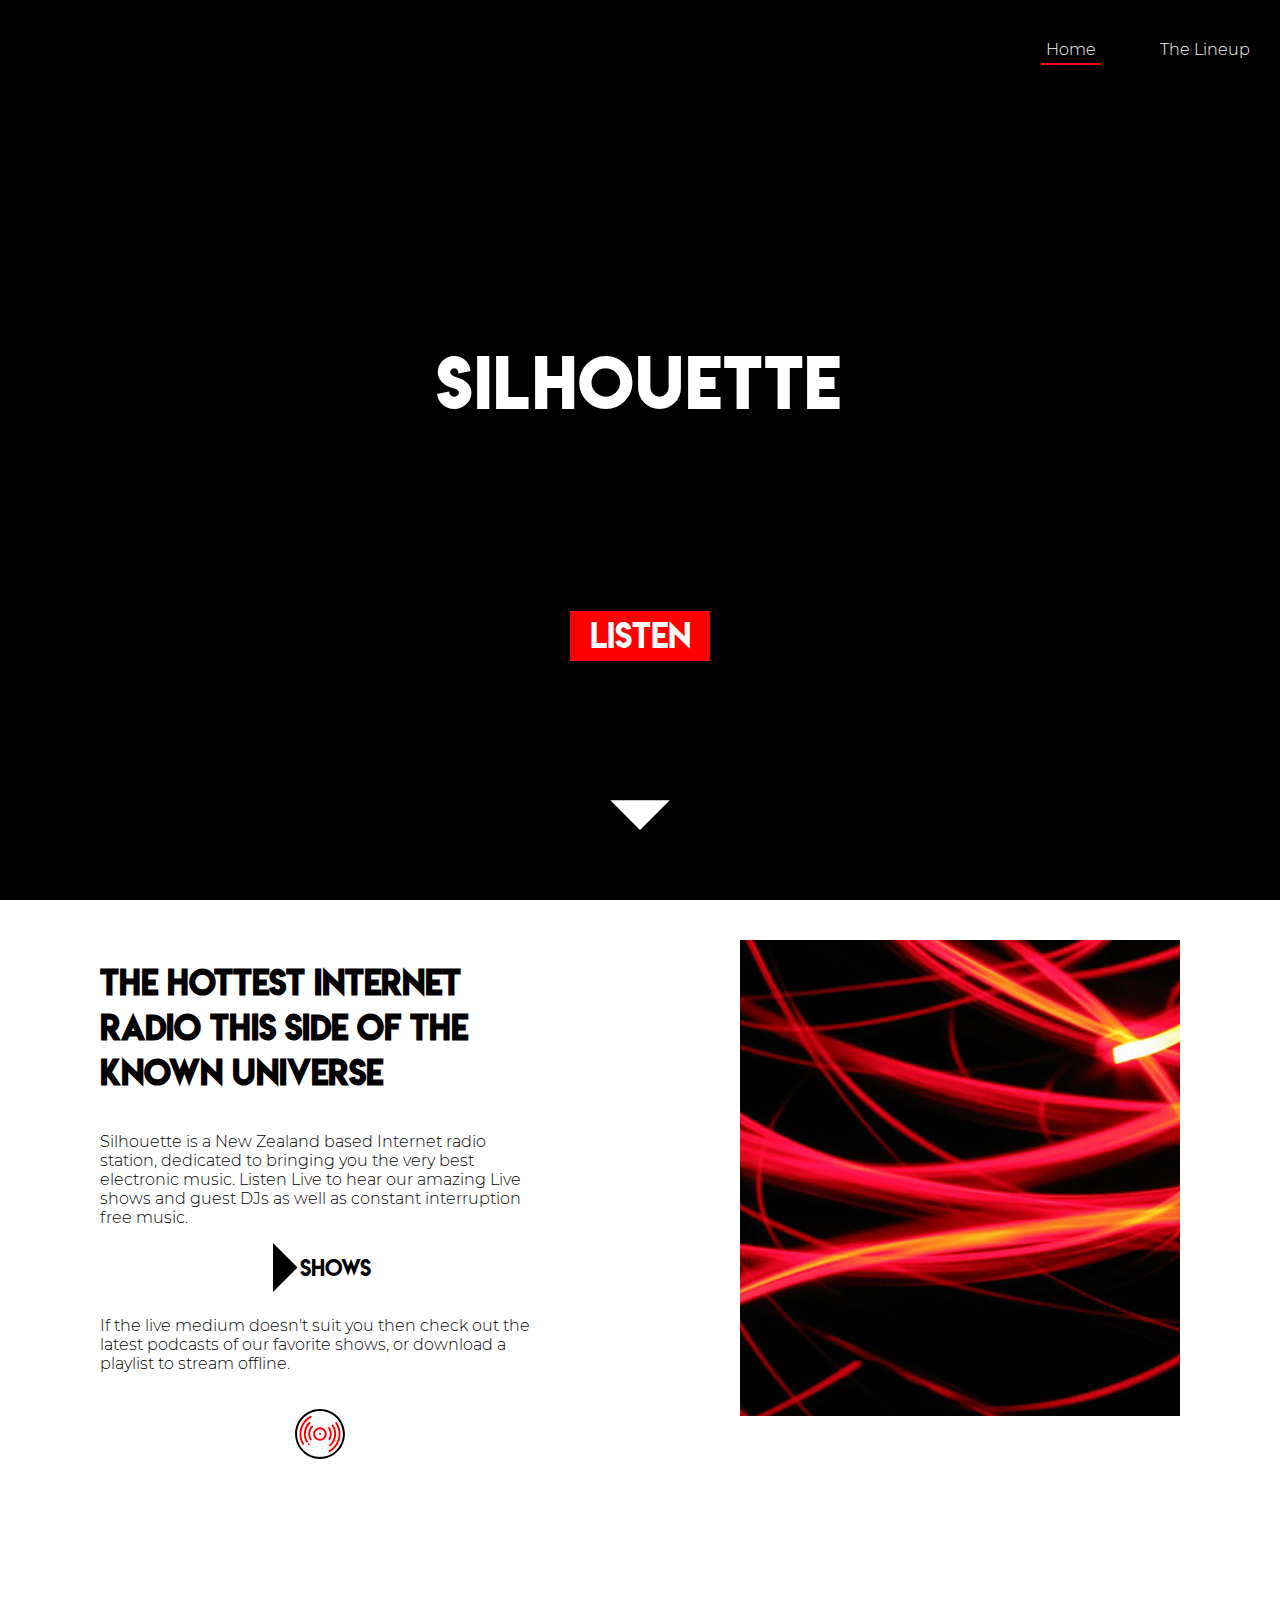
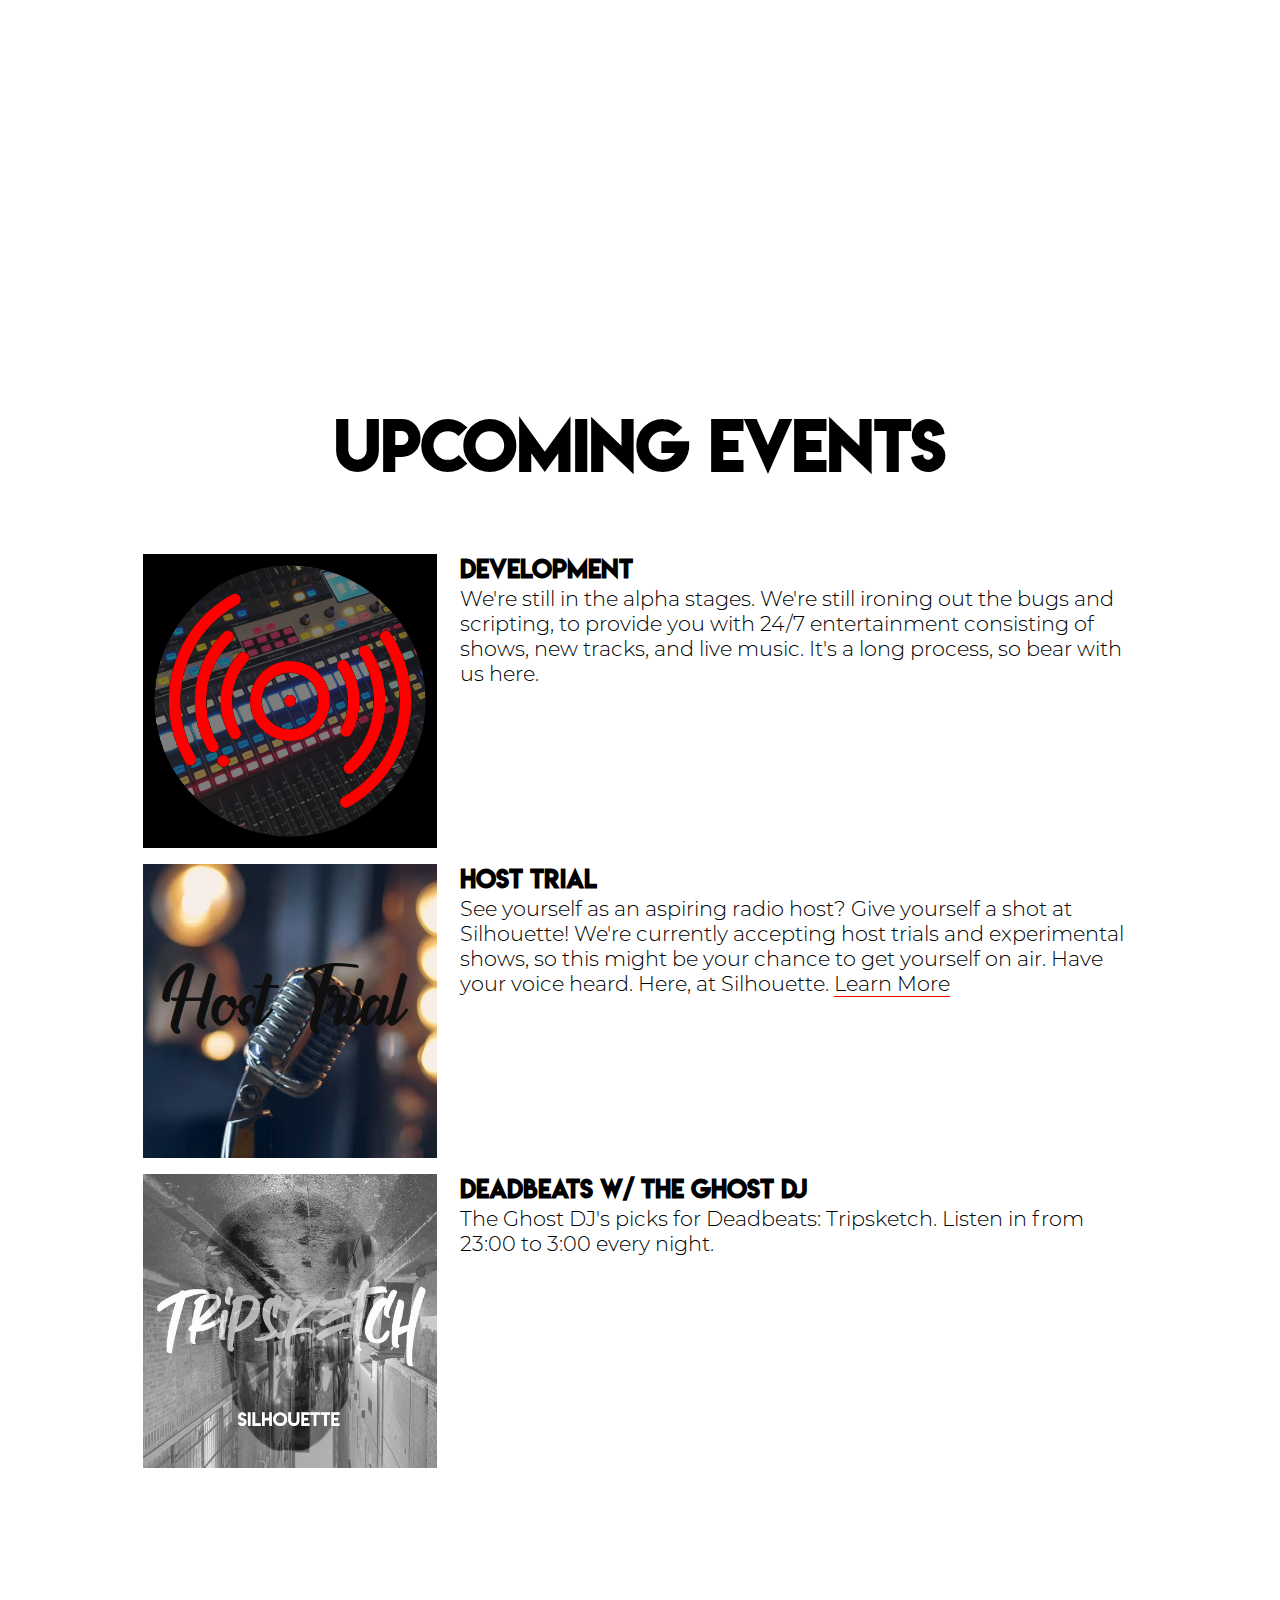
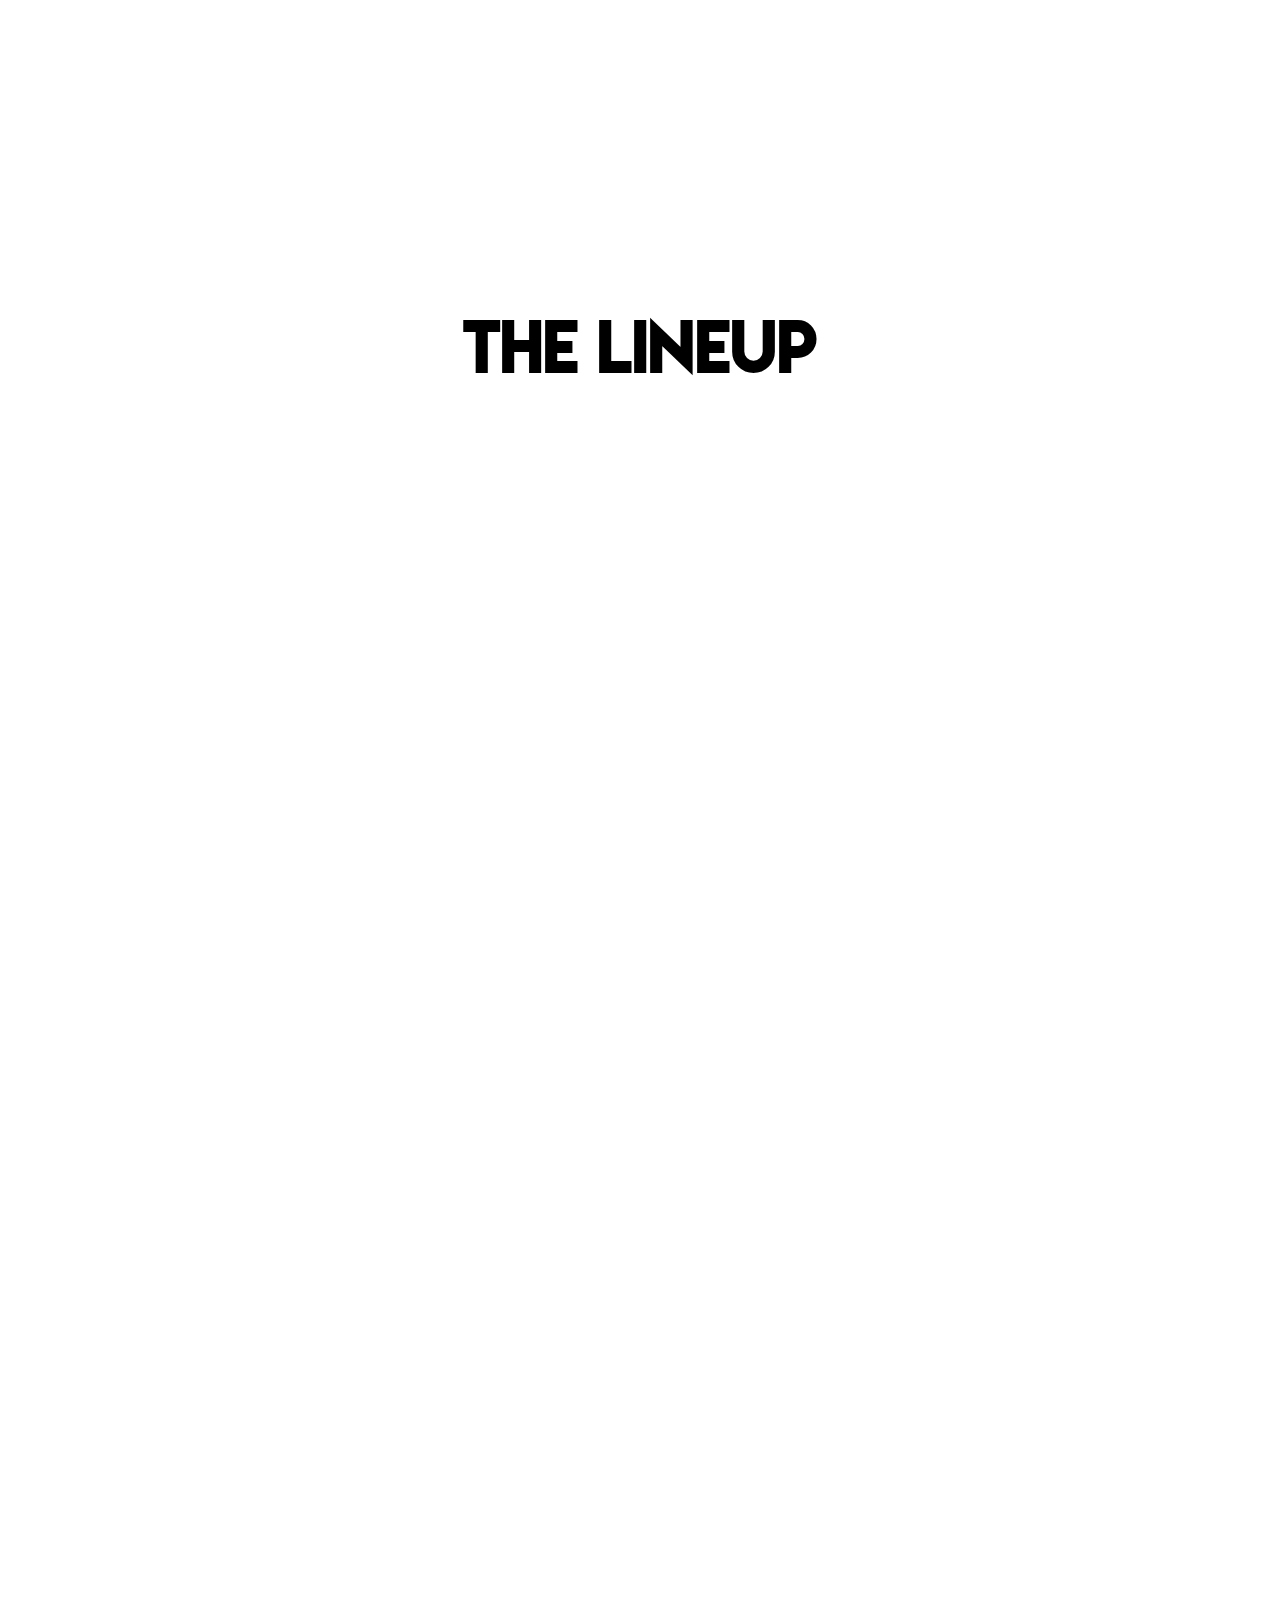
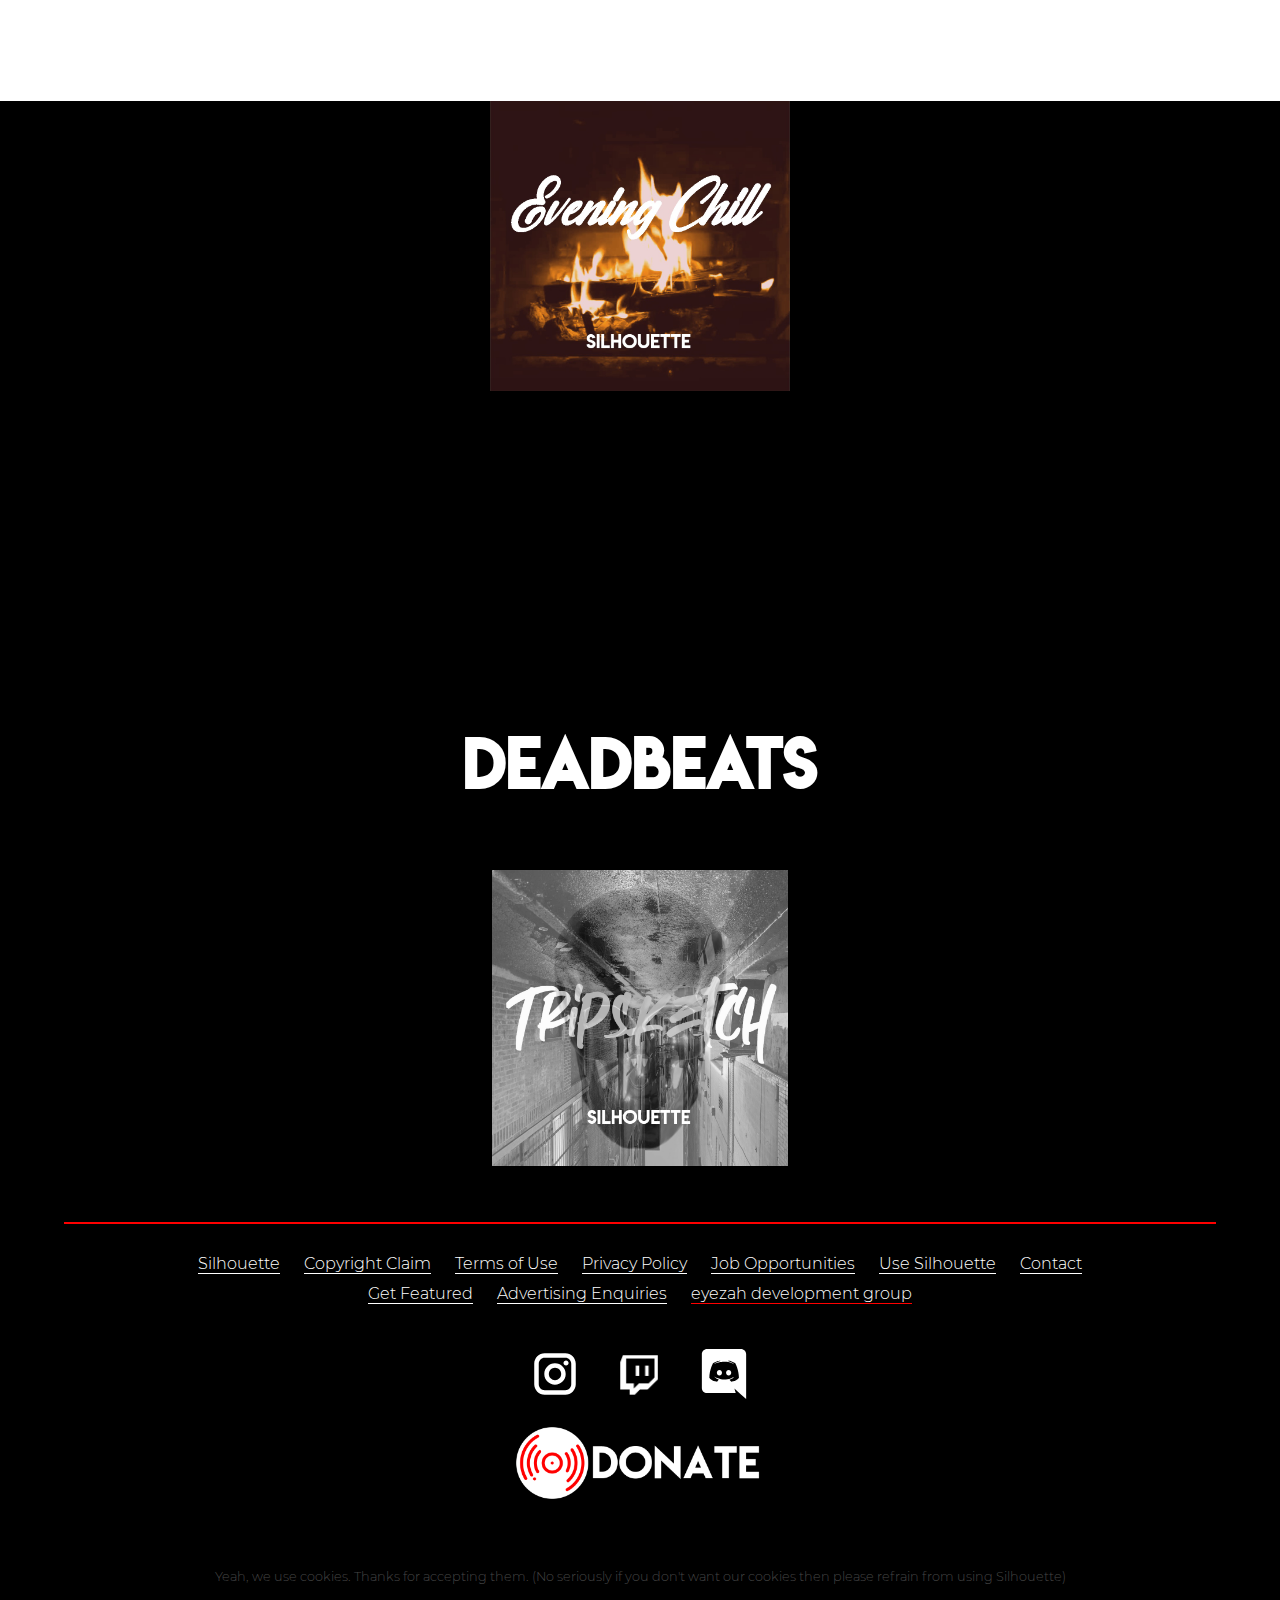
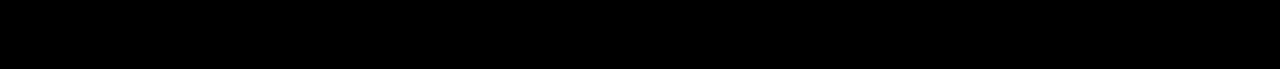
==== commit a7c81ee2: "Add files via upload" ====
--- a/index.html
+++ b/index.html
@@ -279,14 +279,14 @@
 		  <a href="#deadbeats"><span class=third-time>01:00</span> - <span class=calendar id=sat-01>Deadbeats</span></a>
 		  <a href="#deadbeats"><span class=third-time>02:00</span> - <span class=calendar id=sat-01>Deadbeats</span></a>
 		  <a href="#deadbeats"><span class=third-time>03:00</span> - <span class=calendar id=sat-03>Deadbeats</span></a>
-		  <a href="#woke"><span class=third-time>04:00</span> - <span class=calendar id=sat-04>Woke</span></a>
-		  <a href="#woke"><span class=third-time>05:00</span> - <span class=calendar id=sat-05>Woke</span></a>
-		  <a href="#woke"><span class=third-time>06:00</span> - <span class=calendar id=sat-06>Woke</span></a>
+		  <a href="#wakeup"><span class=third-time>04:00</span> - <span class=calendar id=sat-04>Wake Up</span></a>
+		  <a href="#wakeup"><span class=third-time>05:00</span> - <span class=calendar id=sat-05>Wake Up</span></a>
+		  <a href="#wakeup"><span class=third-time>06:00</span> - <span class=calendar id=sat-06>Wake Up</span></a>
 		  <a href="#wakeup"><span class=third-time>07:00</span> - <span class=calendar id=sat-07>Wake Up</span></a>
 		  <a href="#wakeup"><span class=third-time>08:00</span> - <span class=calendar id=sat-08>Wake Up</span></a>
 		  <a href="#wakeup"><span class=third-time>09:00</span> - <span class=calendar id=sat-09>Wake Up</span></a>
-		  <a href="#span"><span class=third-time>10:00</span> - <span class=calendar id=sat-10>Span</span></a>
-		  <a href="#span"><span class=third-time>11:00</span> - <span class=calendar id=sat-11>Span</span></a>
+		  <a href="#swing"><span class=third-time>10:00</span> - <span class=calendar id=sat-10>Swing</span></a>
+		  <a href="#swing"><span class=third-time>11:00</span> - <span class=calendar id=sat-11>Swing</span></a>
 		  <a href="#toppicks"><span class=third-time>12:00</span> - <span class=calendar id=sat-12>Top Picks</span></a>
 		  <a href="#toppicks"><span class=third-time>13:00</span> - <span class=calendar id=sat-13>Top Picks</span></a>
 		  <a href="#toppicks"><span class=third-time>14:00</span> - <span class=calendar id=sat-14>Top Picks</span></a>
@@ -319,8 +319,8 @@
 		  <a href="#airtime"><span class=third-time>13:00</span> - <span class=calendar id=sun-13>Airtime</span></a>
 		  <a href="#airtime"><span class=third-time>14:00</span> - <span class=calendar id=sun-14>Airtime</span></a>
 		  <a href="#airtime"><span class=third-time>15:00</span> - <span class=calendar id=sun-15>Airtime</span></a>
-		  <a href="#span"><span class=third-time>16:00</span> - <span class=calendar id=sun-16>Span</span></a>
-		  <a href="#span"><span class=third-time>17:00</span> - <span class=calendar id=sun-17>Span</span></a>
+		  <a href="#swing"><span class=third-time>16:00</span> - <span class=calendar id=sun-16>Swing</span></a>
+		  <a href="#swing"><span class=third-time>17:00</span> - <span class=calendar id=sun-17>Swing</span></a>
 		  <a href="#eveningchill"><span class=third-time>18:00</span> - <span class=calendar id=sun-18>Evening Chill</span></a>
 		  <a href="#eveningchill"><span class=third-time>19:00</span> - <span class=calendar id=sun-19>Evening Chill</span></a>
 		  <a href="#eveningchill"><span class=third-time>20:00</span> - <span class=calendar id=sun-20>Evening Chill</span></a>
--- a/style/style.css
+++ b/style/style.css
@@ -1004,7 +1004,7 @@
 	background-size: cover;
 	background-repeat: no-repeat;
 	height: 296px;
-	border: 2px solid transparent;
+	border: 2px solid black;
 	width: 296px;
 	transition: 1s;
 }
@@ -1101,18 +1101,19 @@
 
 #footer-social img {
 	height: 60px;
-	background-color: white;
 	margin-left: 10px;
 	margin-right: 10px;
 	cursor: pointer;
 	transition: 0.15s;
 	position: relative;
 	top: 0px;
+	vertical-align: top;
 }
 
 #footer-social img:hover {
 	top: -10px;
 	transition: 0.1s;
+	padding-bottom: 10px;
 }
 
 #footer p {
